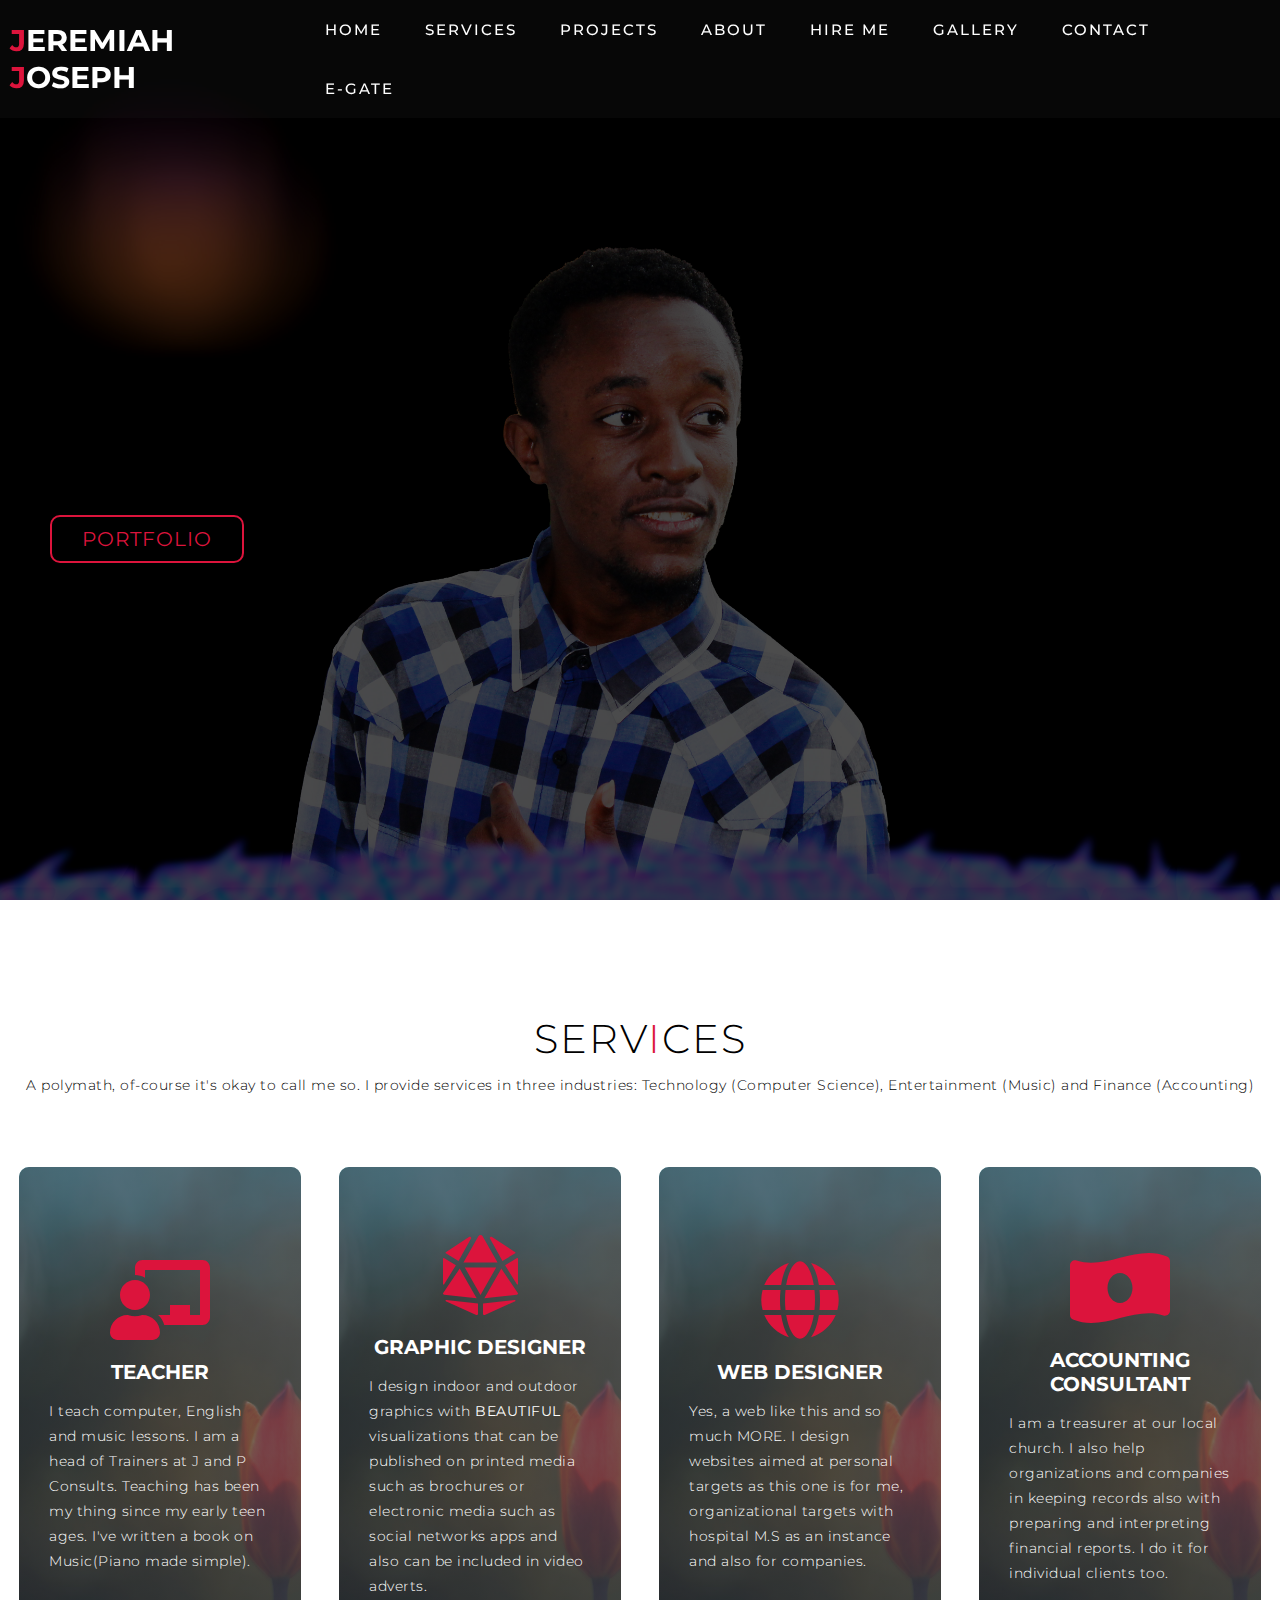
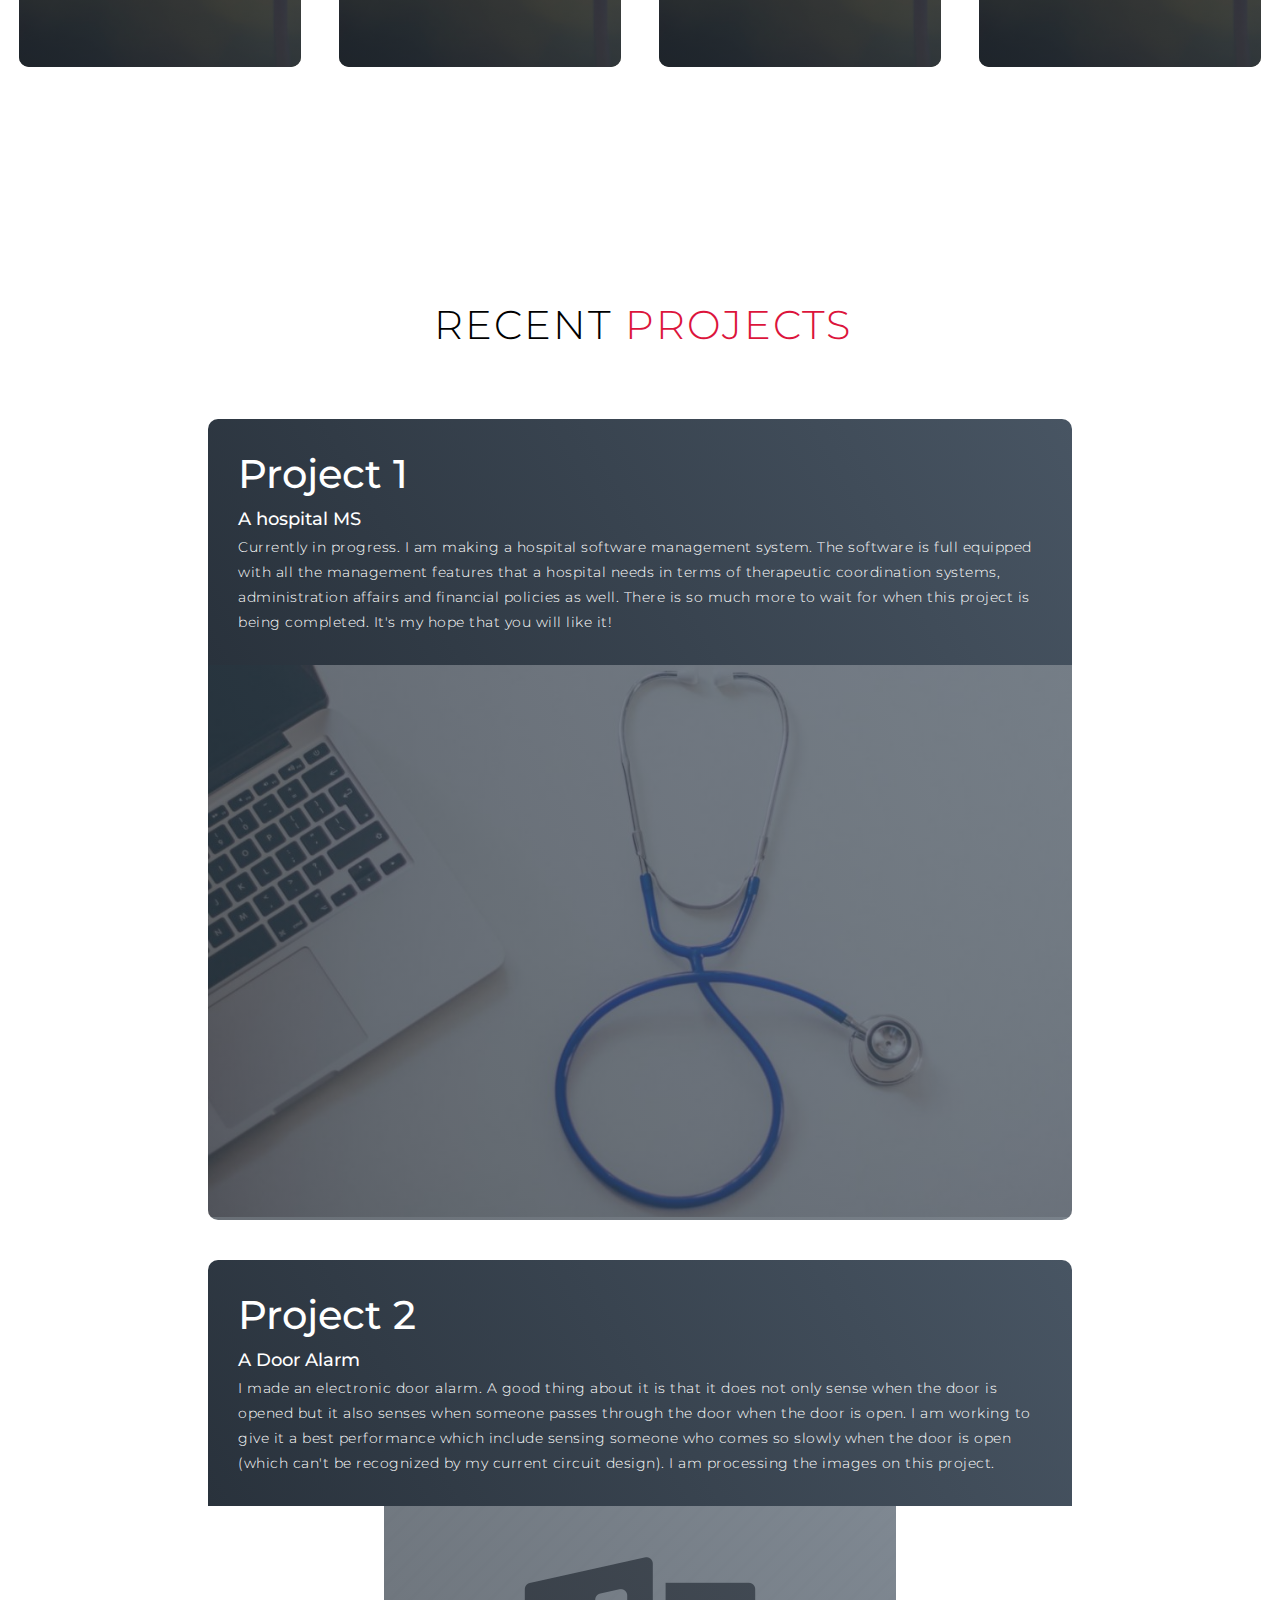
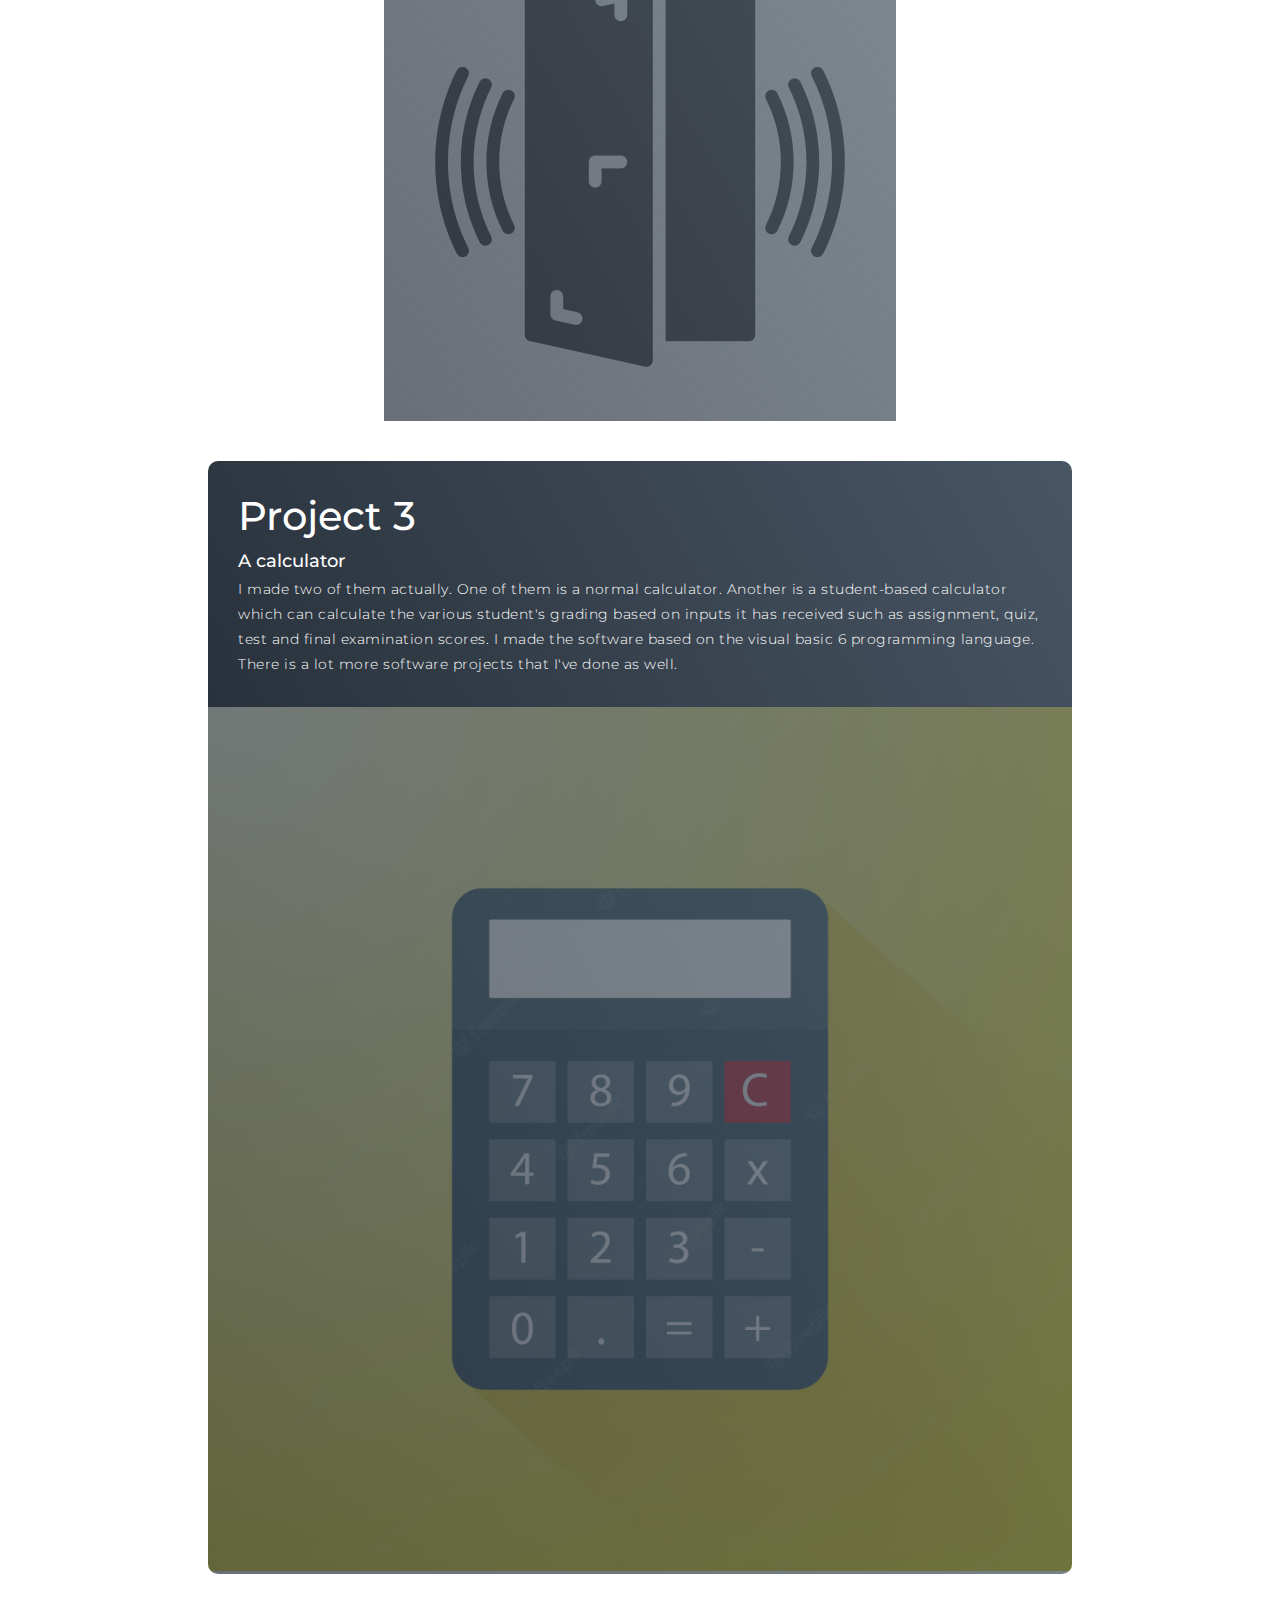
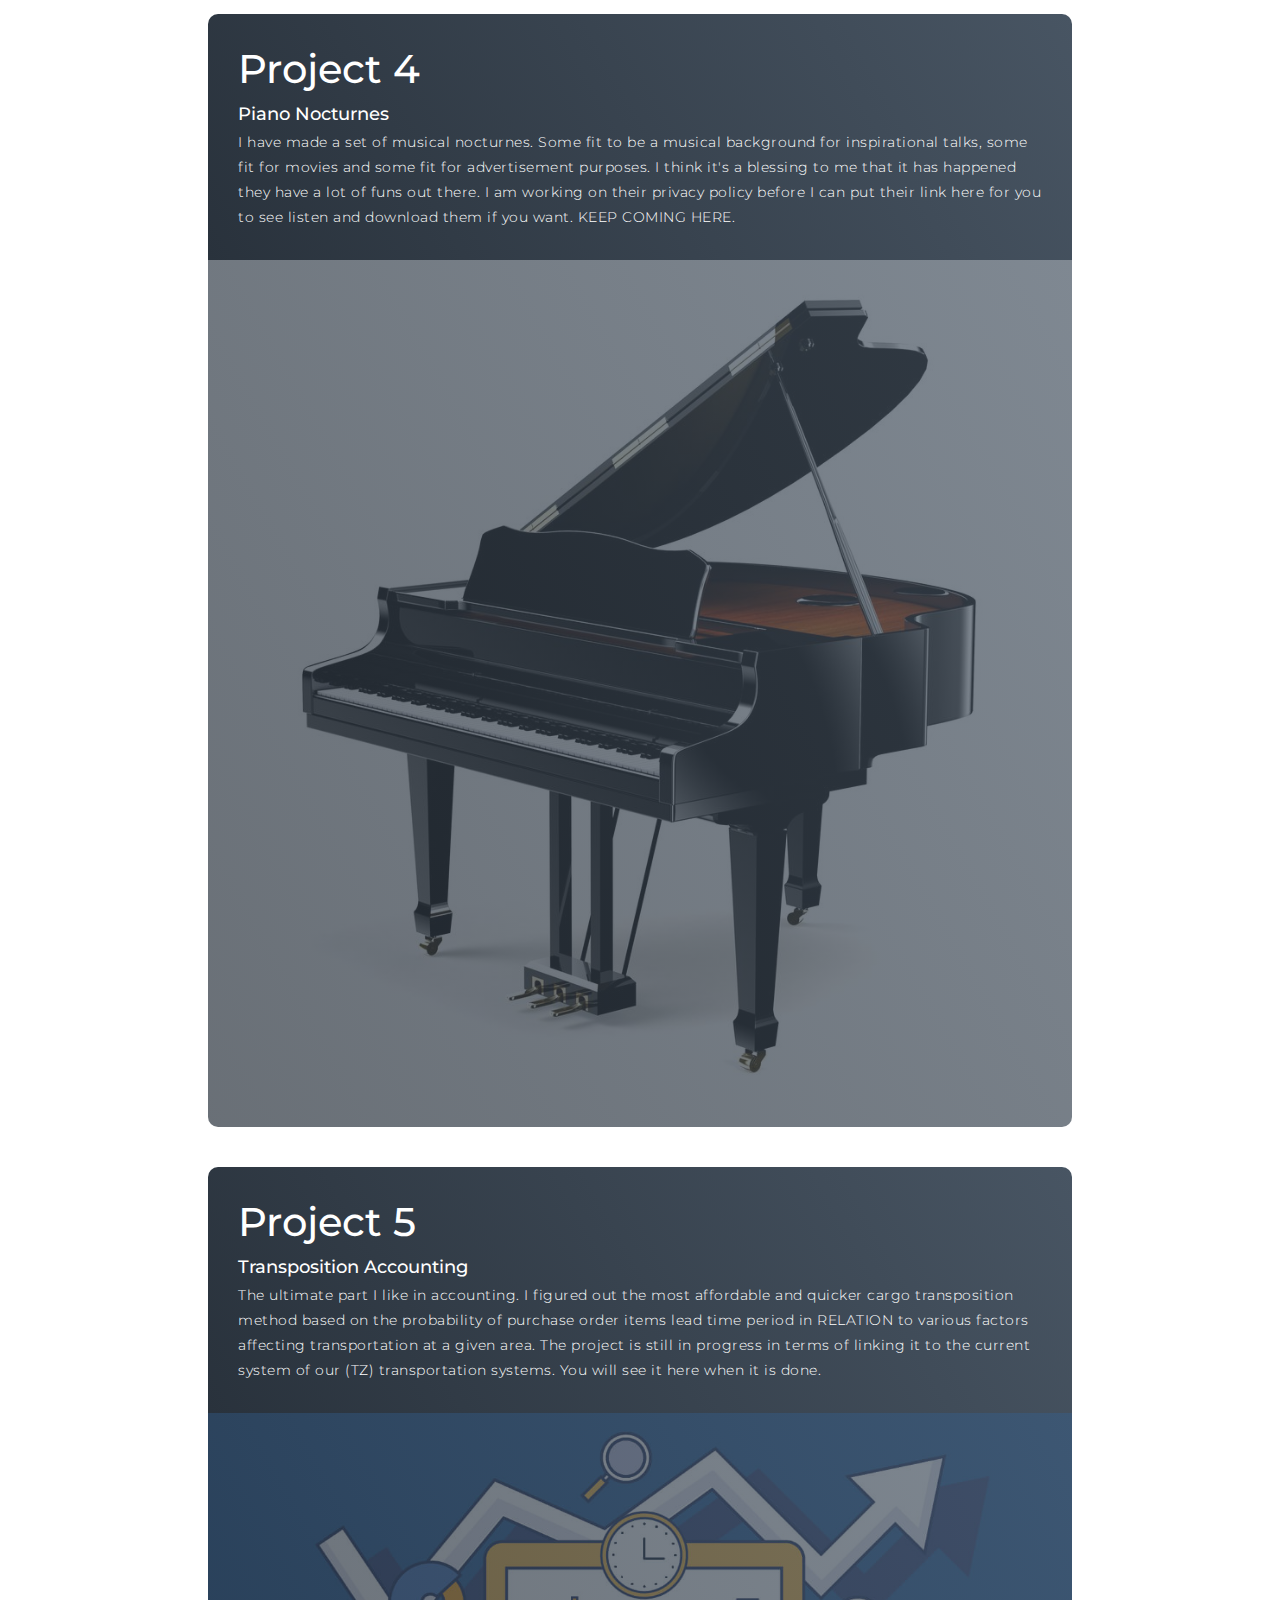
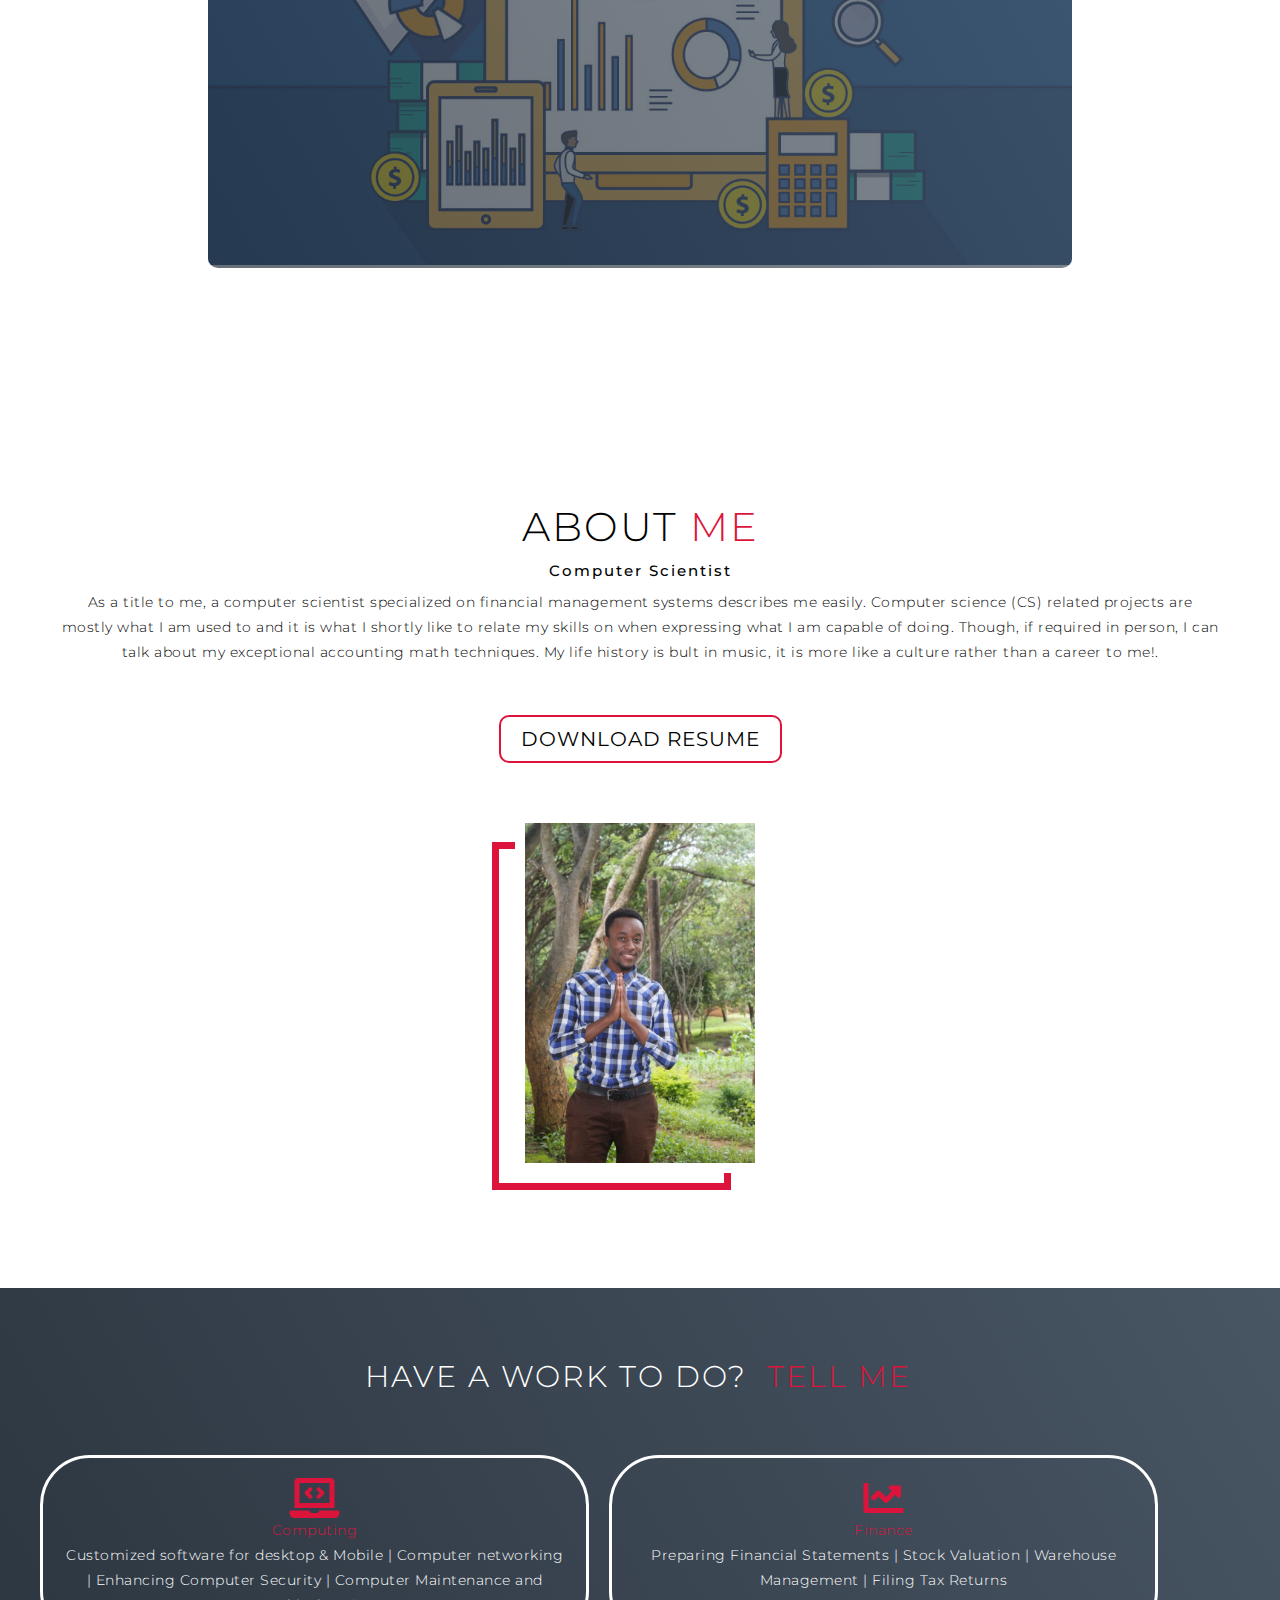
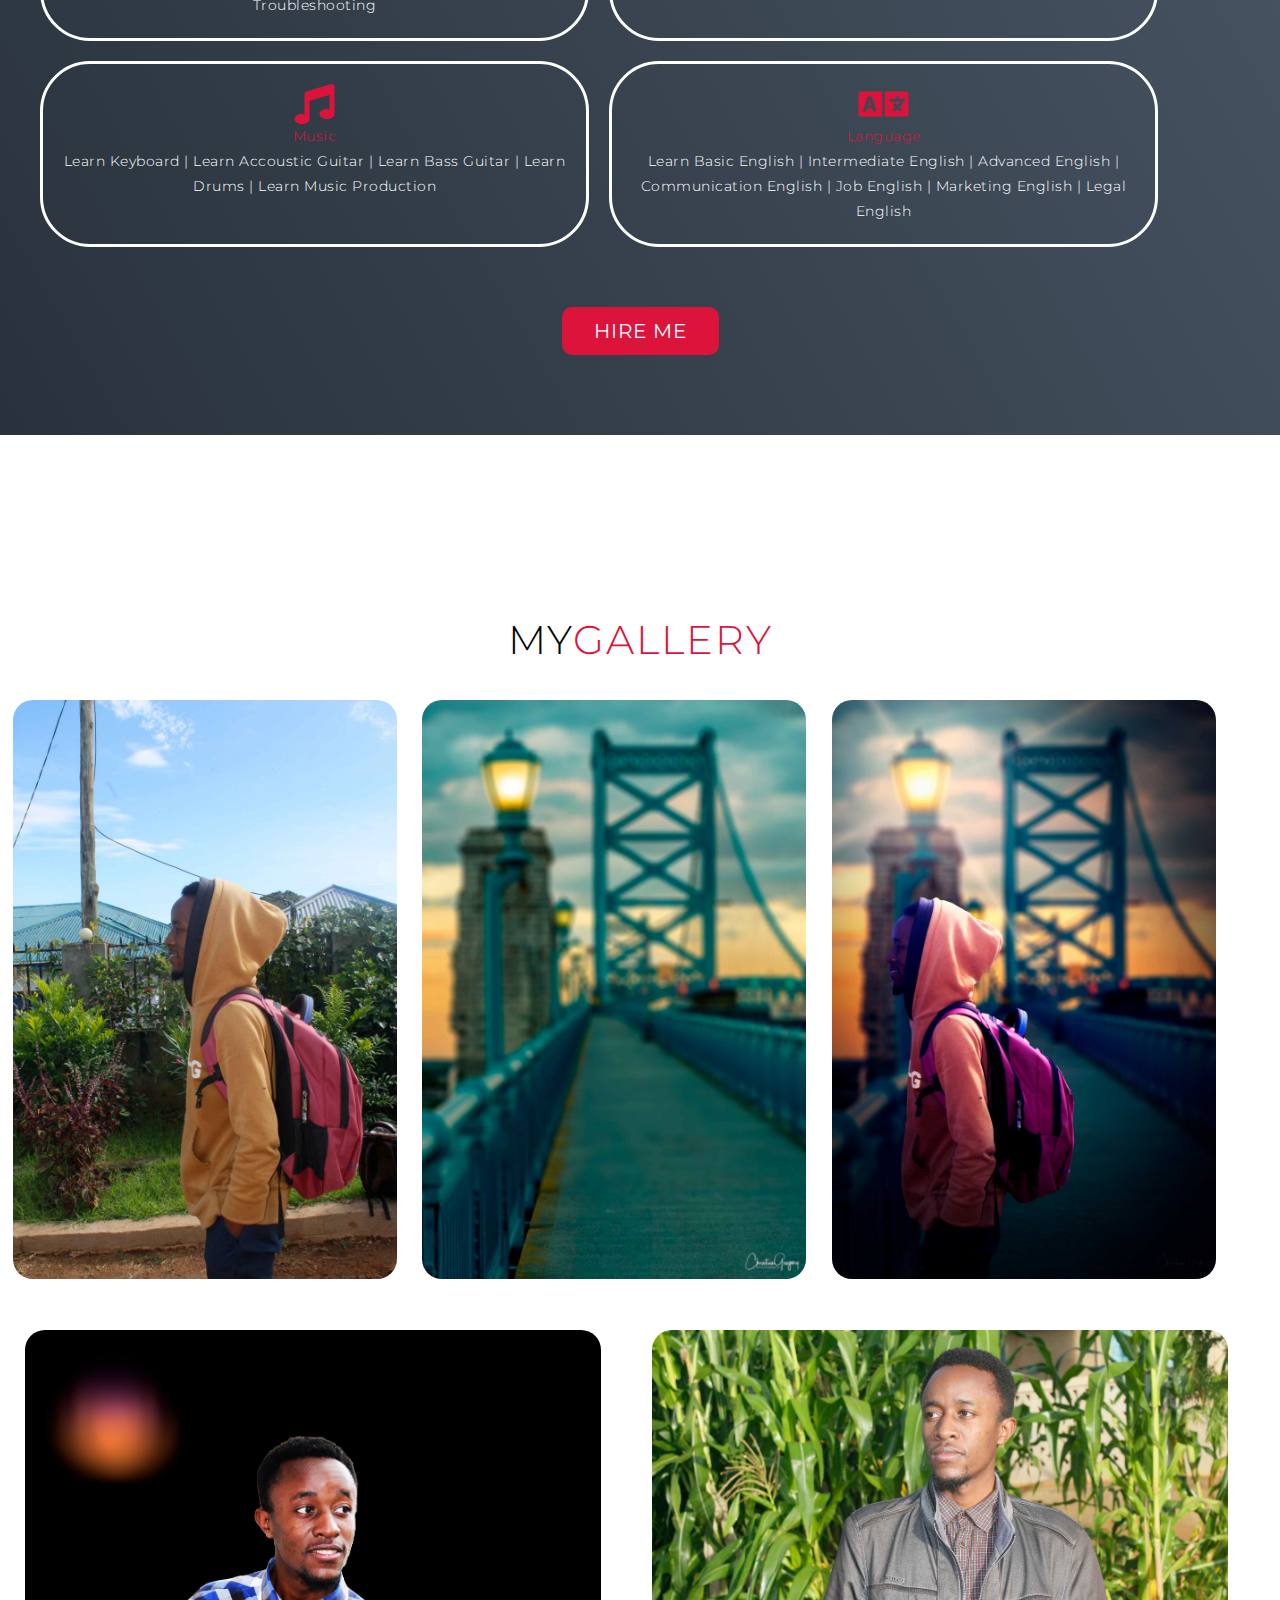
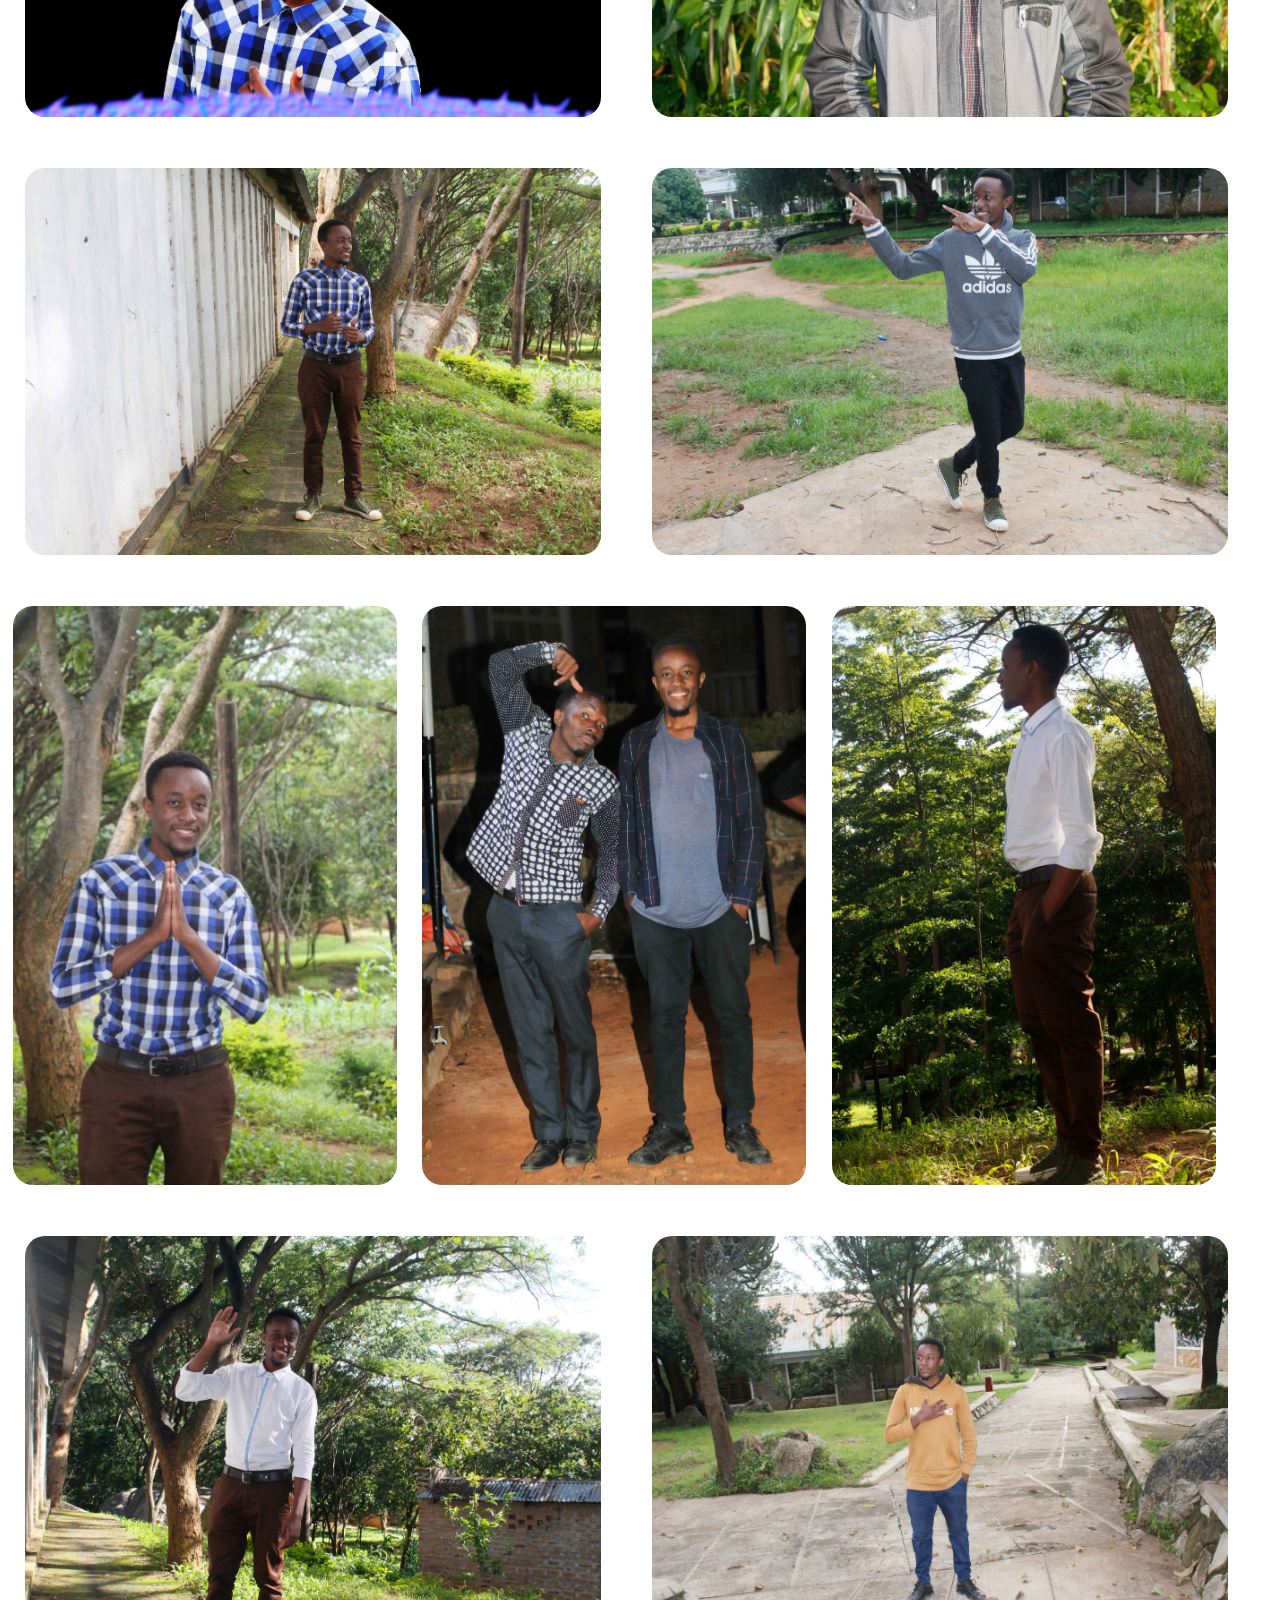
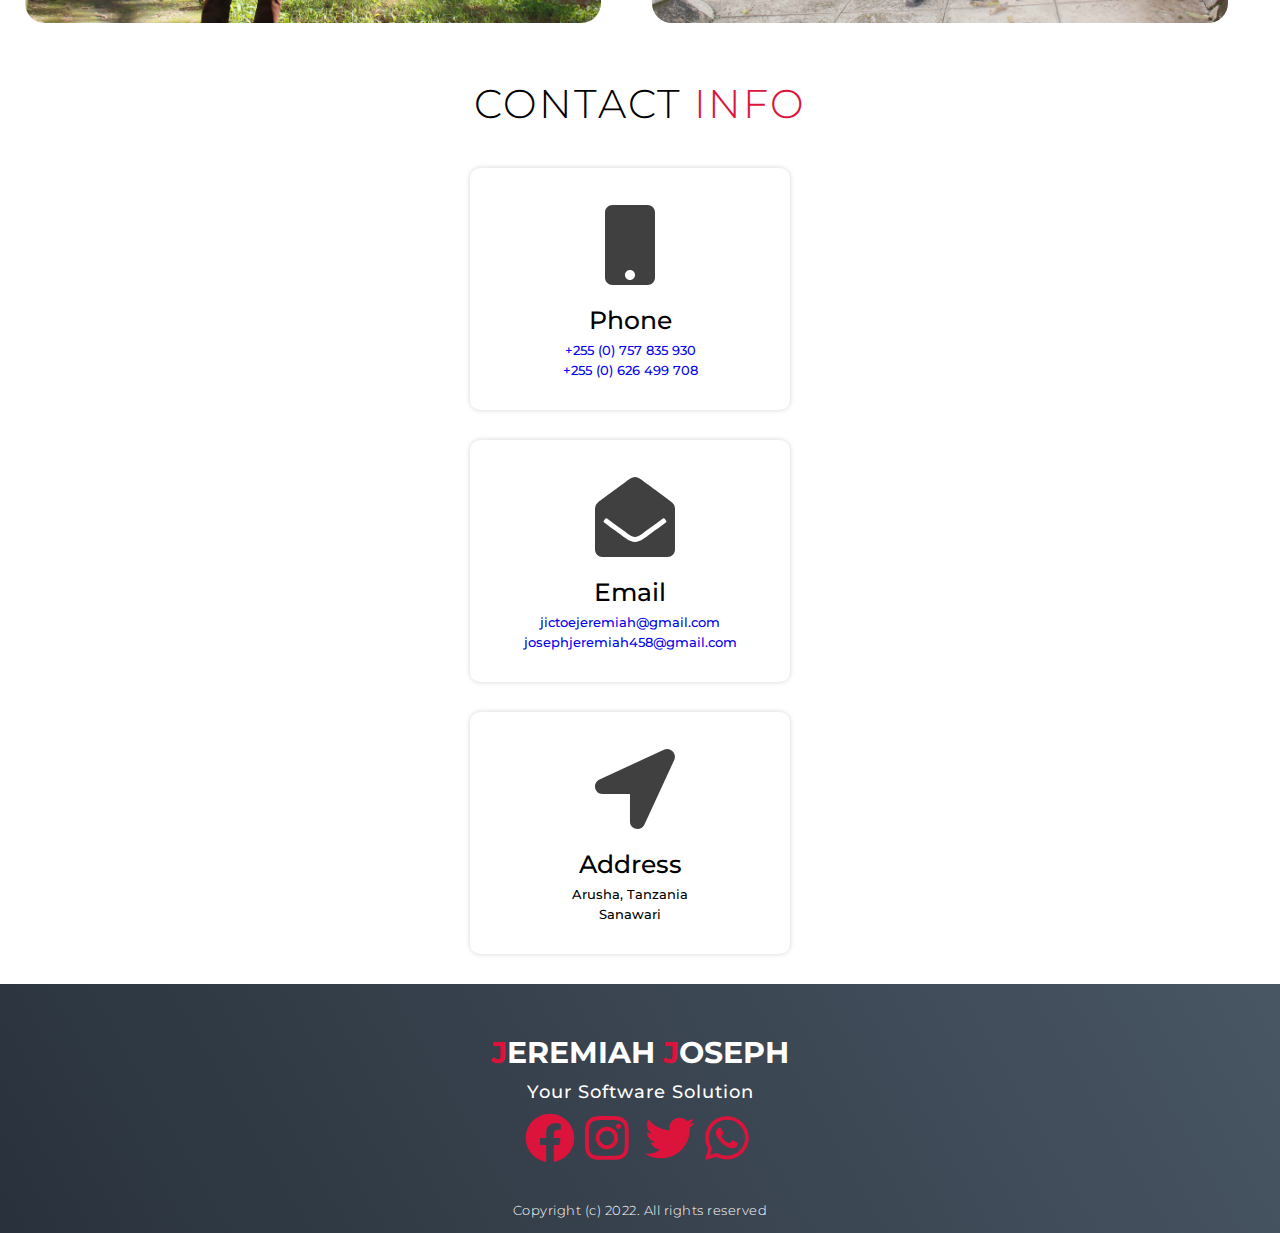
==== index.html @ 9cfe9cf3 "Add files via upload" ====
<!DOCTYPE html>
<html lang="en">

<head>
    <meta charset="UTF-8">
    <meta http-equiv="X-UA-Compatible" content="IE=edge">
    <meta name="viewport" content="width=device-width, initial-scale=1.0">
    <meta name="description" content="Jeremiah Joseph(famously known as kaka jere) is A polymath, of-course it's okay to call him so. He provides services in three industries: Technology
    (Computer Science), Entertainment (Music) and Finance (Accounting)">
    <meta name="keywords"
        content="kakajere, kaka jere, pp jere, graphic designer, web developer, software, computer hardware, software developer, teacher, accounting consultant">
    <meta name="author" content="Jeremiah Joseph">
    <link rel="stylesheet" href="style.css">
    <link rel="stylesheet" href="fontawasome5/css/all.css">
    <link rel="shortcut icon" href="images/icon2.png">
    <title>Kaka Jere</title>
</head>

<body onpageshow="removeUnwanted()" onload="removeUnwanted()">
    <!-- Gallery pic -->
    <div id="galleryPic">
        <div class="imgCont">
            <div id="objDesc" class="objDesc">
                <p class="descTxt">Nikiwa Tumaini</p>
                <a id="dnld" download><i class="icon2 fas fa-download"></i></a>
                <i class="icon fas fa-window-close" onclick="(hideThis())"></i>
            </div>
            <div id="objectt" class="object">
                <img id="imgBigg" src="images/pic2.JPG" alt="Jeremiah Joseph">
            </div>
        </div>
        <style>
            #galleryPic {
                display: none;
                position: fixed;
                top: 0;
                left: 0;
                height: 100vh;
                width: 100vw;
                backdrop-filter: blur(4px);
                z-index: 20000;
                color: white;
                justify-content: center;
                align-items: center;
                transition: all .3s ease;
                animation-name: appear;
                animation-fill-mode: forwards;
                animation-duration: .3s;
                animation-timing-function: ease-in-out;

            }

            #galleryPic .imgCont {
                height: 95vh;
                width: auto;
                border-radius: 7px;
                overflow: hidden;
            }

            #galleryPic .imgCont .object {
                height: 85%;
                min-width: 80%;
                object-fit: cover;
            }

            #galleryPic .imgCont .objDesc {
                display: flex;
                justify-content: space-between;
                align-items: center;
                padding: 3%;
                height: 15%;
                min-width: 80%;
                color: white;
                background-image: linear-gradient(60deg, #29323c 0%, #485563 100%);

            }

            #galleryPic .imgCont .objDesc .descTxt {
                font-size: 20px;
                color: white;

            }

            #galleryPic .imgCont .objDesc .icon {
                font-size: 40px;
                color: crimson;
            }

            #galleryPic .imgCont .objDesc .icon2 {
                font-size: 40px;
                color: green;
            }

            @keyframes appear {
                0% {
                    display: flex;
                    transform: scale(0.1);
                }

                50% {}

                100% {
                    transform: scale(1);
                }
            }

            @keyframes disappear {
                0% {}

                50% {}

                100% {
                    transform: scale(0);
                    display: none;
                }
            }
        </style>
        <script>
            var dlg = document.getElementById('galleryPic');
            var imgSrc = document.getElementById('imgBigg');
            function hideThis() {
                dlg.style.animationName = 'disappear';
            }
            function showThis(imgNow) {
                imgNowShow = $(imgNow).attr('src');
                imgToSet = $(imgSrc).attr('src');
                $(imgSrc).attr('src', imgNowShow);

                var hrfAt = $('#imgBigg').attr('src');
                $('#dnld').attr('href', hrfAt);

                dlg.style.display = 'flex';
                dlg.style.animationName = 'appear';
            }
        </script>
    </div>

    <!-- End gallery pic -->
    <div class="thankss" id="thankss">
        Thank you, you will receive a respose after a short period of time
    </div>
    <!-- Hire Me Dialog -->
    <div id="hireMeDialg">
        <div class="sendBox">
            <div id="heading" class="heading">
                <p class="descTxt">Describe your service request</p>
                <i class="icon fas fa-window-close" onclick="(hideThis2())"></i>
            </div>
            <form id="formm" action="https://formspree.io/f/xpznrdqk" method="POST" class="formm">
                <label for="servCat">Choose the category of the service you want</label>
                <select name="Service Category" id="servCat">
                    <option value="Computing">Computing</option>
                    <option value="Finance">Finance</option>
                    <option value="Music">Music</option>
                    <option value="Language">Language</option>
                </select>
                <label for="servDesc">Shortly describe the service you need</label>
                <input type="text" name="Service Description" id="servDesc"
                    placeholder="eg. I wanted computer networking">
                <label for="numberr">Provide your phone number</label>
                <input type="tel" name="Telephone Number" id="numberr" placeholder="eg. 0757835930" validate>
                <label for="email">Provide your email here</label>
                <input type="email" name="Email Address" id="email" placeholder="eg. someone@domain.com" validate>

                <button id="serReq" type="submit" onclick="sendReq()">Send Service Request</button>
            </form>
            <style>
                #hireMeDialg .sendBox #formm label {
                    margin-top: 20px;
                }

                #hireMeDialg .sendBox .formm input,
                #hireMeDialg .sendBox .formm select {
                    display: block;
                    width: 80%;
                    height: 30px;
                    align-self: center;
                    margin: 8px;
                    border-radius: 20px;
                    padding: 5px
                }

                #hireMeDialg .sendBox .formm select {
                    border-radius: 20px;
                    height: 35px;
                    accent-color: crimson;
                    padding-right: 5px;
                }

                #hireMeDialg .sendBox .formm select option {
                    accent-color: crimson;
                    accent-color: inherit;

                }

                #hireMeDialg .sendBox .formm button {
                    display: block;
                    width: 80%;
                    height: 50px;
                    align-self: center;
                    background-color: crimson;
                    border-radius: 20px;
                    margin-top: 20px;
                }
            </style>
        </div>
        <style>
            #hireMeDialg {
                display: none;
                position: fixed;
                top: 0;
                left: 0;
                height: 100vh;
                width: 100vw;
                backdrop-filter: blur(4px);
                z-index: 20000;
                color: white;
                justify-content: center;
                align-items: center;
                transition: all .3s ease;
                animation-name: appear;
                animation-fill-mode: forwards;
                animation-duration: .3s;
                animation-timing-function: ease-in-out;

            }

            #hireMeDialg .sendBox {
                height: 500px;
                width: 400px;
                border: 1px solid crimson;
                border-radius: 7px;
                overflow: hidden;
                background-color: black;
            }

            #hireMeDialg .sendBox .heading {
                height: 15%;
                min-width: 80%;
                background-image: linear-gradient(60deg, #29323c 0%, #485563 100%);
                display: flex;
                justify-content: space-between;
                align-items: center;
                padding: 3%;
            }

            #hireMeDialg .sendBox .heading p {
                font-size: 20px;
                color: white;
            }

            #hireMeDialg .sendBox .formm {
                height: 85%;
                min-width: 80%;
                object-fit: cover;
                background-image: white;
                font-size: 15px;
                color: white;
                display: flex;
                /* align-items: flex-start; */
                /* justify-content: center; */
                text-align: center;
                flex-direction: column;
            }

            #hireMeDialg .sendBox .heading .icon {
                font-size: 40px;
                color: crimson;
            }

            #hireMeDialg .sendBox .heading .icon:hover {
                font-size: 40px;
                color: red;
            }

            @keyframes thanks {
                0% {
                    display: flex;
                    transform: scale(0.2);
                }

                50% {
                    transform: scale(.7);

                }

                100% {
                    transform: scale(0);
                    display: none;
                }
            }

            #thankss {
                /* display: none; */
                width: fit-content;
                height: fit-content;
                padding: 50px;
                position: fixed;
                top: 0;
                left: 0;
                z-index: 9000000;
                background-color: rgba(220, 20, 60, .9);
                align-items: center;
                justify-content: center;
                color: white;
                border-radius: 20px;
                font-size: 30px;
                text-align: center;
                /* animation-name: thanks; */
                animation-duration: 2s;
                animation-fill-mode: forwards;
                transform: scale(0);
            }
        </style>
        <script>
            var dlg2 = document.getElementById('hireMeDialg');
            function hideThis2() {
                dlg2.style.animationName = 'disappear';
            }
            function showThisCust(cust) {
                dlg2.style.display = 'flex';
                dlg2.style.animationName = 'appear';
                removAnim()
            }
            function thanks() {
                document.getElementById('thankss').style.animationName = 'thanks';
            }
            function removAnim() {
                document.getElementById('thankss').style.animationName = '';
            }
            function sendReq() {
                thanks();
                hideThis2();

                seeAll()
            }
            function removeUnwanted() {
                document.getElementById('thankss').style.animationName = '';
            }
            function seeAll() {

                var subject = `Service request to Kaka Jere`;

                var serviceCat = document.getElementById('servCat').value;

                var descrptionss = document.getElementById('servDesc').value;

                var telNumber = document.getElementById('numberr').value;

                var emailAddress = document.getElementById('email').value; //client's address

                var myEmail = 'jictoejeremiah@gmail.com'; //receiver's address

                var emailSender = 'mkakajey@kakajere.me' //sender's address


            }

        </script>
    </div>
    <!-- End Hire Me Dialog -->



    <!-- Header -->
    <section id="header">
        <dic class="header container">
            <div class="nav-bar">
                <div class="brand">
                    <a href="#hero">
                        <h1><span>J</span>eremiah <span>J</span>oseph</h1>
                    </a>
                </div>
                <div class="nav-list">
                    <div class="hamburger" style="user-select: none;">
                        <div class="bar"></div>
                    </div>
                    <ul>
                        <li><a href="#hero" data-after="Home">Home</a></li>
                        <li><a href="#services" data-after="Services">Services</a></li>
                        <li><a href="#projects" data-after="Projects">Projects</a></li>
                        <li><a href="#about" data-after="About">About</a></li>
                        <li><a href="#hireMe" data-after="Hire_Me">Hire Me</a></li>
                        <li><a href="#gallery" data-after="Gallery">Gallery</a></li>
                        <li><a href="#contact" data-after="Contact">Contact</a></li>
                        <li><a href="gallery.html" data-after="E_Gate" target="_blank">E-Gate</a></li>
                    </ul>
                </div>
            </div>
        </dic>
    </section>

    <!-- End Header -->
    <!-- Hero Section -->
    <section id="hero">
        <div class="hero container">
            <div>
                <h2>Hello,<span></span></h2>
                <h2>my name is<span></span></h2>
                <h2>Jeremiah<span></span></h2>
                <a href="#projects" type="button" class="cta">Portfolio</a>
                <!-- <a href="#" type="button" class="cta">Portfolio</a> -->
            </div>
        </div>
    </section>
    <!-- End Hero Section -->
    <!-- Service Section -->
    <section id="services">
        <div class="services container">
            <div class="service-top">
                <h2 class="section-title">Serv<span>i</span>ces</h2>
                <p>A polymath, of-course it's okay to call me so. I provide services in three industries: Technology
                    (Computer Science), Entertainment (Music) and Finance (Accounting)</p>
            </div>
            <div class="service-bottom">
                <div class="service-item">
                    <div class="icon"><i class="fa fa-chalkboard-teacher"></i></div>
                    <h3>Teacher</h3>
                    <p>I teach computer, English and music lessons. I am a head of Trainers at J and P Consults.
                        Teaching has been my thing since my early teen ages. I've written a book on Music(Piano made
                        simple).
                    </p>
                </div>
                <div class="service-item">
                    <div class="icon"> <i class="fa fa-dice-d20"></i> </div>
                    <h3>Graphic Designer</h3>
                    <p>I design indoor and outdoor graphics with <b>BEAUTIFUL</b> visualizations that can be published
                        on printed media such as brochures or electronic media such as social networks apps and also can
                        be included in video adverts.
                    </p>
                </div>
                <div class="service-item">
                    <div class="icon"> <i class="fa fa-globe"></i> </div>
                    <h3>Web Designer</h3>
                    <p>Yes, a web like this and so much MORE. I design websites aimed at personal targets as this one is
                        for me, organizational targets with hospital M.S as an instance and also for companies.
                    </p>
                </div>
                <div class="service-item">
                    <div class="icon"> <i class="fa fa-money-bill-wave-alt"></i> </div>
                    <h3>Accounting consultant</h3>
                    <p>I am a treasurer at our local church. I also help organizations and companies in keeping records
                        also with preparing and interpreting financial reports. I do it for individual clients too.
                    </p>
                </div>
            </div>
        </div>
    </section>
    <!-- End Service Section -->
    <!-- Project Section -->
    <section id="projects">
        <div class="projects container">
            <div class="projects-header">
                <h2 class="section-title" style="margin-left: 5px">Recent <span>Projects</span></h2>
            </div>
            <div class="all-projects">
                <div class="project-item">
                    <div class="project-info">
                        <h2>Project 1</h2>
                        <h3>A hospital MS</h3>
                        <p>
                            Currently in progress. I am making a hospital software management system. The software is
                            full equipped with all the management features that a hospital needs in terms of therapeutic
                            coordination systems, administration affairs and financial policies as well. There is so
                            much more to wait for when this project is being completed. It's my hope that you will like
                            it!
                        </p>
                    </div>
                    <div class="project-img">
                        <img src="images/hospitalMS.jpeg" alt="hospital MS">
                    </div>
                </div>
                <div class="project-item">
                    <div class="project-info">
                        <h2>Project 2</h2>
                        <h3>A Door Alarm</h3>
                        <p>I made an electronic door alarm. A good thing about it is that it does not only sense when
                            the door is opened but it also senses when someone passes through the door when the door is
                            open. I am working to give it a best performance which include sensing someone who comes so
                            slowly when the door is open (which can't be recognized by my current circuit design). I am
                            processing the images on this project.
                        </p>
                    </div>
                    <div class="project-img">
                        <img src="images/doorAlarm.png" alt="door alarm">
                    </div>
                </div>
                <div class="project-item">
                    <div class="project-info">
                        <h2>Project 3</h2>
                        <h3>A calculator</h3>
                        <p>I made two of them actually. One of them is a normal calculator. Another is a student-based
                            calculator which can calculate the various student's grading based on inputs it has received
                            such as assignment, quiz, test and final examination scores. I made the software based on
                            the visual basic 6 programming language. There is a lot more software projects that I've
                            done as well.
                        </p>
                    </div>
                    <div class="project-img">
                        <img src="images/calculator.png" alt="calculator">
                    </div>
                </div>
                <div class="project-item">
                    <div class="project-info">
                        <h2>Project 4</h2>
                        <h3>Piano Nocturnes</h3>
                        <p>
                            I have made a set of musical nocturnes. Some fit to be a musical background for
                            inspirational talks, some fit for movies and some fit for advertisement purposes. I think
                            it's a blessing to me that it has happened they have a lot of funs out there. I am working
                            on their privacy policy before I can put their link here for you to see listen and download
                            them if you want. KEEP COMING HERE.
                        </p>
                    </div>
                    <div class="project-img">
                        <img src="images/piano.jpg" alt="piano">
                    </div>
                </div>
                <div class="project-item">
                    <div class="project-info">
                        <h2>Project 5</h2>
                        <h3>Transposition Accounting</h3>
                        <p>
                            The ultimate part I like in accounting. I figured out the most affordable and quicker cargo
                            transposition method based on the probability of purchase order items lead time period in
                            RELATION to various factors affecting transportation at a given area. The project is still
                            in progress in terms of linking it to the current system of our (TZ) transportation systems.
                            You will see it here when it is done.
                        </p>
                    </div>
                    <div class="project-img">
                        <img src="images/accounting.jpg" alt="accounting">
                    </div>
                </div>
            </div>
        </div>
    </section>
    <!-- End Project Section -->
    <!-- About Section -->
    <section id="about">
        <div class="about container">
            <div class="col-left">
                <div class="about-img">
                    <img src="images/pic2.JPG" alt="Jeremiah Joseph">
                </div>
            </div>
            <div class="col-right">
                <h2 class="section-title">About <span>me</span></h2>
                <h3>Computer Scientist</h3>
                <p>As a title to me, a computer scientist specialized on financial management systems describes me
                    easily. Computer science (CS) related projects are mostly what I am used to and it is what I shortly
                    like to relate my skills on when expressing what I am capable of doing. Though, if required in
                    person, I can talk about my exceptional accounting math techniques. My life history is bult in
                    music, it is more like a culture rather than a career to me!.
                </p>
                <a href="Documents/jeremiah-cv.pdf" class="cta" download>Download Resume</a>
            </div>
        </div>
    </section>
    <!-- End About Section -->

    <!-- Hire Me Section -->
    <section id="hireMe">
        <h2 class="section-title" style="margin-left: 5px">Have a work to do? <span>Tell Me</span></h2>
        <div class="hire">
            <p onclick="document.getElementById('hireMeCta').click()"><i class="icon fas fa-laptop-code"></i>
                <span>Computing</span> Customized software for desktop &
                Mobile |
                Computer networking |
                Enhancing Computer Security | Computer Maintenance and Troubleshooting</p>
            <p onclick="document.getElementById('hireMeCta').click()"><i class="icon fas fa-chart-line"></i>
                <span>Finance</span> Preparing Financial Statements | Stock
                Valuation | Warehouse Management
                | Filing Tax Returns </p>
            <p onclick="document.getElementById('hireMeCta').click()"> <i class="icon fas fa-music"></i>
                <span>Music</span>Learn Keyboard | Learn Accoustic Guitar | Learn
                Bass
                Guitar | Learn
                Drums | Learn Music Production</p>
            <p onclick="document.getElementById('hireMeCta').click()"> <i class="icon fas fa-language"></i>
                <span>Language</span>Learn Basic English | Intermediate English
                |
                Advanced English |
                Communication English | Job English | Marketing English | Legal English
            </p>
        </div>
        <a id="hireMeCta" class="cta" style="text-align: center" onclick="showThisCust(this)">Hire me</a>
    </section>
    <style>
        #hireMe {
            width: 100%;
            display: flex;
            justify-content: center;
            align-items: center;
            text-align: center;
            flex-direction: column;
            padding: 70px 30px;
            background-image: linear-gradient(60deg, #29323c 0%, #485563 100%);
            margin-bottom: 100px;
        }

        #hireMe h2 {
            font-size: 3rem;
            color: white;
            margin-bottom: 50px;
        }

        #hireMe h2 span {
            padding: 10px !important;
        }

        #hireMe p {
            color: white;
            border: 3px solid white;
            padding: 20px;
            width: 95%;
            border-radius: 50px 0 50px 0;
            margin-bottom: 30px;
            cursor: pointer;
        }

        #hireMe p:hover {
            box-shadow: 0 0 30px crimson;
        }

        #hireMe p .icon {
            color: crimson;
            display: block;
            font-size: 40px;
            width: 100%;
        }

        #hireMe p span {
            color: crimson;
            display: block;
            width: 100%;
        }

        #hireMe .cta {
            width: fit-content;
            align-self: center;
            margin: 50px 10px 10px 10px;
            color: white;
            background-color: crimson;

        }

        #hireMe .cta:hover {
            color: black;
            background-color: white;

        }

        @media only screen and (min-width: 768px) {
            #hireMe {
                flex-direction: column;
            }

            #hireMe .hire {
                display: flex;
                flex-direction: row;
                flex-wrap: wrap;
            }

            #hireMe h2 {
                display: block;
                font-size: 3rem;
                color: white;

            }

            #hireMe p:nth-child(even) {
                color: white;
                border: 3px solid white;
                padding: 20px;
                width: 45%;
                border-radius: 0 50px 50px 0;
                margin: 10px;
            }

            #hireMe p:nth-child(odd) {
                color: white;
                border: 3px solid white;
                padding: 20px;
                width: 45%;
                border-radius: 50px 0 0 50px;
                margin: 10px;
            }
        }

        @media only screen and (min-width: 1200px) {
            #hireMe {
                flex-direction: column;
            }

            #hireMe .hire {
                display: flex;
                flex-direction: row;
                flex-wrap: wrap;
            }

            #hireMe h2 {
                display: block;
                font-size: 3rem;
                color: white;

            }

            #hireMe p:nth-child(even) {
                color: white;
                border: 3px solid white;
                padding: 20px;
                width: 45%;
                border-radius: 50px;
                margin: 10px;
            }

            #hireMe p:nth-child(odd) {
                color: white;
                border: 3px solid white;
                padding: 20px;
                width: 45%;
                border-radius: 50px;
                margin: 10px;
            }

            #thankss {
                display: flex;
                width: fit-content;
                height: fit-content;
                padding: 50px;
                position: fixed;
                top: 0;
                left: 0;
                margin: 50vh;
                /* top: 40%;
                left: 22.12%; */
                z-index: 9000000;
                background-color: rgba(220, 20, 60, .9);
                align-items: center;
                align-content: center;
                align-self: center;
                justify-content: center;
                color: white;
                border-radius: 20px;
                font-size: 30px;
                text-align: center;
                /* animation-name: thanks; */
                animation-duration: 7s;
                animation-fill-mode: forwards;
                transform: scale(0);
            }
        }
    </style>
    <!-- End of hire Me Section -->

    <!-- About Section -->
    <section id="gallery" style="margin-bottom: 30px">
        <h2 id="heree" class="section-title">My<span>Gallery</span></h2>

        <div class="galleryy">
            <div data-src="./images/Commit1/Jere (1)" class="my-img portrait">
                <img src="./images/Commit1/Jere (1).jpg" alt="Jeremiah Joseph" onclick="showThis(this)">
            </div>
            <div data-src="./images/Commit1/Jere (2)" class="my-img portrait">
                <img src="./images/Commit1/Jere (2).jpg" alt="Jeremiah Joseph" onclick="showThis(this)">
            </div>
            <div data-src="./images/Commit1/Jere (3).jpg" class="my-img portrait">
                <img src="./images/Commit1/Jere (3).jpg" alt="Jeremiah Joseph" onclick="showThis(this)">
            </div>

            <div data-src="images/pic1.jpg" class="my-img  landscape" onclick="showThis(this)">
                <img src="images/pic1.jpg" alt="Jeremiah Joseph" onclick="showThis(this)">
            </div>
            <div data-src="images/Commit1/Jere_Land (3).jpg" class="my-img  landscape" onclick="showThis(this)">
                <img src="images/Commit1/Jere_Land (3).jpg" alt="Jeremiah Joseph" onclick="showThis(this)">
            </div>
            <div data-src="images/Commit1/Jere_Land (4).jpg" class="my-img  landscape" onclick="showThis(this)">
                <img src="images/Commit1/Jere_Land (4).jpg" alt="Jeremiah Joseph" onclick="showThis(this)">
            </div>
            <div data-src="images/Commit1/Jere_Land (1).jpg" class="my-img  landscape" onclick="showThis(this)">
                <img src="images/Commit1/Jere_Land (1).jpg" alt="Jeremiah Joseph" onclick="showThis(this)">
            </div>
            <div data-src="images/pic2.JPG" class="my-img portrait">
                <img src="images/pic2.JPG" alt="Jeremiah Joseph" onclick="showThis(this)">
            </div>
            <div data-src="images/Commit1/Jere_Port (1).jpg" class="my-img portrait">
                <img src="images/Commit1/Jere_Port (1).jpg" alt="Jeremiah Joseph" onclick="showThis(this)">
            </div>
            <div data-src="images/Commit1/Jere_Port (2).jpg" class="my-img portrait">
                <img src="images/Commit1/Jere_Port (2).jpg" alt="Jeremiah Joseph" onclick="showThis(this)">
            </div>

            <div data-src="images/Commit1/Jere_Land (5).jpg" class="my-img  landscape" onclick="showThis(this)">
                <img src="images/Commit1/Jere_Land (5).jpg" alt="Jeremiah Joseph" onclick="showThis(this)">
            </div>
            <div data-src="images/Commit1/Jere_Land (2).jpg" class="my-img  landscape" onclick="showThis(this)">
                <img src="images/Commit1/Jere_Land (2).jpg" alt="Jeremiah Joseph" onclick="showThis(this)">
            </div>
            <style>
                #gallery {
                    padding-top: 80px;
                    min-height: 100vh;
                    display: flex;
                    flex-direction: column;
                    align-content: center;
                }

                #gallery h2 {
                    text-align: center;
                }

                #gallery .galleryy {
                    display: flex;
                    flex-wrap: wrap;
                    align-content: flex-start;
                }

                #gallery .portrait {
                    width: 30%;
                    margin: 2% 1%;
                    padding: 0;
                }

                #gallery .landscape {
                    width: 45%;
                    margin: 2% 1.99%;
                }

                #gallery img {
                    border-radius: 20px;
                }
            </style>
        </div>
    </section>
    <!-- End About Section -->

    <!-- Contact Section -->
    <section id="contact">
        <div class="contact container">
            <div>
                <h2 class="section-title">Contact <span>Info</span></h2>
            </div>
            <div class="contact-items">
                <div class="contact-item">
                    <div class="icon"> <i class="fas fa-mobile"></i> </div>
                    <div class="contact-info">
                        <h2>Phone</h2>
                        <h3><a href="tel:+255757835930">+255 (0) 757 835 930</a></h3>
                        <h3><a href="tel:+255626499708">+255 (0) 626 499 708</a></h3>
                    </div>
                </div>
                <div class="contact-item">
                    <div class="icon"> <i id="mailE" class="fa fa-envelope-open"></i> </div>
                    <div class="contact-info">
                        <h2>Email</h2>
                        <h3><a href="mailto:jictoejeremiah@gmail.com">jictoejeremiah@gmail.com</a></h3>
                        <h3><a href="mailto:josephjeremiah458@gmail.com">josephjeremiah458@gmail.com</a></h3>
                    </div>
                </div>
                <div class="contact-item">
                    <div class="icon"> <i class="fa fa-location-arrow"></i> </div>
                    <div class="contact-info">
                        <h2>Address</h2>
                        <h3>Arusha, Tanzania</h3>
                        <h3>Sanawari</h3>
                    </div>
                </div>
            </div>
        </div>
    </section>
    <!-- End Contact Section -->

    <!-- Footer Section -->
    <section id="footer">
        <div class="footer container">
            <div class="brand">
                <h2><span>J</span>eremiah <span>J</span>oseph</h2>
            </div>
            <h3>Your Software Solution</h3>
            <div class="social-icon">
                <div class="social-item">
                    <a target="_blank" href="https://www.facebook.com/profile.php?id=100008888056910"> <i id="faIcon1"
                            class="fab fa-facebook"></i> </a>
                </div>
                <div class="social-item">
                    <a target="_blank" href="https://www.instagram.com/josephjeremiah54"> <i id="faIcon2"
                            class="fab fa-instagram"></i> </a>
                </div>
                <div class="social-item">
                    <a target="_blank" href="https://mobile.twitter.com/JictoeJ"><i id="faIcon3"
                            class="fab fa-twitter"></i> </a>
                </div>
                <div class="social-item">
                    <a target="_blank"
                        href="https://api.whatsapp.com/send?phone=255713446429&text=Hello kakajere, I've liked your service titled">
                        <i id="faIcon4" class="fab fa-whatsapp"></i> </a>
                </div>
            </div>
            <p>Copyright (c) 2022. All rights reserved</p>
        </div>
    </section>

    <!-- dialog boxes -->

    <!-- End dialog boxes -->
    <!-- End Footer Section -->
    <script src="./app.js"></script>
    <script src="fontawasome5/js/all.js"></script>
    <script src="./jquery-3.6.0.js"></script>
</body>

</html>
---- style.css ----
@import url('https://fonts.googleapis.com/css2?family=Montserrat:wght@300;400;700&display=swap');

* {
    margin: 0;
    padding: 0;
    box-sizing: border-box;
}

html:not(.fa, .fas) {
    font-size: 10px;
    font-family: 'Montserrat', sans-serif;
}

body::-webkit-scrollbar {
    background: rgba(31, 30, 30, 0.24);
    width: 8px;
    border-radius: 10px;

}

body::-webkit-scrollbar-thumb {
    background: crimson;
    border-radius: 5px;
    height: 20px;
    border: 1px solid white;
}



html .fa,
html .fas {
    font-size: 80px;
}

html {
    scroll-behavior: smooth;
}


a {
    text-decoration: none;
}

.container {
    min-height: 100vh;
    width: 100%;
    display: flex;
    align-items: center;
    justify-content: center;
}

img {
    height: 100%;
    width: 100%;
    object-fit: cover;
}

p {
    font-size: 1.4rem;
    margin-top: 5px;
    line-height: 2.5rem;
    font-weight: 300;
    letter-spacing: .05rem;
    color: black;
}

.section-title {
    font-size: 4rem;
    font-weight: 300;
    color: black;
    margin-bottom: 10px;
    text-transform: uppercase;
    letter-spacing: .2rem;

}

.section-title span {
    color: crimson;
}

.cta {
    display: inline-block;
    padding: 10px 30px;
    color: crimson;
    background-color: transparent;
    border: 2px solid crimson;
    border-radius: 10px;
    font-size: 2rem;
    text-transform: uppercase;
    letter-spacing: .1rem;
    margin-top: 30px;
    transition: .3s ease;
    transition-property: background-color, color;
}

.cta:hover {
    background-color: crimson;
    color: white;
}

.brand h1 {
    font-size: 3rem;
    text-transform: uppercase;
    color: white;
}

.brand h1 span {
    color: crimson;
}

.brand h2 {
    font-size: 3rem;
    text-transform: uppercase;
    color: white;
}

.brand h2 span {
    color: crimson;
}

/* Header Section*/

#header {
    position: fixed;
    z-index: 1000;
    left: 0;
    top: 0;
    width: 100vw;
    height: auto;
}

#header .header {
    min-height: 8vh;
    background-color: rgba(31, 30, 30, 0.24);
    transition: .9s ease background-color;
}

#header .nav-bar {
    display: flex;
    align-items: center;
    justify-content: space-between;
    width: 100%;
    height: 100%;
    max-width: 1300px;
    padding: 0 10px;
}

#header .nav-list ul {
    list-style: none;
    position: absolute;
    background-color: rgb(31, 30, 30);
    width: 100vw;
    height: 100vh;
    /* left: 100%; */
    left: 100%;
    top: 0;
    display: flex;
    align-items: center;
    justify-content: center;
    flex-direction: column;
    z-index: 1;
    overflow-x: hidden;
    transition: .5s ease left;
}

#header .nav-list ul a {
    font-size: 2.5rem;
    font-weight: 500;
    letter-spacing: .2rem;
    text-decoration: none;
    color: white;
    text-transform: uppercase;
    padding: 20px;
    display: block;
}

#header .nav-list ul a::after {
    content: attr(data-after);
    position: absolute;
    top: 50%;
    left: 50%;
    transform: translate(-50%, -50%) scale(0);
    color: rgba(240, 248, 255, 0.021);
    font-size: 13rem;
    letter-spacing: 50px;
    z-index: -1;
    transition: .3s ease letter-spacing;
}

#header .nav-list ul li:hover a::after {
    transform: translate(-50%, -50%) scale(1);
    letter-spacing: initial;
}

#header .nav-list ul li:hover a {
    color: crimson;
}

#header .hamburger {
    height: 60px;
    width: 60px;
    display: inline-block;
    border: 3px solid white;
    border-radius: 50%;
    position: relative;
    display: flex;
    align-items: center;
    justify-content: center;
    z-index: 100;
    cursor: pointer;
    transform: scale(.8);
    margin-right: -7px;
    user-select: none;
}

#header .hamburger:after {
    position: absolute;
    content: '';
    height: inherit;
    width: inherit;
    border-radius: inherit;
    border: 1px solid white;
    animation: hamburger_puls 1s infinite;
    user-select: none;
}

#header .hamburger .bar {
    height: 2px;
    width: 30px;
    position: relative;
    background-color: white;
    z-index: -1;
    user-select: none;
}

#header .hamburger .bar::after,
#header .hamburger .bar::before {
    content: '';
    position: absolute;
    background: white;
    width: inherit;
    height: inherit;
    left: 0;
    transition: .3s ease;
    transition-property: top, bottom;
    user-select: none;

}

#header .hamburger .bar::after {
    top: 8px;
}

#header .hamburger .bar::before {
    bottom: 8px;
}

#header .hamburger.active .bar::after {
    top: 0;
}

#header .hamburger.active .bar::before {
    bottom: 0;
}

#header .nav-bar .nav-list ul.active {
    left: 0%;
}

/* End Header Section*/

/* Hero section */
#hero {
    background-image: url(images/pic1.jpg);
    background-size: cover;
    background-position: center;
    position: relative;
    z-index: 2;
}

#hero::after {
    position: absolute;
    left: 0%;
    top: 0%;
    height: 100%;
    width: 100%;
    content: '';
    background-color: black;
    opacity: .7;
    z-index: -1;
}

.hero {
    max-width: 1200;
    margin: 0 auto;
    padding: 0 50px;
    justify-content: flex-start;
}

#hero h2 {
    display: block;
    width: fit-content;
    font-size: 4rem;
    position: relative;
    color: transparent;
    animation: text_reveal 0.5s ease forwards;
    animation-delay: 1.5s;
}

#hero h2:nth-child(1) {
    animation-delay: 1s;
}

#hero h2:nth-child(2) {
    animation-delay: 2s;
}

#hero h2:nth-child(3) {
    animation: text_reveal_name 0.5s ease forwards;
    animation-delay: 3s;
}

#hero h2 span {
    position: absolute;
    left: 0;
    top: 0;
    height: 100%;
    width: 0%;
    background-color: crimson;
    animation: text_reveal_box 1s ease;
    animation-delay: 1s;
}

#hero h2:nth-child(1) span {
    animation-delay: .5s;
}

#hero h2:nth-child(2) span {
    animation-delay: 1.5s;
}

#hero h2:nth-child(3) span {
    animation-delay: 2.5s;
}



/* End Hero section */

/* Services Section */
#services .services {
    flex-direction: column;
    text-align: center;
    max-width: 1500px;
    margin: 0 auto;
    padding: 100px 0;
}

#services .service-top p {}

#services .service-bottom p {
    color: white;
    text-align: left;
}

#services .service-bottom {
    display: flex;
    align-items: center;
    justify-content: center;
    flex-wrap: wrap;
    margin-top: 50px;
}

#services .service-item {
    flex-basis: 80%;
    display: flex;
    align-items: flex-start;
    justify-content: center;
    flex-direction: column;
    padding: 30px;
    border-radius: 10px;
    background-image: url(images/img10.jpg);
    background-size: cover;
    margin: 10px 5%;
    position: relative;
    z-index: 1;
    overflow: hidden;
}

#services .service-item::after {
    position: absolute;
    top: 0;
    left: 0;
    width: 100%;
    height: 100%;
    background-image: linear-gradient(60deg, #29323c 0%, #485563 100%);
    /* border-radius: inherit; */
    content: '';
    opacity: 0.7;
    z-index: -1;
}

#services .service-bottom .icon {
    height: 80px;
    width: 100%;
    margin-bottom: 20px;
    display: flex;
    align-items: center;
    justify-content: center;
    color: crimson;
    font-size: 8rem;
}

#services .service-item h3 {
    font-size: 2rem;
    color: white;
    margin-bottom: 10px;
    text-transform: uppercase;
    /* text-align: center; */
    align-self: center;
}

/* #services .service-item p {
    color: white;
    text-align: left;
    font-size: 1.4rem;
    line-height: 1.9rem;
} */

/* End Services Section */

/* Projects Section */
#projects .projects {
    flex-direction: column;
    max-width: 1200px;
    margin: auto;
    padding: 100px 0;
}

#projects .projects-header h2 {
    margin-bottom: 50px;
}

#projects .all-projects {
    display: flex;
    align-items: center;
    justify-content: center;
    flex-direction: column;
}

#projects .project-item {
    display: flex;
    align-items: center;
    justify-content: center;
    flex-direction: column;
    width: 80%;
    margin: 20px auto;
    overflow: hidden;
    border-radius: 10px;
}

#projects .project-info {
    padding: 30px;
    flex-basis: 50%;
    background-color: white;
    height: 100%;
    display: flex;
    align-items: flex-start;
    justify-content: center;
    flex-direction: column;
    background-image: linear-gradient(60deg, #29323c 0%, #485563 100%);
    color: white;
}

#projects .project-info h2 {
    font-size: 4rem;
    font-weight: 500;
}

#projects .project-info h3 {
    font-size: 1.8rem;
    font-weight: 500;
    margin-top: 10px;
}

#projects .project-info p {
    color: white;
}

#projects .project-img {
    flex-basis: 50%;
    height: 300px;
    overflow: hidden;
    position: relative;
}

#projects .project-img::after {
    content: '';
    position: absolute;
    left: 0;
    top: 0;
    width: 100%;
    height: 100%;
    background-image: linear-gradient(60deg, #29323c 0%, #485563 100%);
    opacity: .7;
}

#projects .project-img img {
    transition: .3s ease transform;
}

#projects .project-item:hover .project-img img {
    transform: scale(1.1);
}

/* End Projects Section */

/* About Section */
#about .about {
    flex-direction: column-reverse;
    max-width: 1200px;
    margin: 0 auto;
    padding: 100px 20px;
}

#about .col-left {
    width: 250px;
    height: 360px;
}

#about .col-right {
    width: 100%;
    text-align: center;
}

#about .col-right h3 {
    font-size: 1.5rem;
    font-weight: 500;
    letter-spacing: .2rem;
    margin-bottom: 10px;
}

#about .col-right p {
    margin-bottom: 20px;
}

#about .cta {
    color: black;
    margin-bottom: 50px;
    padding: 10px 20px;
}

#about .col-left .about-img {
    height: 100%;
    width: 100%;
    position: relative;
    border: 10px solid white
}

#about .col-left .about-img::after {
    content: '';
    position: absolute;
    left: -33px;
    top: 19px;
    height: 98%;
    width: 98%;
    border: 7px solid crimson;
    z-index: -1;

}

/* End About Section */

/* Contact Section */
#contact .contact {
    flex-direction: column;
    max-width: 1200px;
    margin: 0 auto;
}

#contact .contact-items {
    width: 400px;
}

#contact .contact-item {
    width: 80%;
    padding: 20px;
    text-align: center;
    border-radius: 10px;
    padding: 30px;
    margin: 30px;
    display: flex;
    justify-content: center;
    align-items: center;
    box-shadow: 0px 0px 5px 0px #0000002c;
    flex-direction: column;
    transition: .3 ease box-shadow;
}

#contact .contact-item:hover {
    box-shadow: 0px 0px 18px 5px #0000002c;
}

#contact .icon {
    width: 70px;
    margin: 0 auto;
    margin-bottom: 10px;
    color: rgba(31, 30, 30, 0.85);
    font-size: 8rem;
}

#contact .contact-info h2 {
    font-size: 2.5rem;
    font-weight: 500;
    margin-bottom: 5px;
}

#contact .contact-info h3 {
    font-size: 1.3rem;
    line-height: 2rem;
    font-weight: 500;
}

/* End Contact Section */

/* Footer Section */
#footer {
    background-image: linear-gradient(60deg, #29323c 0%, #485563 100%);
}

#footer .footer {
    min-height: 200px;
    flex-direction: column;
    padding-top: 50px;
    padding-bottom: 10px;
}

.footer h3 {
    color: white;
    font-weight: 500;
    font-size: 1.8rem;
    letter-spacing: .1rem;
    margin-top: 10px;
    margin-bottom: 10px;
    width: 100%;
    justify-content: center;
    display: flex;
}

#footer .social-icon {
    display: flex;
    margin-bottom: 30px;
}

#footer .social-item {
    height: 50px;
    width: 50px;
    margin: 0 5px;
}

#footer .social-item img {
    filter: grayscale(1);
    transition: .3s ease filter;
}

#footer .social-item img:hover {
    filter: grayscale(0);
}

#footer p {
    color: white;
    font-size: 1.3rem;
}

/* End Footer Section */
/* Keyframes */
@keyframes text_reveal_box {

    /* 0% {
        left: 50%;
    } */
    50% {
        width: 100%;
        left: 0%;
    }

    100% {
        width: 0;
        left: 100%;
    }
}

@keyframes text_reveal {
    100% {
        color: white;
    }
}

@keyframes text_reveal_name {
    100% {
        color: crimson;
        font-weight: 500;
    }
}

/* End Keyframes */

/* hamburger_puls */
@keyframes hamburger_puls {
    0% {
        opacity: 1;
        transform: scale(1);
    }

    100% {
        opacity: 0;
        transform: scale(1.3);
    }
}

/* hamburger_puls */

/* Media Query For Tablet */
@media only screen and (min-width: 768px) and (max-width: 1024px) {
    .cta {
        font-size: 2.5rem;
        padding: 20px 60px;
    }

    h2.section-title {
        font-size: 5rem;
    }

    /* Hero */
    #hero h2 {
        font-size: 5rem;
    }

    /* End Hero */
    /* Service */
    #services .service-bottom .service-item {
        flex-basis: 45%;
        margin: 2.5%;
    }

    /* #services .service-item {
        height: 100%;
        margin: 0;
    }  */


    /* End Service */

    /* Project */
    #projects .project-item {
        flex-direction: row;
    }

    #projects .project-item:nth-child(even) {
        flex-direction: row-reverse;
    }

    #projects .project-item {
        height: 400px;
        margin: 0;
        width: 100%;
        border-radius: 0;
    }

    #projects .all-projects .project-info {
        height: 100%;
    }

    #projects .all-projects .project-img {
        height: 100%;
    }

    /* End Project */
    /* About */
    #about .about {
        flex-direction: row;
    }

    #about .col-left {
        width: 600px;
        height: 400px;
        padding-left: 60px;
    }

    #about .about .col-left .about-img::after {
        left: -45px;
        top: 34px;
        height: 98%;
        width: 98%;
        border: 10px solid crimson;
    }

    #about .col-right {
        text-align: left;
        padding: 30px;
    }

    #about .col-right h2 {
        text-align: left;
    }

    /* End About */

    /* Contact */
    #contact .contact {
        flex-direction: column;
        padding: 100px 0;
        align-items: center;
        justify-content: center;
        min-height: 20vh;
    }

    #contact .contact-items {
        width: 100%;
        display: flex;
        flex-direction: row;
        flex-wrap: wrap;
    }

    #contact .contact-item {
        width: 250px;
        flex-basis: 30%;
        margin: 1.5%;
        /* margin: 20px; */
        flex-direction: row;
    }

    #contact .contact-item .icon {
        height: 100px;
        width: 100px;
    }

    #contact .contact-item .icon img {
        object-fit: contain;
    }

    #contact .contact-item .icon .contact-info {
        width: 100%;
        text-align: left;
        padding-left: 20px;
    }

    #contact .contact-items {
        display: flex;
        align-items: center;
        justify-content: space-around;
        flex-wrap: nowrap;
        margin: 0;

    }

    #contact .contact-items .contact-item {
        width: 30%;
    }

    #contact .icon {
        width: 70px;
        margin: 0 auto;
        margin-bottom: 10px;
        color: rgba(31, 30, 30, 0.85);
        font-size: 7rem;
        padding-right: 0;
        display: flex;
        align-items: center;
        justify-content: center;
    }

    /* End Contact */
}

/* End Media Query For Tablet */

/* Media Query For Desktop */
@media only screen and (min-width: 1024px) {

    #header .hamburger {
        display: none;
    }

    #header .nav-list ul {
        position: initial;
        background-color: transparent;
        height: auto;
        display: block;
        width: fit-content;
    }

    #header .nav-list ul li {
        display: inline-block;
    }

    #header .nav-list ul li a {
        font-size: 1.5rem;
    }

    #header .nav-list ul li a::after {
        display: none;
    }

    html {
        font-size: 12.5px;
        /* font-size: 17.5px; */
    }

    h2.section-title {
        font-size: 4rem;
    }

    /* Hero */
    #hero h2 {
        font-size: 4rem;
    }

    .cta {
        font-size: 2rem;
    }


    /* Services */
    #services .service-item {
        height: 500px;
    }

    #services .services .service-bottom .service-item {
        flex-basis: 22%;
        margin: 1.5%;
    }

    /* End Services */
    /* Projects */
    #projects .projects .all-projects {
        margin: 0 5%;
    }


    /* End Projects */

}

/* End Media Query For Desktop */


/* extra */
#faIcon1,
#faIcon2,
#faIcon3,
#faIcon4 {
    align-items: center;
    justify-content: center;
    color: crimson;
    font-size: 50px;
}




/* end extra */
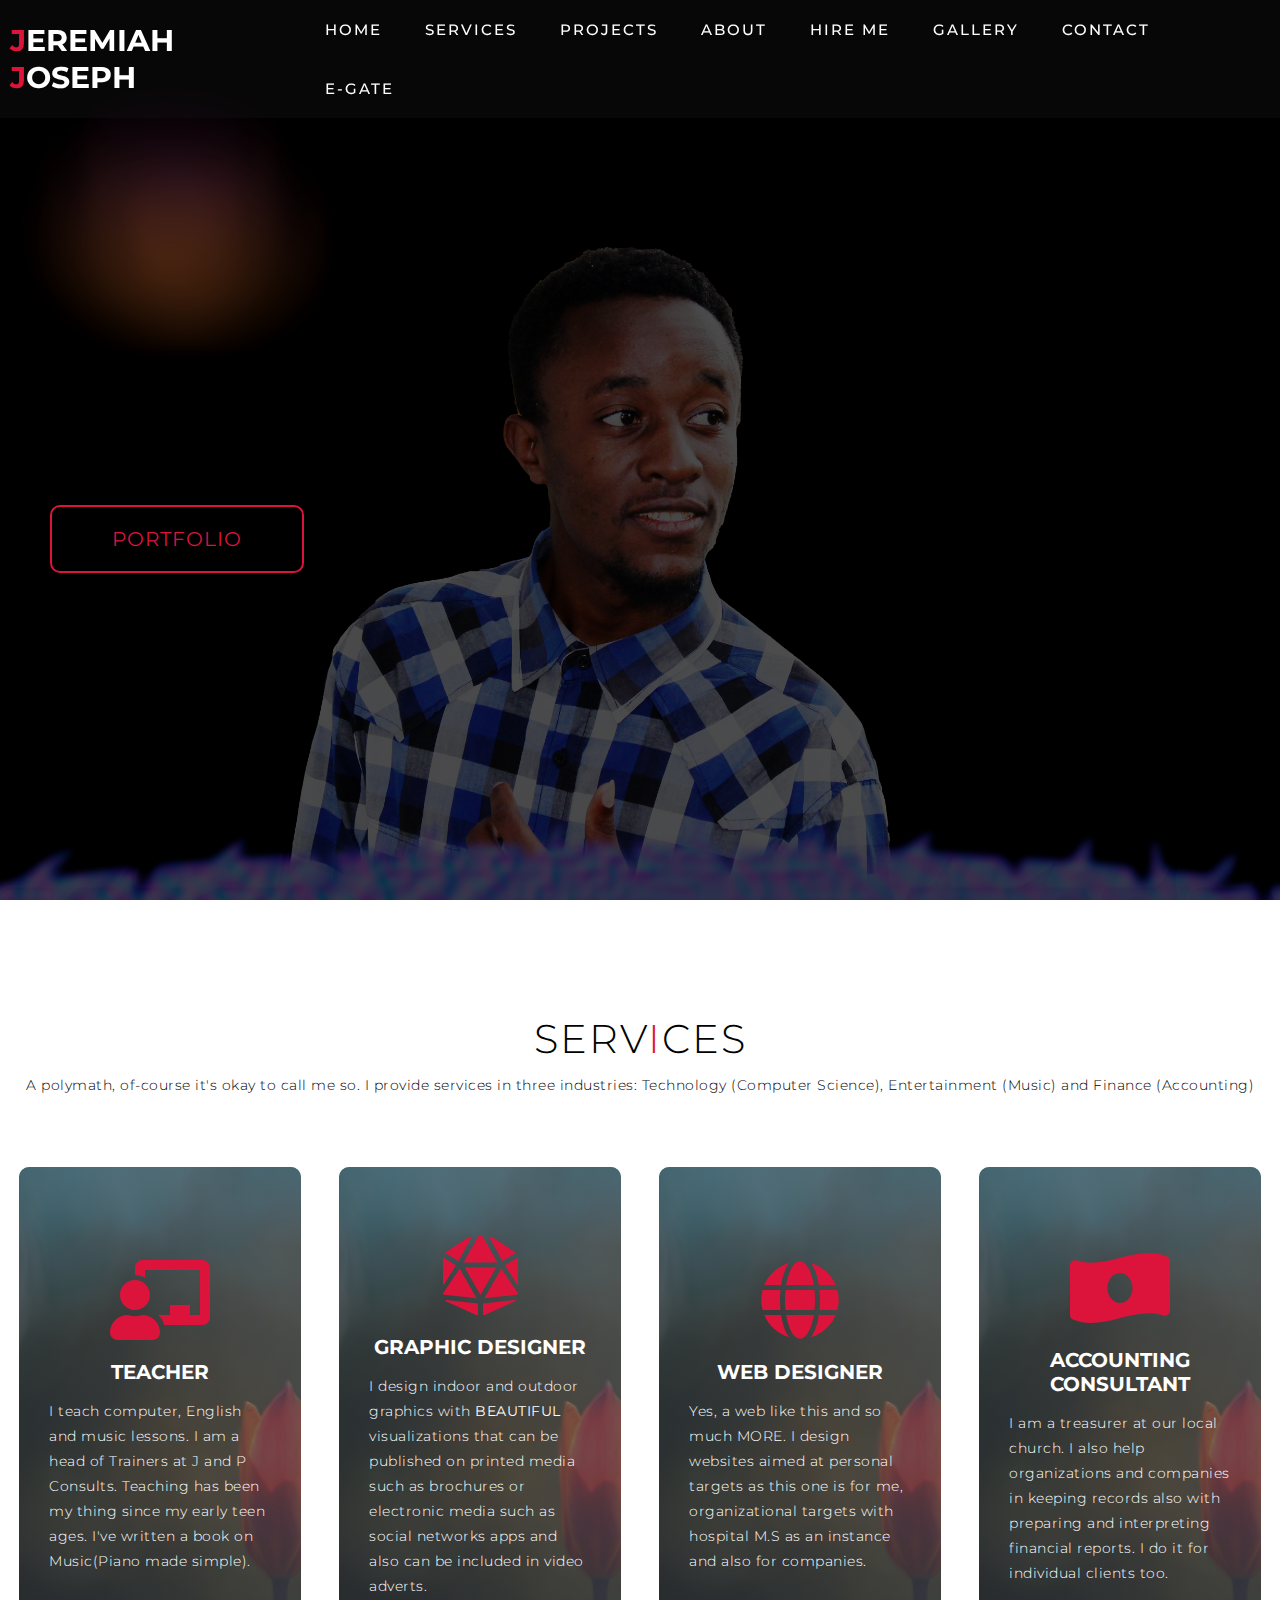
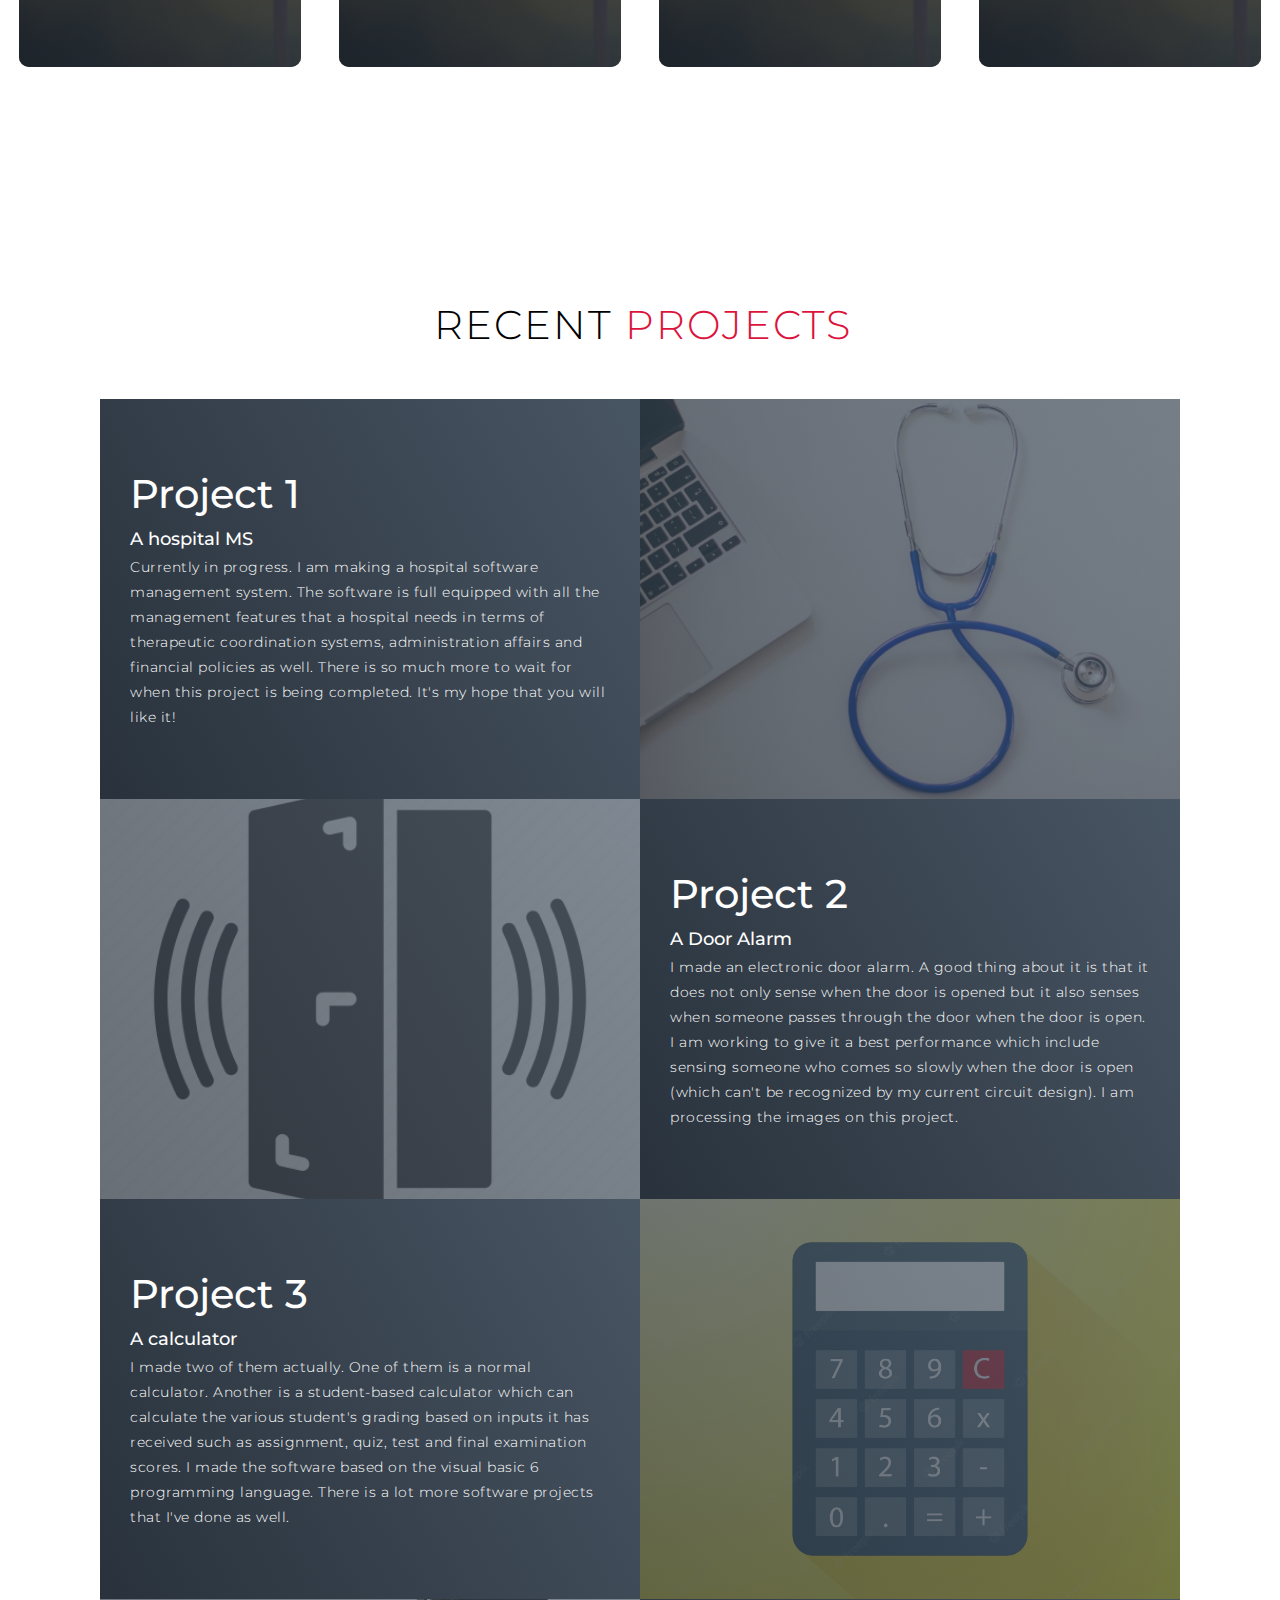
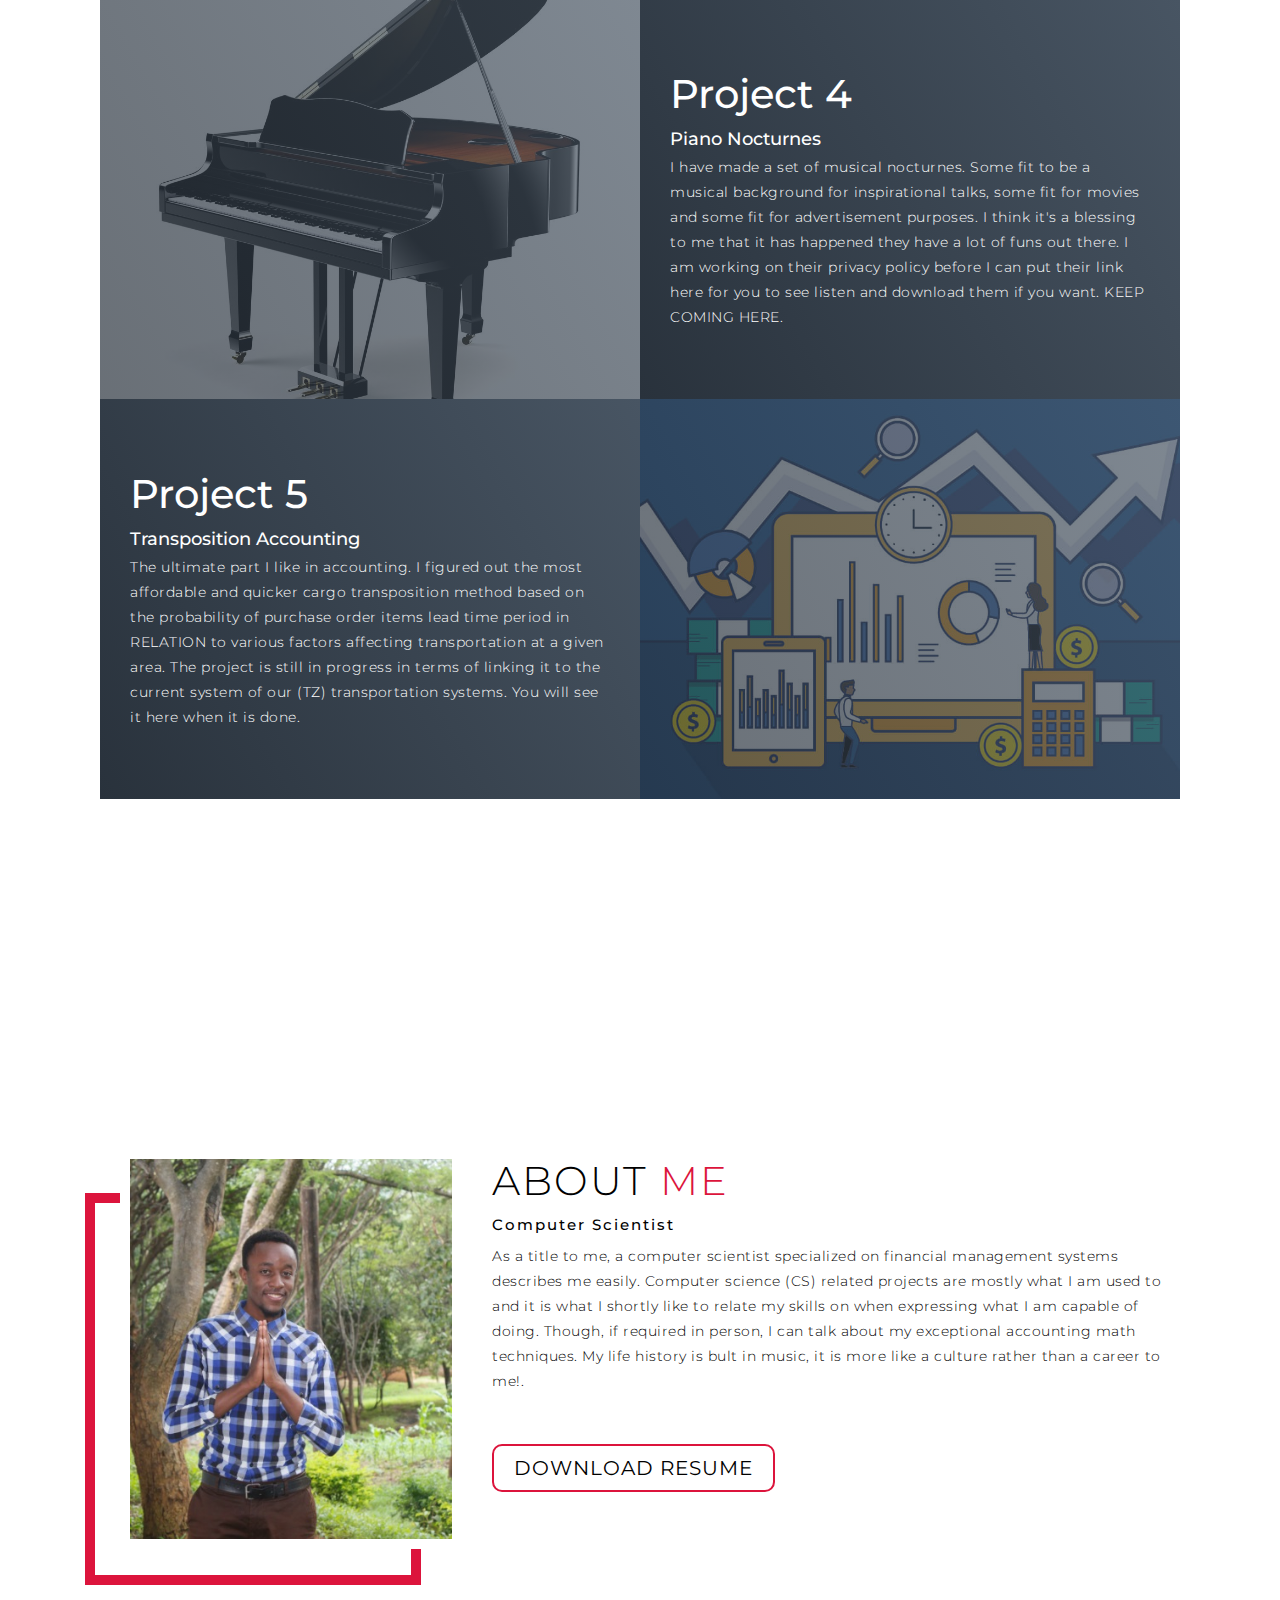
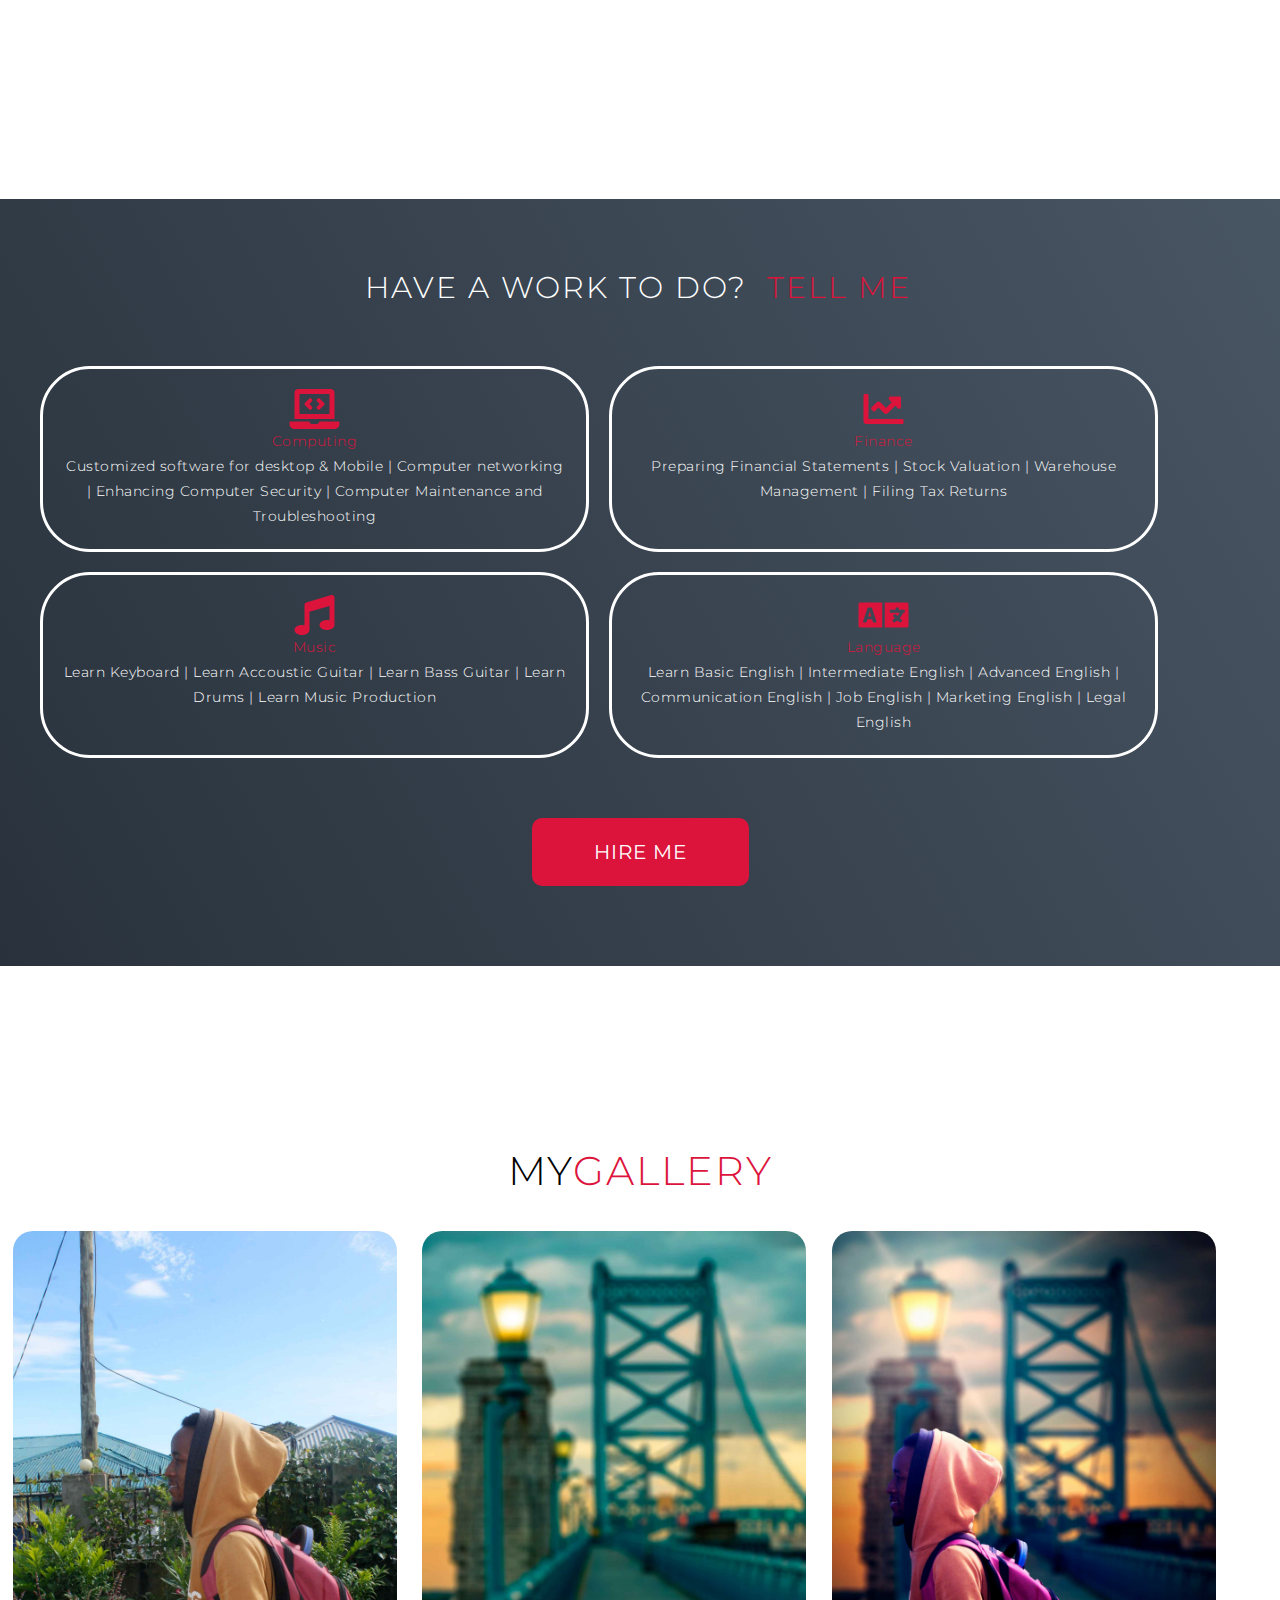
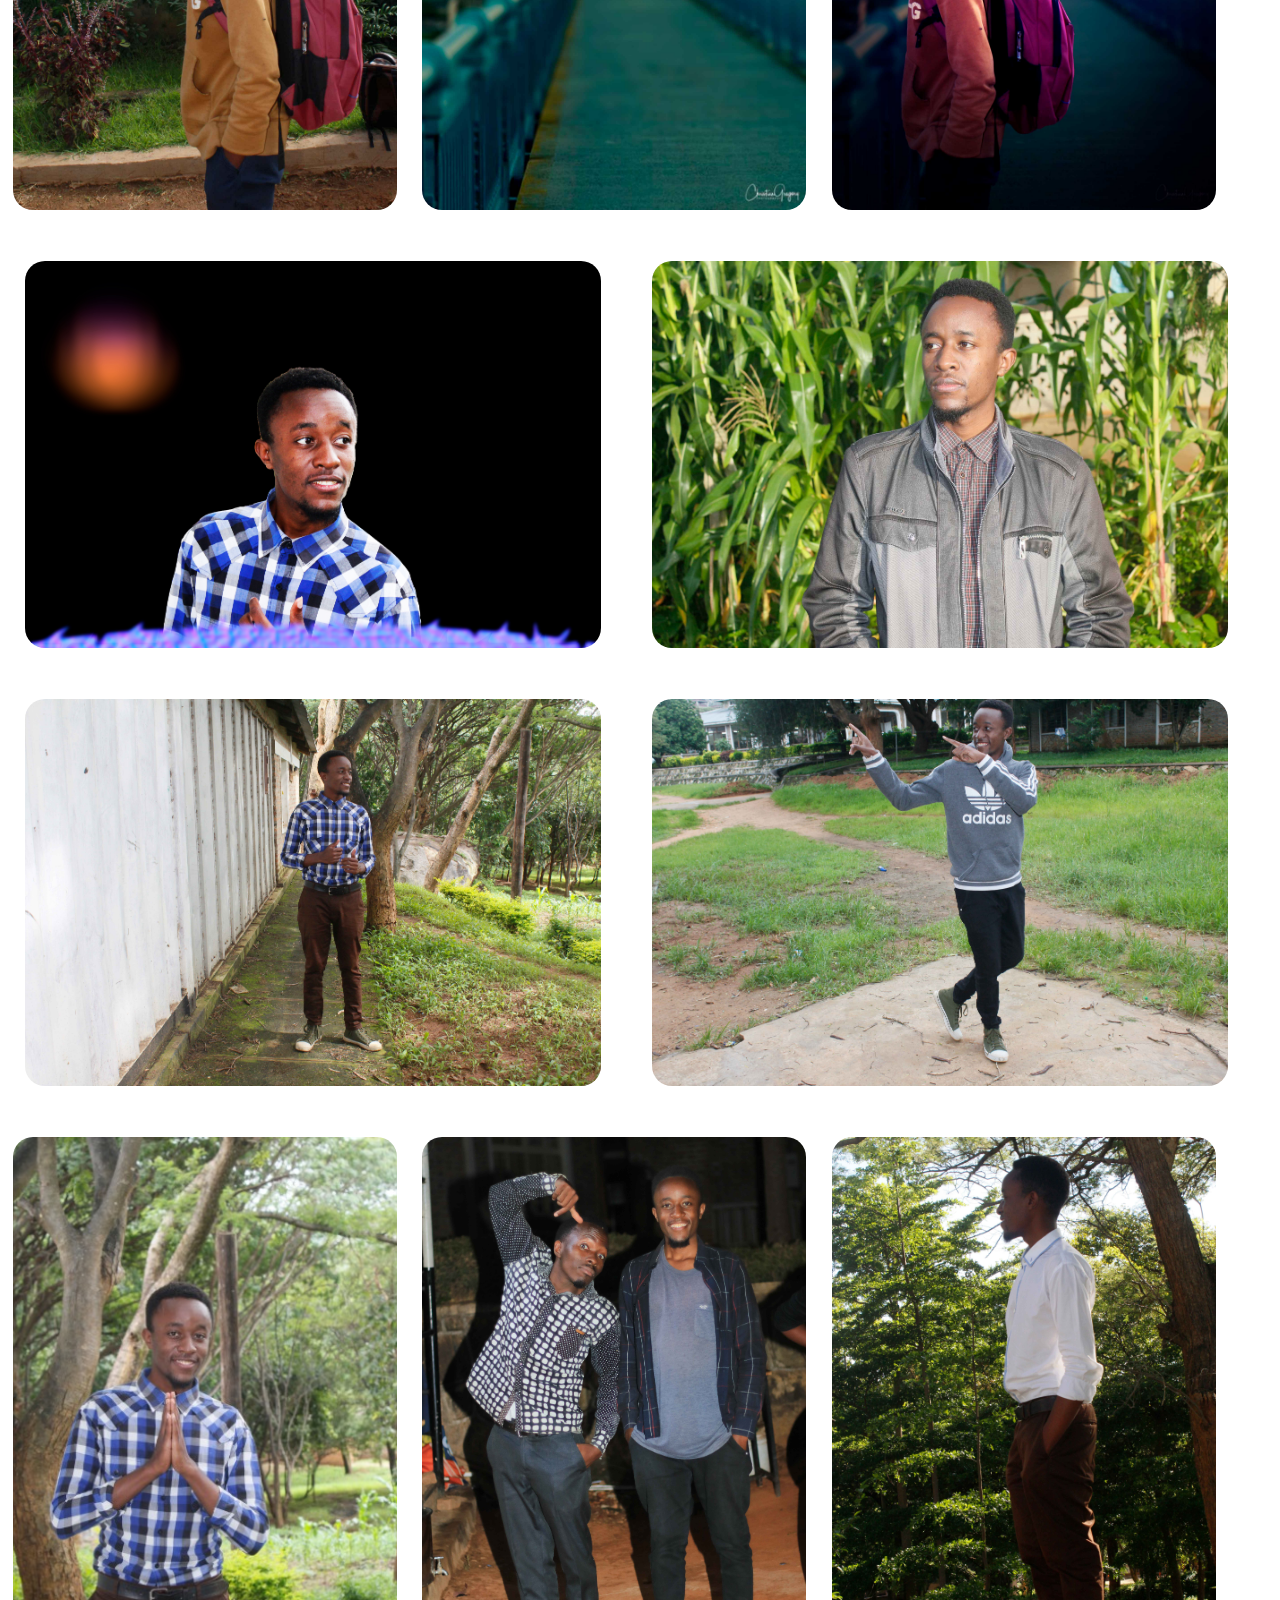
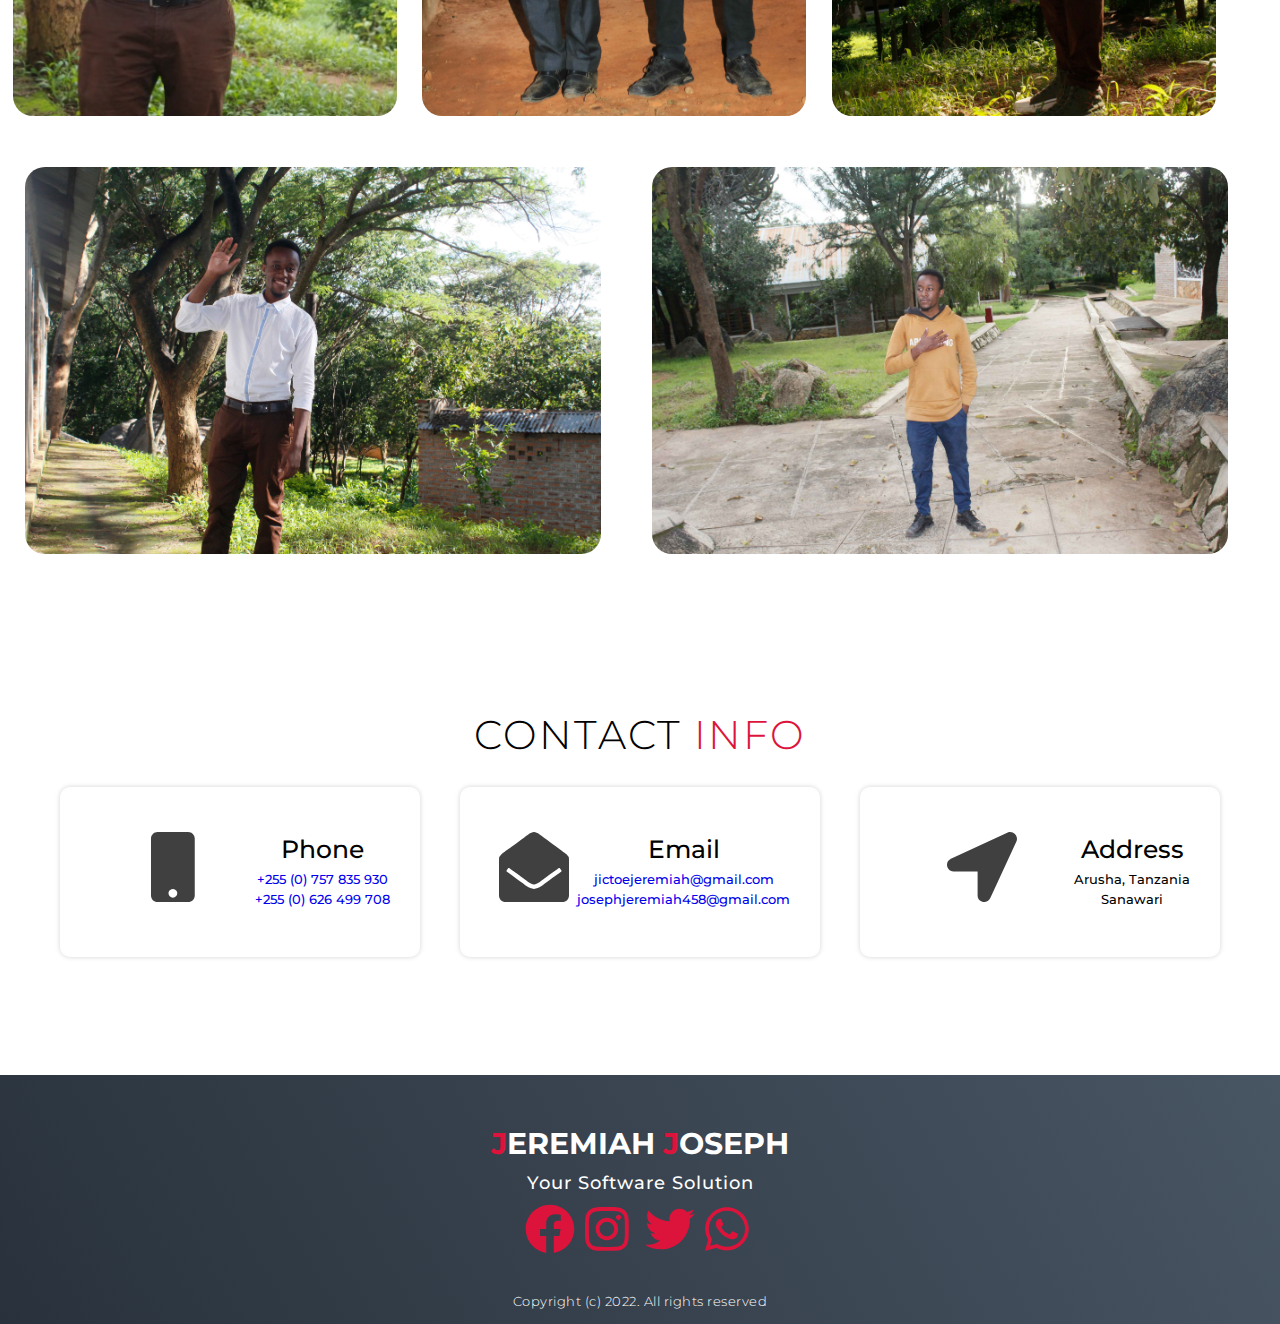
==== commit e52d7036: "Add files via upload" ====
--- a/index.html
+++ b/index.html
@@ -642,6 +642,7 @@
             margin: 50px 10px 10px 10px;
             color: white;
             background-color: crimson;
+            cursor: pointer;
 
         }
 
@@ -760,42 +761,42 @@
 
         <div class="galleryy">
             <div data-src="./images/Commit1/Jere (1)" class="my-img portrait">
-                <img src="./images/Commit1/Jere (1).jpg" alt="Jeremiah Joseph" onclick="showThis(this)">
+                <img src="./images/Commit1/Jere (1).jpg" alt="Kaka Jere" onclick="showThis(this)">
             </div>
             <div data-src="./images/Commit1/Jere (2)" class="my-img portrait">
-                <img src="./images/Commit1/Jere (2).jpg" alt="Jeremiah Joseph" onclick="showThis(this)">
+                <img src="./images/Commit1/Jere (2).jpg" alt="Kaka Jere" onclick="showThis(this)">
             </div>
             <div data-src="./images/Commit1/Jere (3).jpg" class="my-img portrait">
-                <img src="./images/Commit1/Jere (3).jpg" alt="Jeremiah Joseph" onclick="showThis(this)">
+                <img src="./images/Commit1/Jere (3).jpg" alt="Kaka Jere" onclick="showThis(this)">
             </div>
 
             <div data-src="images/pic1.jpg" class="my-img  landscape" onclick="showThis(this)">
-                <img src="images/pic1.jpg" alt="Jeremiah Joseph" onclick="showThis(this)">
+                <img src="images/pic1.jpg" alt="Kaka Jere" onclick="showThis(this)">
             </div>
             <div data-src="images/Commit1/Jere_Land (3).jpg" class="my-img  landscape" onclick="showThis(this)">
-                <img src="images/Commit1/Jere_Land (3).jpg" alt="Jeremiah Joseph" onclick="showThis(this)">
+                <img src="images/Commit1/Jere_Land (3).jpg" alt="Kaka Jere" onclick="showThis(this)">
             </div>
             <div data-src="images/Commit1/Jere_Land (4).jpg" class="my-img  landscape" onclick="showThis(this)">
-                <img src="images/Commit1/Jere_Land (4).jpg" alt="Jeremiah Joseph" onclick="showThis(this)">
+                <img src="images/Commit1/Jere_Land (4).jpg" alt="Kaka Jere" onclick="showThis(this)">
             </div>
             <div data-src="images/Commit1/Jere_Land (1).jpg" class="my-img  landscape" onclick="showThis(this)">
-                <img src="images/Commit1/Jere_Land (1).jpg" alt="Jeremiah Joseph" onclick="showThis(this)">
+                <img src="images/Commit1/Jere_Land (1).jpg" alt="Kaka Jere" onclick="showThis(this)">
             </div>
             <div data-src="images/pic2.JPG" class="my-img portrait">
-                <img src="images/pic2.JPG" alt="Jeremiah Joseph" onclick="showThis(this)">
+                <img src="images/pic2.JPG" alt="Kaka Jere" onclick="showThis(this)">
             </div>
             <div data-src="images/Commit1/Jere_Port (1).jpg" class="my-img portrait">
-                <img src="images/Commit1/Jere_Port (1).jpg" alt="Jeremiah Joseph" onclick="showThis(this)">
+                <img src="images/Commit1/Jere_Port (1).jpg" alt="Kaka Jere" onclick="showThis(this)">
             </div>
             <div data-src="images/Commit1/Jere_Port (2).jpg" class="my-img portrait">
-                <img src="images/Commit1/Jere_Port (2).jpg" alt="Jeremiah Joseph" onclick="showThis(this)">
+                <img src="images/Commit1/Jere_Port (2).jpg" alt="Kaka Jere" onclick="showThis(this)">
             </div>
 
             <div data-src="images/Commit1/Jere_Land (5).jpg" class="my-img  landscape" onclick="showThis(this)">
-                <img src="images/Commit1/Jere_Land (5).jpg" alt="Jeremiah Joseph" onclick="showThis(this)">
+                <img src="images/Commit1/Jere_Land (5).jpg" alt="Kaka Jere" onclick="showThis(this)">
             </div>
             <div data-src="images/Commit1/Jere_Land (2).jpg" class="my-img  landscape" onclick="showThis(this)">
-                <img src="images/Commit1/Jere_Land (2).jpg" alt="Jeremiah Joseph" onclick="showThis(this)">
+                <img src="images/Commit1/Jere_Land (2).jpg" alt="Kaka Jere" onclick="showThis(this)">
             </div>
             <style>
                 #gallery {
--- a/style.css
+++ b/style.css
@@ -4,6 +4,11 @@
     margin: 0;
     padding: 0;
     box-sizing: border-box;
+}
+
+:root {
+    font-size: 10px;
+    font-family: 'Montserrat', sans-serif;
 }
 
 html:not(.fa, .fas) {
@@ -721,7 +726,7 @@
 /* hamburger_puls */
 
 /* Media Query For Tablet */
-@media only screen and (min-width: 768px) and (max-width: 1024px) {
+@media only screen and (min-width: 768px) {
     .cta {
         font-size: 2.5rem;
         padding: 20px 60px;
@@ -876,7 +881,7 @@
 /* End Media Query For Tablet */
 
 /* Media Query For Desktop */
-@media only screen and (min-width: 1024px) {
+@media only screen and (min-width: 1200px) {
 
     #header .hamburger {
         display: none;
@@ -958,5 +963,4 @@
 
 
 
-
-/* end extra */+/* end extra */
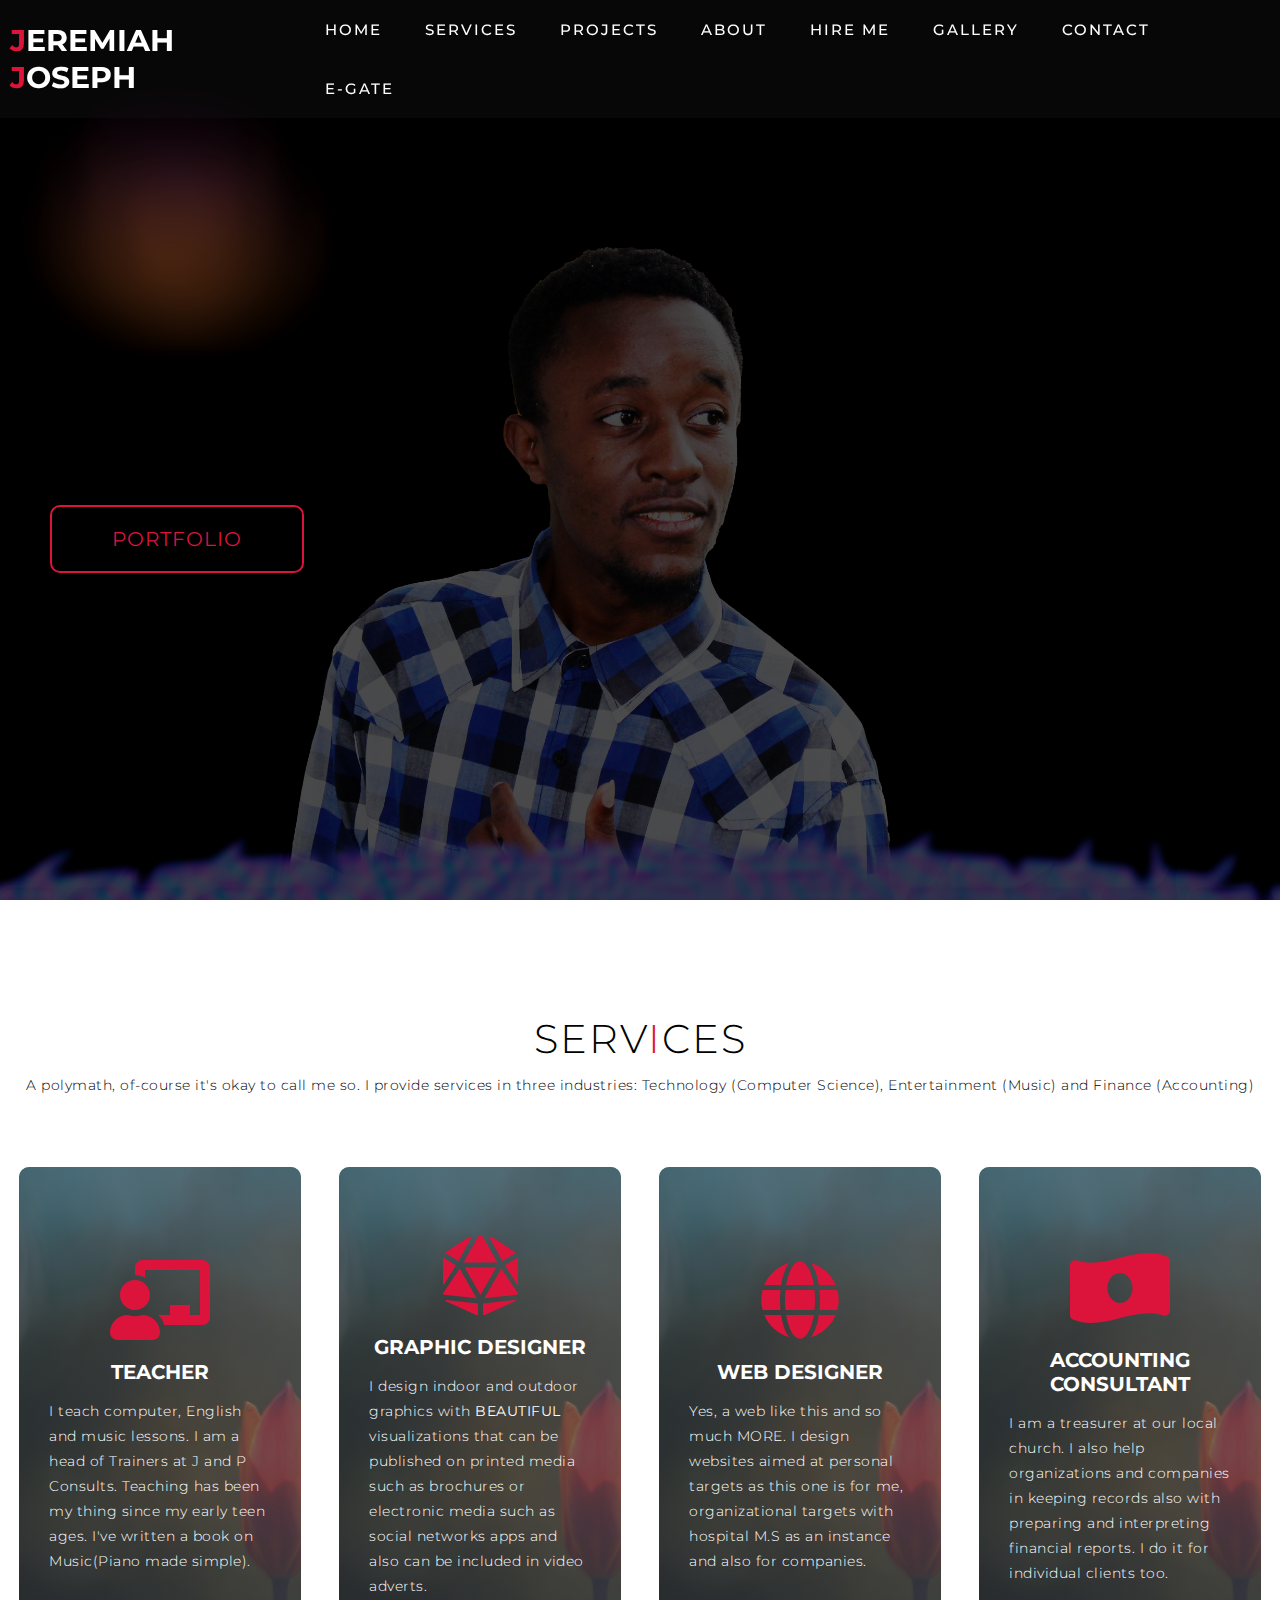
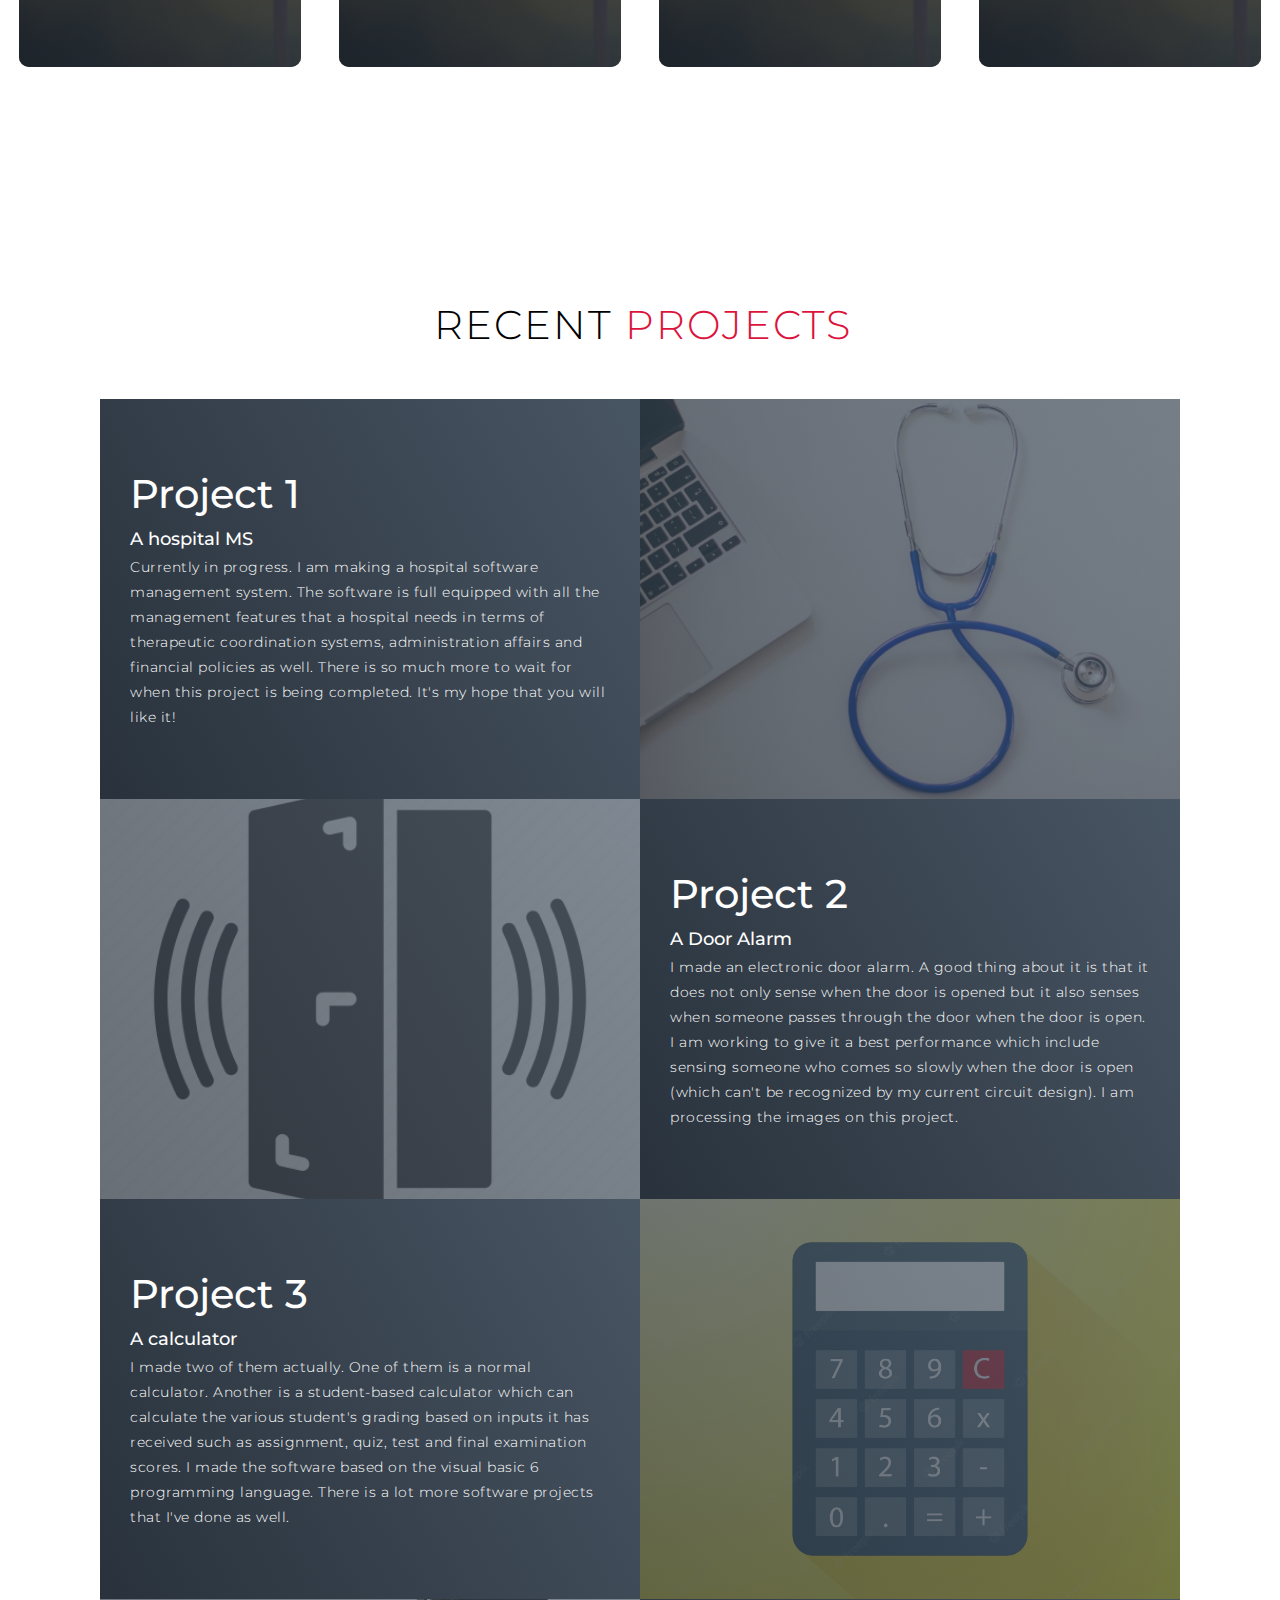
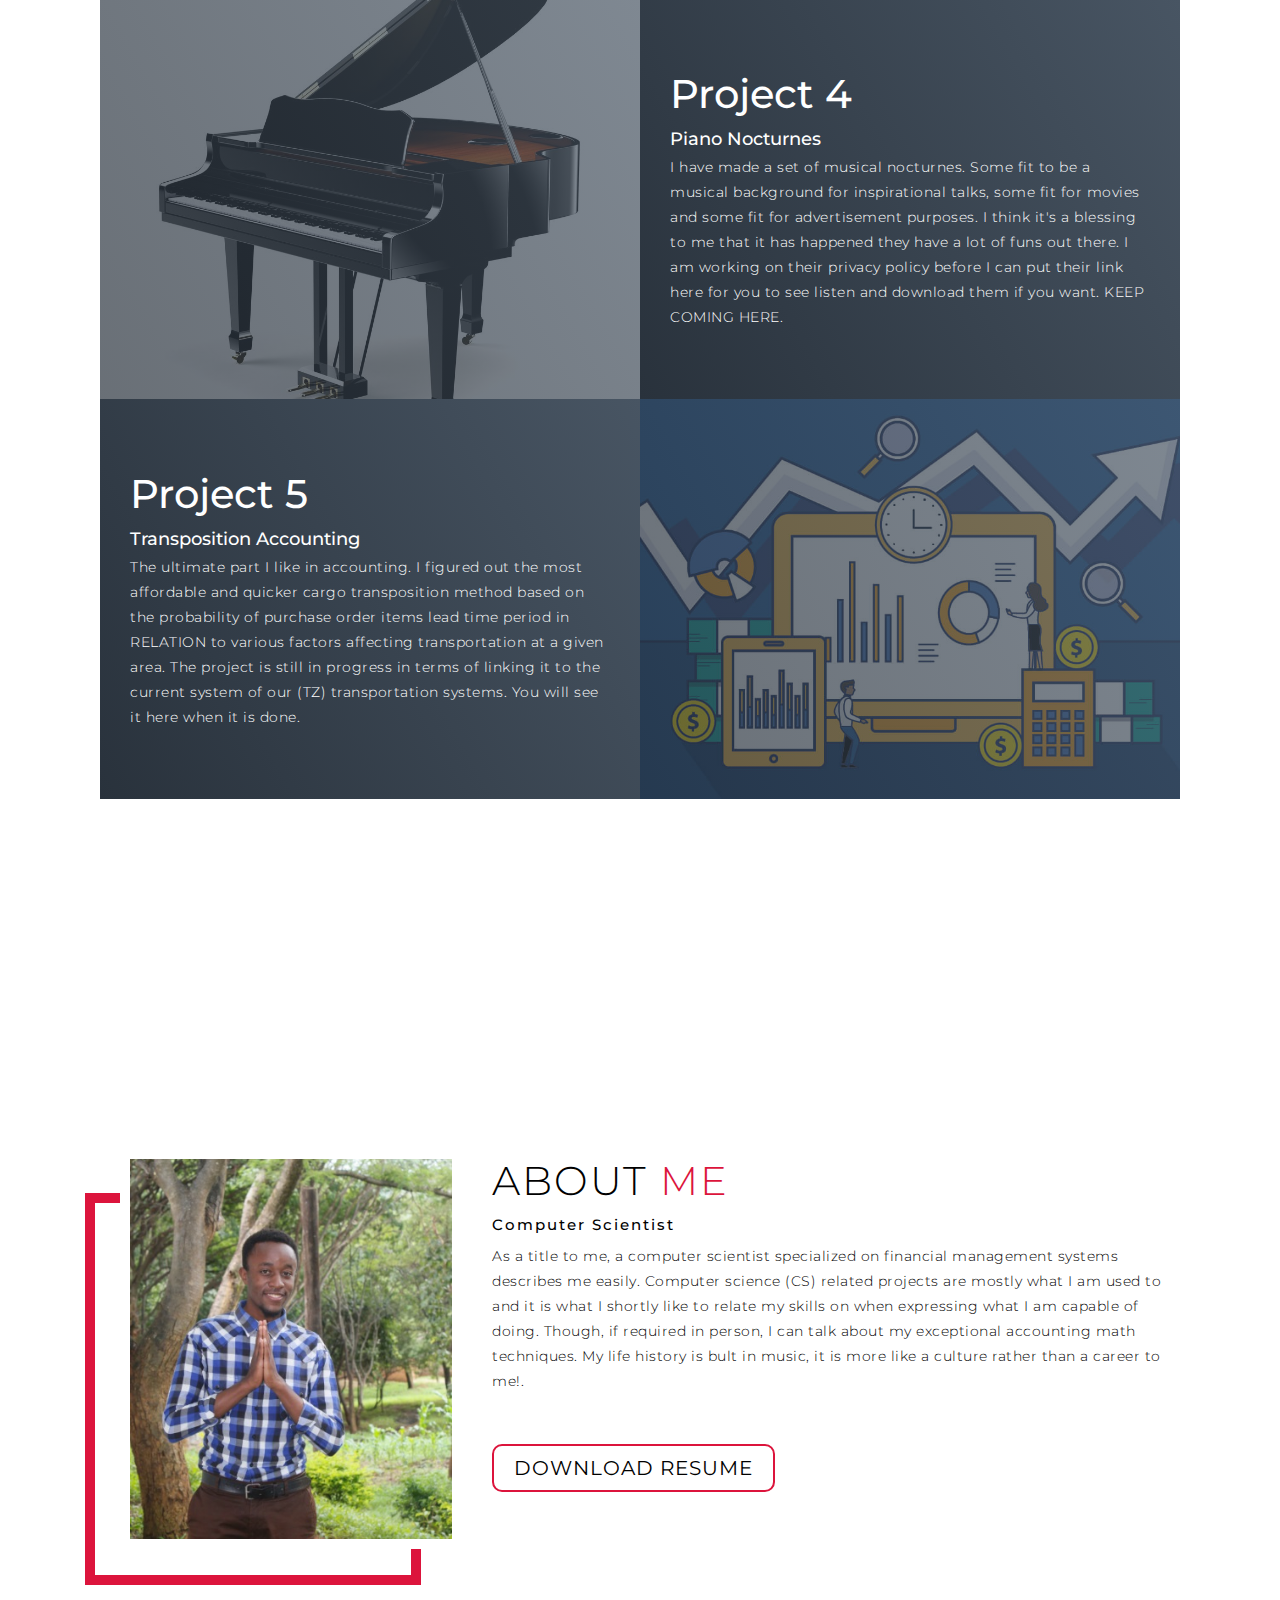
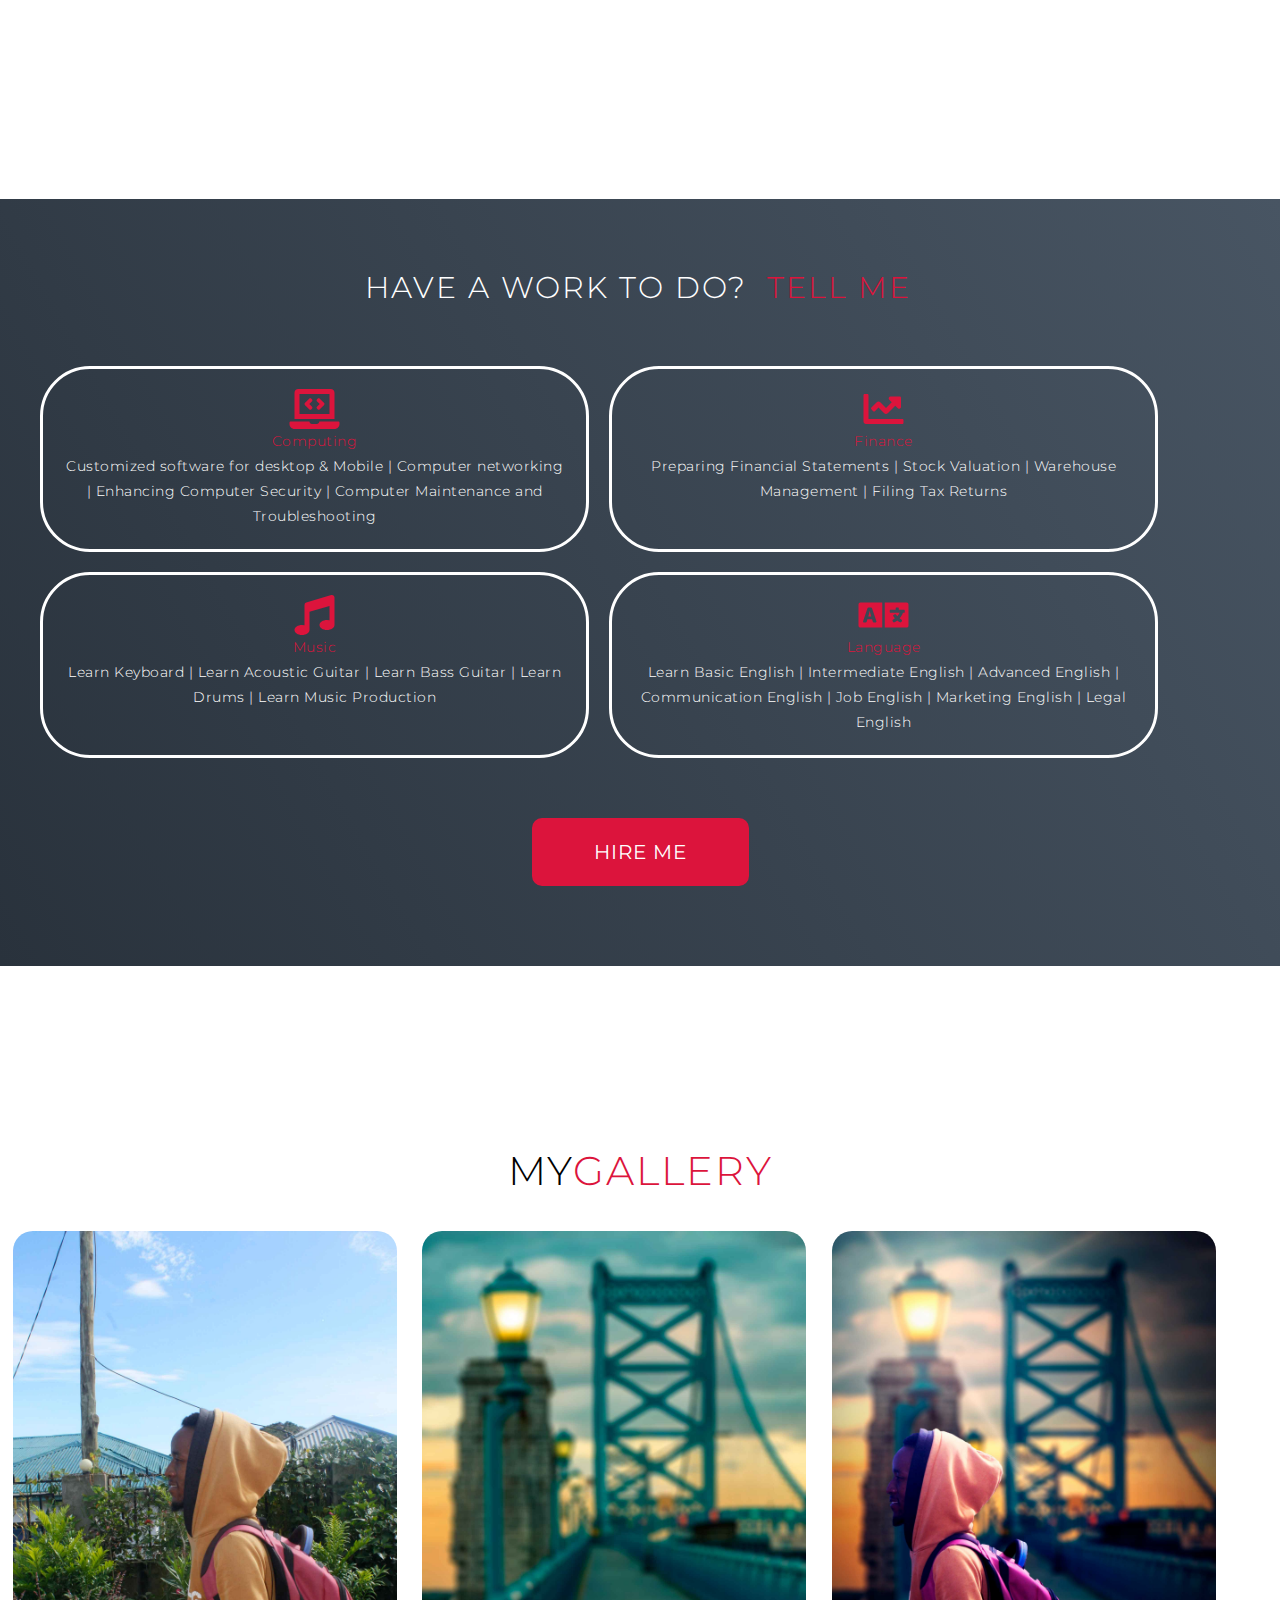
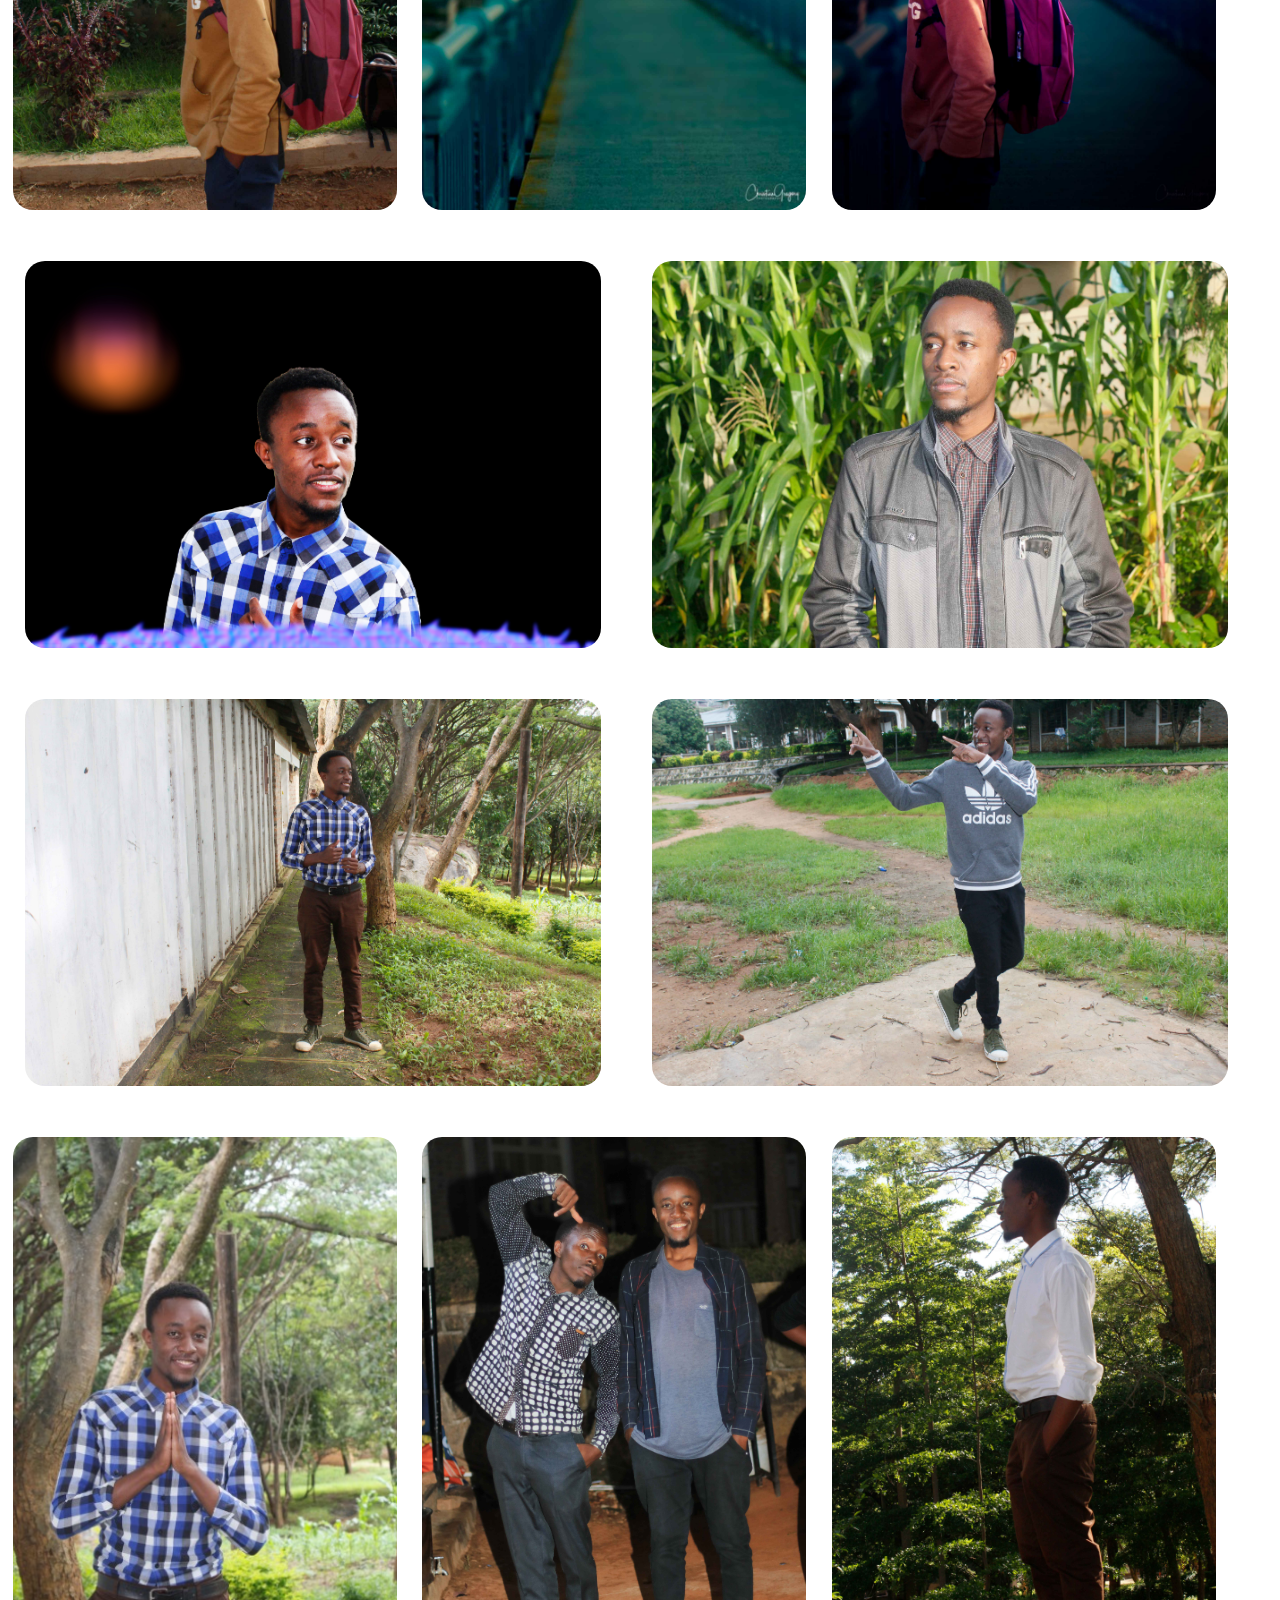
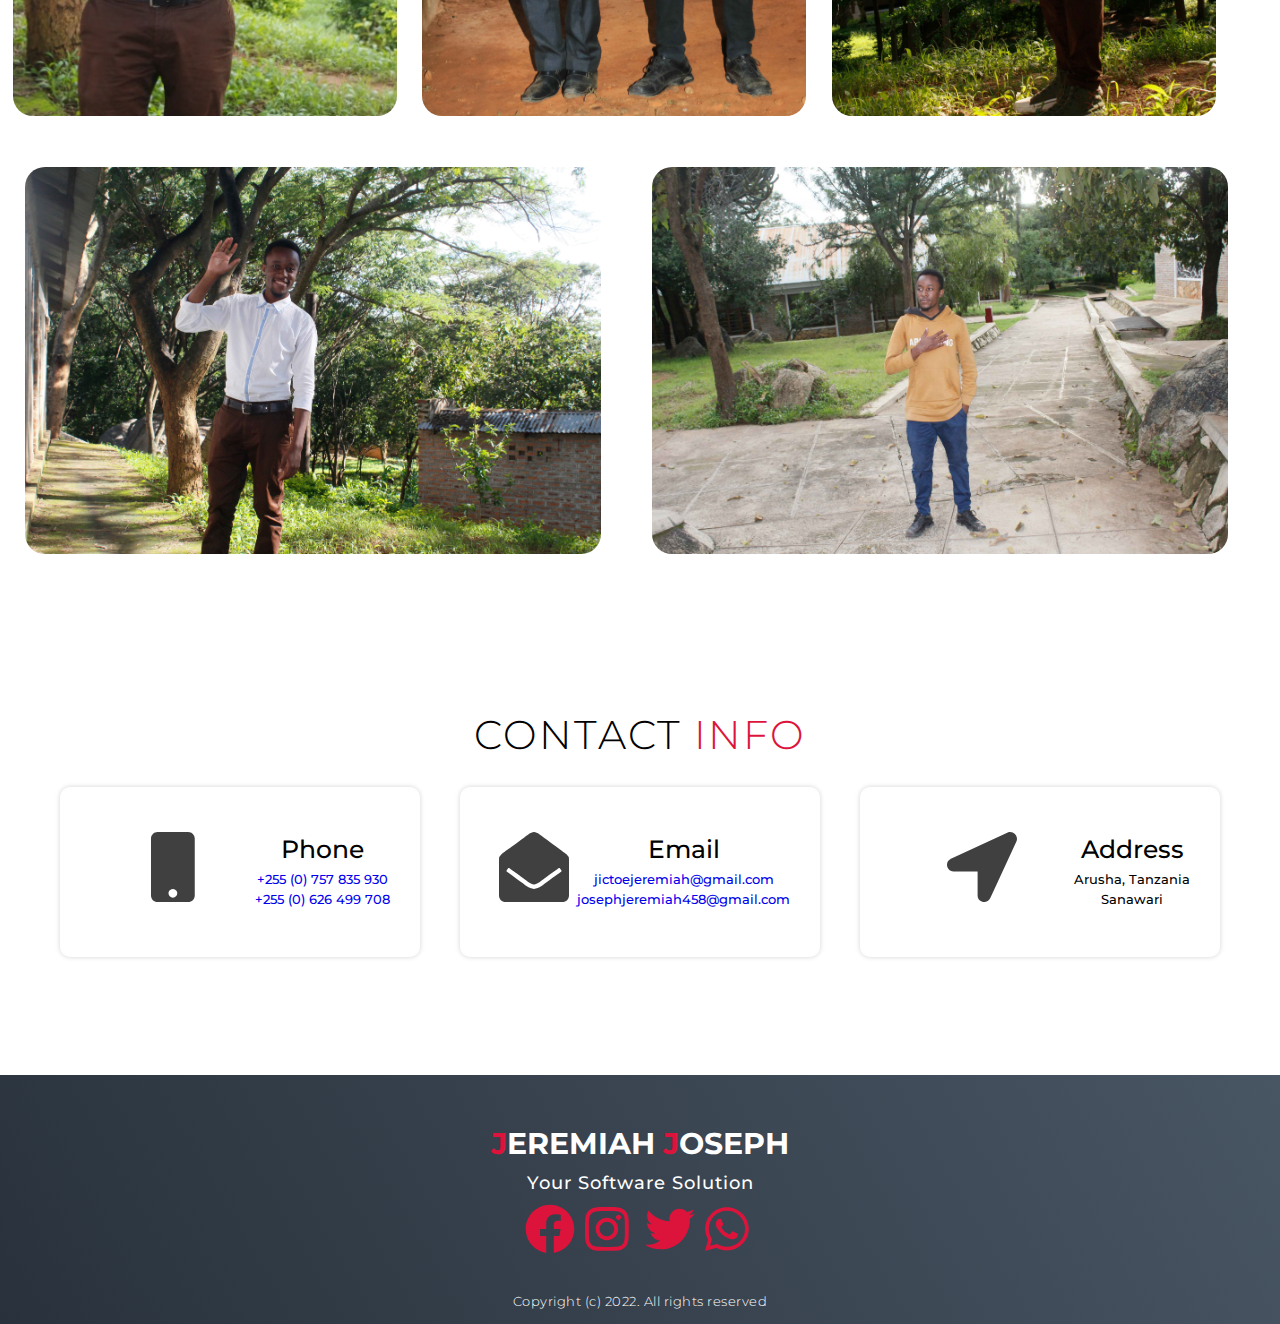
==== commit 32ddd0d7: "Update index.html" ====
--- a/index.html
+++ b/index.html
@@ -573,7 +573,7 @@
                 Valuation | Warehouse Management
                 | Filing Tax Returns </p>
             <p onclick="document.getElementById('hireMeCta').click()"> <i class="icon fas fa-music"></i>
-                <span>Music</span>Learn Keyboard | Learn Accoustic Guitar | Learn
+                <span>Music</span>Learn Keyboard | Learn Acoustic Guitar | Learn
                 Bass
                 Guitar | Learn
                 Drums | Learn Music Production</p>
@@ -911,4 +911,4 @@
     <script src="./jquery-3.6.0.js"></script>
 </body>
 
-</html>+</html>
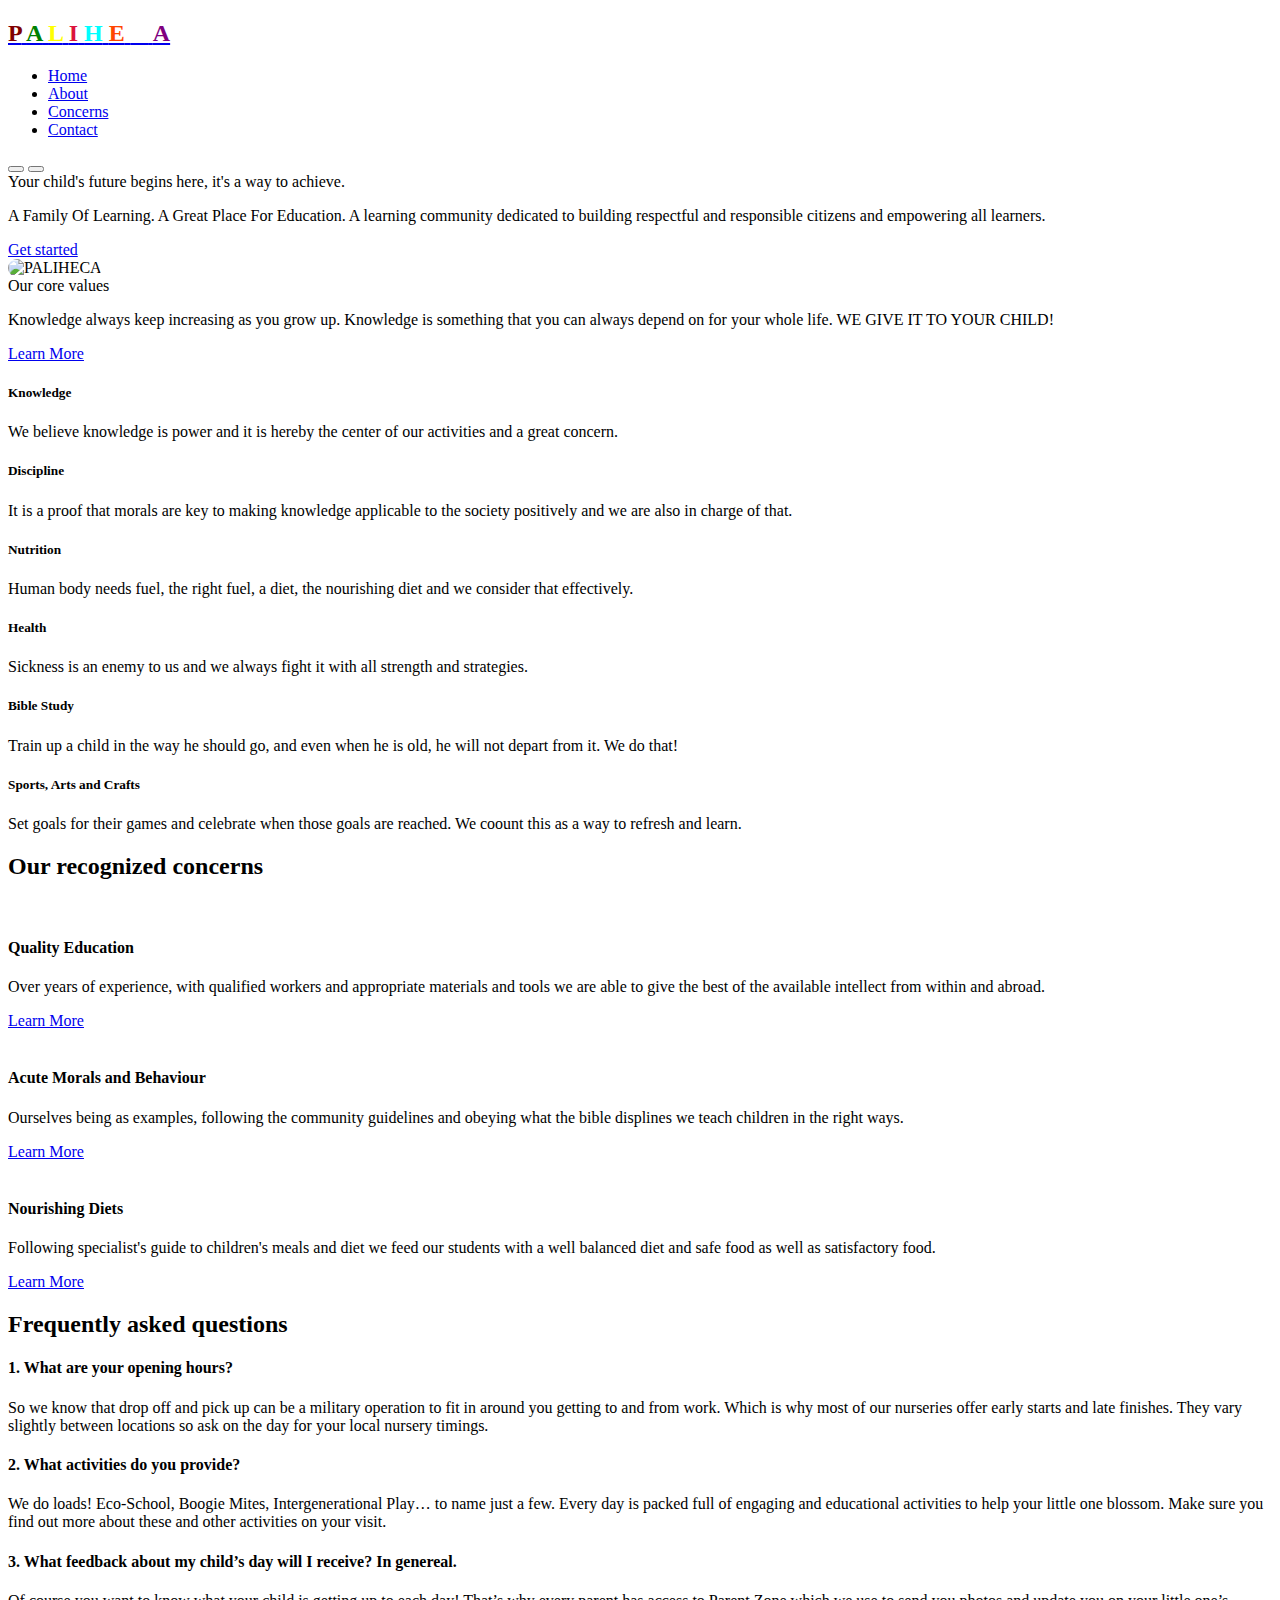
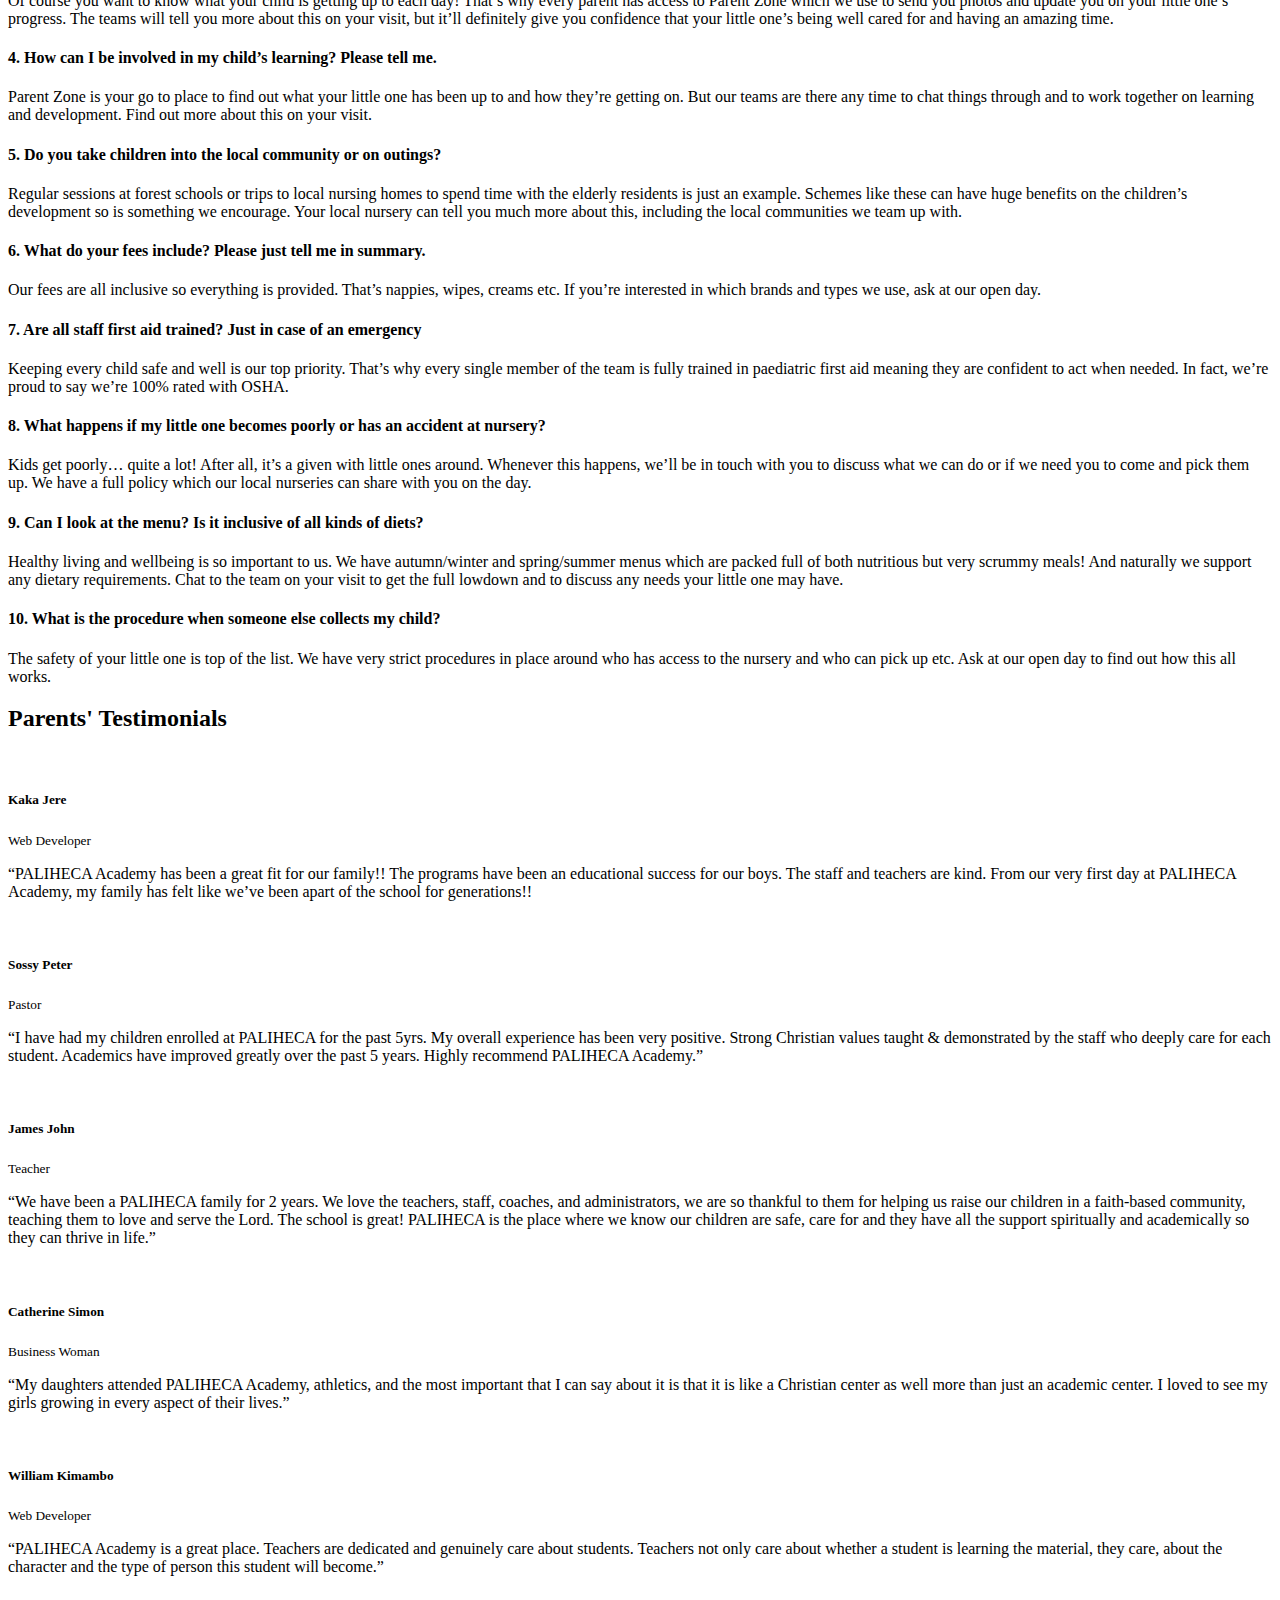
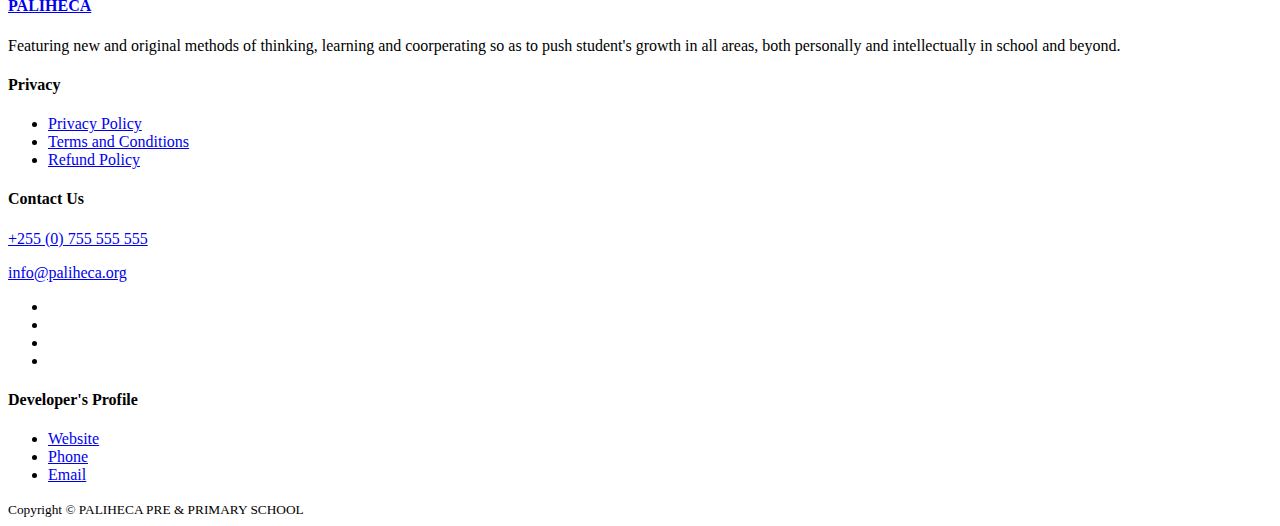
==== commit 60cbdd2b: "Add files via upload" ====
--- a/index.html
+++ b/index.html
@@ -5,910 +5,502 @@
     <meta charset="UTF-8">
     <meta http-equiv="X-UA-Compatible" content="IE=edge">
     <meta name="viewport" content="width=device-width, initial-scale=1.0">
-    <meta name="description" content="Jeremiah Joseph(famously known as kaka jere) is A polymath, of-course it's okay to call him so. He provides services in three industries: Technology
-    (Computer Science), Entertainment (Music) and Finance (Accounting)">
-    <meta name="keywords"
-        content="kakajere, kaka jere, pp jere, graphic designer, web developer, software, computer hardware, software developer, teacher, accounting consultant">
-    <meta name="author" content="Jeremiah Joseph">
-    <link rel="stylesheet" href="style.css">
-    <link rel="stylesheet" href="fontawasome5/css/all.css">
-    <link rel="shortcut icon" href="images/icon2.png">
-    <title>Kaka Jere</title>
+    <title>PALIHECA PRE & PRIMARY SCHOOL</title>
+
+    <!-- ICONSCOUT CDN -->
+    <link rel="stylesheet" href="https://unicons.iconscout.com/release/v2.1.6/css/unicons.css">
+
+    <!-- font-awesome sheet-->
+    <link rel="stylesheet" href="./css/fontawasome5/css/all.css">
+
+    <!-- swiper sheet-->
+    <link rel="stylesheet" href="./swiper-bundle.min.css">
+
+    <!-- GOOGLE FONTS (MONTSERRAT) -->
+    <link rel="preconnect" href="https://fonts.googleapis.com">
+    <link rel="preconnect" href="https://fonts.gstatic.com" crossorigin>
+    <link href="https://fonts.googleapis.com/css2?family=Montserrat:wght@300;400;500;600;700;800;900&display=swap"
+        rel="stylesheet">
+
+    <link rel="stylesheet" href="./css/style.css">
+
+    <style>
+        body {
+            background-image: url(./imagesPlc/pal.jpg);
+        }
+    </style>
 </head>
 
-<body onpageshow="removeUnwanted()" onload="removeUnwanted()">
-    <!-- Gallery pic -->
-    <div id="galleryPic">
-        <div class="imgCont">
-            <div id="objDesc" class="objDesc">
-                <p class="descTxt">Nikiwa Tumaini</p>
-                <a id="dnld" download><i class="icon2 fas fa-download"></i></a>
-                <i class="icon fas fa-window-close" onclick="(hideThis())"></i>
-            </div>
-            <div id="objectt" class="object">
-                <img id="imgBigg" src="images/pic2.JPG" alt="Jeremiah Joseph">
-            </div>
-        </div>
-        <style>
-            #galleryPic {
-                display: none;
-                position: fixed;
-                top: 0;
-                left: 0;
-                height: 100vh;
-                width: 100vw;
-                backdrop-filter: blur(4px);
-                z-index: 20000;
-                color: white;
-                justify-content: center;
-                align-items: center;
-                transition: all .3s ease;
-                animation-name: appear;
-                animation-fill-mode: forwards;
-                animation-duration: .3s;
-                animation-timing-function: ease-in-out;
-
-            }
-
-            #galleryPic .imgCont {
-                height: 95vh;
-                width: auto;
-                border-radius: 7px;
-                overflow: hidden;
-            }
-
-            #galleryPic .imgCont .object {
-                height: 85%;
-                min-width: 80%;
-                object-fit: cover;
-            }
-
-            #galleryPic .imgCont .objDesc {
-                display: flex;
-                justify-content: space-between;
-                align-items: center;
-                padding: 3%;
-                height: 15%;
-                min-width: 80%;
-                color: white;
-                background-image: linear-gradient(60deg, #29323c 0%, #485563 100%);
-
-            }
-
-            #galleryPic .imgCont .objDesc .descTxt {
-                font-size: 20px;
-                color: white;
-
-            }
-
-            #galleryPic .imgCont .objDesc .icon {
-                font-size: 40px;
-                color: crimson;
-            }
-
-            #galleryPic .imgCont .objDesc .icon2 {
-                font-size: 40px;
-                color: green;
-            }
-
-            @keyframes appear {
-                0% {
-                    display: flex;
-                    transform: scale(0.1);
-                }
-
-                50% {}
-
-                100% {
-                    transform: scale(1);
+<body>
+    <!-- ================================= NAV BAR ========================================== -->
+
+    <nav>
+        <div class="container nav__container">
+            <a href="index.html">
+                <h2>
+                    <span style="color: maroon;">P</span>
+                    <span style="color: green;">A</span>
+                    <span style="color: yellow;">L</span>
+                    <span style="color: crimson;">I</span>
+                    <span style="color: cyan;">H</span>
+                    <span style="color: orangered;">E</span>
+                    <span style="color: white;">C</span>
+                    <span style="color: purple;">A</span>
+                </h2>
+            </a>
+            <ul class="nav__menu">
+                <li><a href="index.html">Home</a></li>
+                <li><a href="about.html">About</a></li>
+                <li><a href="concerns.html">Concerns</a></li>
+                <li><a href="contact.html">Contact</a></li>
+            </ul>
+            <button id="open-menu-btn"> <i class="fas fa-list"></i></button>
+            <button id="close-menu-btn"> <i class="fas fa-window-close"></i></button>
+        </div>
+    </nav>
+    <!-- =================================END NAV BAR ========================================== -->
+
+    <!-- ================================= HEADER ========================================== -->
+    <header>
+        <div class="container header__container">
+            <div class="header__left">
+                <span class="h1">Your child's future begins here, it's a way to achieve.</span>
+                <p>
+                    A Family Of Learning. A Great Place For Education. A learning community dedicated to building
+                    respectful and responsible citizens and empowering all learners.
+                </p>
+                <a href="concerns.html" class="btn btn-primary">Get started</a>
+            </div>
+            <div class="header__right">
+                <div class="header__right-image">
+                    <img src="imagesPlc/nus4.jpg" alt="PALIHECA" style="border-radius: 1rem;">
+                </div>
+            </div>
+        </div>
+    </header>
+
+    <!-- ================================= END OF HEADER ========================================== -->
+
+    <!-- ================================= CATEGORIES ========================================== -->
+    <section class="categories">
+        <!-- <h2>Our core values</h2> -->
+
+        <div class="container categories__container">
+            <div class="categories__left">
+                <span class="h1">Our core values</span>
+                <!-- <span class="h1">Your Child, Our Student</span> -->
+                <p>
+                    Knowledge always keep increasing as you grow up. Knowledge is something that you can always depend
+                    on for your whole life. WE GIVE IT TO YOUR CHILD!
+                </p>
+                <a href="concerns.html" class="btn">Learn More</a>
+            </div>
+            <!-- <h2 style="margin: 0; padding: 0; position: absolute;">Our core values</h2> -->
+            <div class="categories__right">
+                <article class="category">
+                    <span class="category__icon"> <i class="fas fa-brain"></i> </span>
+                    <h5>Knowledge</h5>
+                    <p>We believe knowledge is power and it is hereby the center of our activities and a great concern.
+                    </p>
+                </article>
+                <article class="category">
+                    <span class="category__icon"> <i class="fas fa-thumbs-up"></i> </span>
+                    <h5>Discipline</h5>
+                    <p>It is a proof that morals are key to making knowledge applicable to the society positively and we
+                        are also in charge of that.</p>
+                </article>
+                <article class="category">
+                    <span class="category__icon"> <i class="fas fa-hamburger"></i> </span>
+                    <h5>Nutrition</h5>
+                    <p>Human body needs fuel, the right fuel, a diet, the nourishing diet and we consider that
+                        effectively.
+                    </p>
+                    <!-- <p>Lorem ipsum, dolor sit amet consectetur adipisicing elit. Autem, neque.</p> -->
+                </article>
+                <article class="category">
+                    <span class="category__icon"> <i class="fas fa-heartbeat"></i> </span>
+                    <h5>Health</h5>
+                    <p>Sickness is an enemy to us and we always fight it with all strength and strategies.</p>
+                    <!-- <p>Lorem ipsum, dolor sit amet consectetur adipisicing elit. Autem, neque.</p> -->
+                </article>
+                <article class="category">
+                    <span class="category__icon"> <i class="fas fa-bible"></i> </span>
+                    <h5>Bible Study</h5>
+                    <p>Train up a child in the way he should go, and even when he is old, he will not depart from it. We
+                        do that!</p>
+                </article>
+                <article class="category">
+                    <span class="category__icon"> <i class="fas fa-basketball-ball"></i> </span>
+                    <h5>Sports, Arts and Crafts</h5>
+                    <p>
+                        <!-- Let them pick which sport they want to play. Take an interest and play the sport with them.  -->
+                        Set goals for their games and celebrate when those goals are reached. We coount this as a way to
+                        refresh and learn.
+                    </p>
+                </article>
+            </div>
+        </div>
+    </section>
+    <!-- =================================END OF CATEGORIES ========================================== -->
+
+    <!-- ================================= COURSES ========================================== -->
+
+    <section class="courses">
+        <h2>Our recognized concerns</h2>
+        <div class="container courses__container">
+            <article class="course">
+                <div class="course__image">
+                    <img src="imagesPlc/nus5.png" alt="">
+                </div>
+                <div class="course__info">
+                    <h4>Quality Education</h4>
+                    <p>Over years of experience, with qualified workers and appropriate materials and tools we are able
+                        to give the best of the available intellect from within and abroad.
+                    </p>
+                    <a href="concerns.html" class="btn btn-primary">Learn More</a>
+                </div>
+            </article>
+            <article class="course">
+                <div class="course__image">
+                    <img src="imagesPlc/nus6.jpg" alt="">
+                </div>
+                <div class="course__info">
+                    <h4>Acute Morals and Behaviour</h4>
+                    <p>Ourselves being as examples, following the community guidelines and obeying what the bible
+                        displines we teach children in the right ways.
+                    </p>
+                    <a href="concerns.html" class="btn btn-primary">Learn More</a>
+                </div>
+            </article>
+            <article class="course">
+                <div class="course__image">
+                    <img src="imagesPlc/nus15.jpg" alt="">
+                </div>
+                <div class="course__info">
+                    <h4>Nourishing Diets</h4>
+                    <p>Following specialist's guide to children's meals and diet we feed our students with a well
+                        balanced diet and safe food as well as satisfactory food.
+                    </p>
+                    <a href="concerns.html" class="btn btn-primary">Learn More</a>
+                </div>
+            </article>
+        </div>
+    </section>
+
+
+    <!-- =================================END OF COURSES ========================================== -->
+
+    <!-- ================================= FAQs ========================================== -->
+
+    <section class="faqs">
+        <h2>Frequently asked questions</h2>
+        <div class="container faqs__container">
+            <article class="faq">
+                <div class="faq__icon"> <i class="fas fa-plus"></i> </div>
+                <div class="question__answer">
+                    <h4>1. What are your opening hours?</h4>
+                    <p>
+                        So we know that drop off and pick up can be a military operation to fit in around you getting to
+                        and from work. Which is why most of our nurseries offer early starts and late finishes. They
+                        vary slightly between locations so ask on the day for your local nursery timings.
+                    </p>
+                </div>
+            </article>
+            <article class="faq">
+                <div class="faq__icon"> <i class="fas fa-plus"></i> </div>
+                <div class="question__answer">
+                    <h4>2. What activities do you provide?</h4>
+                    <p>
+                        We do loads! Eco-School, Boogie Mites, Intergenerational Play… to name just a few. Every day is
+                        packed full of engaging and educational activities to help your little one blossom. Make sure
+                        you find out more about these and other activities on your visit.
+                    </p>
+                </div>
+            </article>
+            <article class="faq">
+                <div class="faq__icon"> <i class="fas fa-plus"></i> </div>
+                <div class="question__answer">
+                    <h4>3. What feedback about my child’s day will I receive? In genereal.</h4>
+                    <p>
+                        Of course you want to know what your child is getting up to each day! That’s why every parent
+                        has access to Parent Zone which we use to send you photos and update you on your little one’s
+                        progress. The teams will tell you more about this on your visit, but it’ll definitely give you
+                        confidence that your little one’s being well cared for and having an amazing time.
+                    </p>
+                </div>
+            </article>
+            <article class="faq">
+                <div class="faq__icon"> <i class="fas fa-plus"></i> </div>
+                <div class="question__answer">
+                    <h4>4. How can I be involved in my child’s learning? Please tell me.</h4>
+                    <p>
+                        Parent Zone is your go to place to find out what your little one has been up to and how they’re
+                        getting on. But our teams are there any time to chat things through and to work together on
+                        learning and development. Find out more about this on your visit.
+                    </p>
+                </div>
+            </article>
+            <article class="faq">
+                <div class="faq__icon"> <i class="fas fa-plus"></i> </div>
+                <div class="question__answer">
+                    <h4>5. Do you take children into the local community or on outings?</h4>
+                    <p>
+                        Regular sessions at forest schools or trips to local nursing homes to spend time with the
+                        elderly residents is just an example. Schemes like these can have huge benefits on the
+                        children’s development so is something we encourage. Your local nursery can tell you much more
+                        about this, including the local communities we team up with.
+                    </p>
+                </div>
+            </article>
+            <article class="faq">
+                <div class="faq__icon"> <i class="fas fa-plus"></i> </div>
+                <div class="question__answer">
+                    <h4>6. What do your fees include? Please just tell me in summary.</h4>
+                    <p>
+                        Our fees are all inclusive so everything is provided. That’s nappies, wipes, creams etc. If
+                        you’re interested in which brands and types we use, ask at our open day.
+                    </p>
+                </div>
+            </article>
+            <article class="faq">
+                <div class="faq__icon"> <i class="fas fa-plus"></i> </div>
+                <div class="question__answer">
+                    <h4>7. Are all staff first aid trained? Just in case of an emergency</h4>
+                    <p>
+                        Keeping every child safe and well is our top priority. That’s why every single member of the
+                        team is fully trained in paediatric first aid meaning they are confident to act when needed. In
+                        fact, we’re proud to say we’re 100% rated with OSHA.
+                    </p>
+                </div>
+            </article>
+            <article class="faq">
+                <div class="faq__icon"> <i class="fas fa-plus"></i> </div>
+                <div class="question__answer">
+                    <h4>8. What happens if my little one becomes poorly or has an accident at nursery?</h4>
+                    <p>
+                        Kids get poorly… quite a lot! After all, it’s a given with little ones around. Whenever this
+                        happens, we’ll be in touch with you to discuss what we can do or if we need you to come and pick
+                        them up. We have a full policy which our local nurseries can share with you on the day.
+                    </p>
+                </div>
+            </article>
+            <article class="faq">
+                <div class="faq__icon"> <i class="fas fa-plus"></i> </div>
+                <div class="question__answer">
+                    <h4>9. Can I look at the menu? Is it inclusive of all kinds of diets?</h4>
+                    <p>
+                        Healthy living and wellbeing is so important to us. We have autumn/winter and spring/summer
+                        menus which are packed full of both nutritious but very scrummy meals! And naturally we support
+                        any dietary requirements. Chat to the team on your visit to get the full lowdown and to discuss
+                        any needs your little one may have.
+                    </p>
+                </div>
+            </article>
+            <article class="faq">
+                <div class="faq__icon"> <i class="fas fa-plus"></i> </div>
+                <div class="question__answer">
+                    <h4>10. What is the procedure when someone else collects my child?</h4>
+                    <p>
+                        The safety of your little one is top of the list. We have very strict procedures in place around
+                        who has access to the nursery and who can pick up etc. Ask at our open day to find out how this
+                        all works.
+                    </p>
+                </div>
+            </article>
+
+        </div>
+    </section>
+
+    <!-- ================================= END OF FAQs ========================================== -->
+
+    <!-- ================================= TESTIMONIALS ========================================== -->
+
+    <section class="container testimonials__container mySwiper">
+        <h2>Parents' Testimonials</h2>
+        <div class="swiper-wrapper">
+            <artical class="testimonial swiper-slide">
+                <div class="avatar">
+                    <img src="./images/0013.png" alt="">
+                </div>
+                <div class="testimonial__info">
+                    <h5>Kaka Jere</h5>
+                    <small>Web Developer</small>
+                </div>
+                <div class="testimonial__body">
+                    <p>
+                        “PALIHECA Academy has been a great fit for our family!! The programs have been an educational
+                        success for our boys. The staff and teachers are kind. From our very first day at PALIHECA
+                        Academy, my family has felt like we’ve been apart of the school for generations!!
+                    </p>
+                </div>
+            </artical>
+            <artical class="testimonial swiper-slide">
+                <div class="avatar">
+                    <img src="./images/0026.jpg" alt="">
+                </div>
+                <div class="testimonial__info">
+                    <h5>Sossy Peter</h5>
+                    <small>Pastor</small>
+                </div>
+                <div class="testimonial__body">
+                    <p>
+                        “I have had my children enrolled at PALIHECA for the past 5yrs. My overall experience has been
+                        very positive. Strong Christian values taught & demonstrated by the staff who deeply care for
+                        each student. Academics have improved greatly over the past 5 years. Highly recommend PALIHECA
+                        Academy.”
+                    </p>
+                </div>
+            </artical>
+            <artical class="testimonial swiper-slide">
+                <div class="avatar">
+                    <img src="./images/0015.jpg" alt="">
+                </div>
+                <div class="testimonial__info">
+                    <h5>James John</h5>
+                    <small>Teacher</small>
+                </div>
+                <div class="testimonial__body">
+                    <p>
+                        “We have been a PALIHECA family for 2 years. We love the teachers, staff, coaches, and
+                        administrators, we are so thankful to them for helping us raise our children in a faith-based
+                        community, teaching them to love and serve the Lord. The school is great! PALIHECA is the place
+                        where we know our children are safe, care for and they have all the support spiritually and
+                        academically so they can thrive in life.”
+                    </p>
+                </div>
+            </artical>
+            <artical class="testimonial swiper-slide">
+                <div class="avatar">
+                    <img src="./images/0018.jpg" alt="">
+                </div>
+                <div class="testimonial__info">
+                    <h5>Catherine Simon</h5>
+                    <small>Business Woman</small>
+                </div>
+                <div class="testimonial__body">
+                    <p>
+                        “My daughters attended PALIHECA Academy, athletics, and the most important that I can say about
+                        it is that it is like a Christian center as well more than just an academic center. I loved to
+                        see my girls growing in every aspect of their lives.”
+                    </p>
+                </div>
+            </artical>
+            <artical class="testimonial swiper-slide">
+                <div class="avatar">
+                    <img src="./images/0017.jpg" alt="">
+                </div>
+                <div class="testimonial__info">
+                    <h5>William Kimambo</h5>
+                    <small>Web Developer</small>
+                </div>
+                <div class="testimonial__body">
+                    <p>
+                        “PALIHECA Academy is a great place. Teachers are dedicated and genuinely care about students.
+                        Teachers not only care about whether a student is learning the material, they care, about the
+                        character and the type of person this student will become.”
+                    </p>
+                </div>
+            </artical>
+
+        </div>
+        <div class="swiper-pagination"></div>
+    </section>
+
+
+    <!-- ================================= END OF TESTIMONIAL ========================================== -->
+
+    <!-- FOOTER -->
+    <footer class="footer">
+        <div class="container footer__container">
+            <div class="footer__1">
+                <a href="index.html" class="footer__logo">
+                    <h4>PALIHECA</h4>
+                </a>
+                <p>
+                    Featuring new and original methods of thinking, learning and coorperating so as to push student's
+                    growth in all areas, both personally and intellectually in school and beyond.
+                </p>
+            </div>
+            <div class="footer__3">
+                <h4>Privacy</h4>
+                <ul class="privacy">
+                    <li><a href="./documents/PALIHECA's Privacy Policy English.pdf" download>Privacy Policy</a></li>
+                    <li><a href="./documents/PALIHECA's Privacy Policy English.pdf" download>Terms and Conditions</a>
+                    </li>
+                    <li><a href="./documents/PALIHECA's Privacy Policy English.pdf" download>Refund Policy</a></li>
+                </ul>
+            </div>
+            <div class="footer__4">
+                <h4>Contact Us</h4>
+                <div>
+                    <p> <i class="icon fas fa-phone fa-rotate-90"> </i><a href="tel:+255755555555">+255 (0) 755 555
+                            555</a></p>
+                    <p> <i class="icon fas fa-envelope"> </i><a href="mailto:info@paliheca.org">info@paliheca.org</a>
+                    </p>
+                </div>
+                <ul class="footer__socials">
+                    <li><a href="#"> <i class="fab fa-facebook"></i> </a></li>
+                    <li><a href="#"> <i class="fab fa-instagram"></i> </a></li>
+                    <li><a href="#"> <i class="fab fa-twitter"></i> </a></li>
+                    <li><a href="#"> <i class="fab fa-linkedin"></i> </a></li>
+                </ul>
+            </div>
+            <div class="footer__2">
+                <h4>Developer's Profile</h4>
+                <ul class="permalinks">
+                    <li> <i class="iconJere fas fa-globe"></i> <a href="https://kakajere.me">Website</a></li>
+                    <li> <i class="iconJere fas fa-phone fa-rotate-90"></i> <a href="tel:+255757835930">Phone</a></li>
+                    <li> <i class="iconJere fas fa-envelope"></i> <a href="mailto:josephjeremiah@kakajere.me">Email</a>
+                    </li>
+                </ul>
+            </div>
+
+        </div>
+        <div class="footer__copyright">
+            <small>Copyright &copy; PALIHECA PRE & PRIMARY SCHOOL</small>
+        </div>
+    </footer>
+    <!-- END OF FOOTER -->
+
+    <!-- font awesome script -->
+    <script src="./css/fontawasome5/js/all.js"></script>
+
+    <!-- main.js script -->
+    <script src="./main.js"></script>
+
+    <!-- swiper.js script -->
+    <script src="./swiper-bundle.min.js"></script>
+
+    <!-- jquery.js script -->
+    <script src="./jquery-3.6.0.js"></script>
+
+
+
+    <!-- Initialize Swiper -->
+    <script>
+        var swiper = new Swiper(".mySwiper", {
+            slidesPerView: 1,
+            spaceBetween: 30,
+            loop: true,
+            speed: 50000,
+            autoplay: {
+                enabled: true,
+                delay: 1,
+            },
+            pagination: {
+                el: ".swiper-pagination",
+                clickable: true,
+            },
+
+            //when window width is >=600px
+            breakpoints: {
+                600: {
+                    slidesPerView: 2,
                 }
             }
-
-            @keyframes disappear {
-                0% {}
-
-                50% {}
-
-                100% {
-                    transform: scale(0);
-                    display: none;
-                }
-            }
-        </style>
-        <script>
-            var dlg = document.getElementById('galleryPic');
-            var imgSrc = document.getElementById('imgBigg');
-            function hideThis() {
-                dlg.style.animationName = 'disappear';
-            }
-            function showThis(imgNow) {
-                imgNowShow = $(imgNow).attr('src');
-                imgToSet = $(imgSrc).attr('src');
-                $(imgSrc).attr('src', imgNowShow);
-
-                var hrfAt = $('#imgBigg').attr('src');
-                $('#dnld').attr('href', hrfAt);
-
-                dlg.style.display = 'flex';
-                dlg.style.animationName = 'appear';
-            }
-        </script>
-    </div>
-
-    <!-- End gallery pic -->
-    <div class="thankss" id="thankss">
-        Thank you, you will receive a respose after a short period of time
-    </div>
-    <!-- Hire Me Dialog -->
-    <div id="hireMeDialg">
-        <div class="sendBox">
-            <div id="heading" class="heading">
-                <p class="descTxt">Describe your service request</p>
-                <i class="icon fas fa-window-close" onclick="(hideThis2())"></i>
-            </div>
-            <form id="formm" action="https://formspree.io/f/xpznrdqk" method="POST" class="formm">
-                <label for="servCat">Choose the category of the service you want</label>
-                <select name="Service Category" id="servCat">
-                    <option value="Computing">Computing</option>
-                    <option value="Finance">Finance</option>
-                    <option value="Music">Music</option>
-                    <option value="Language">Language</option>
-                </select>
-                <label for="servDesc">Shortly describe the service you need</label>
-                <input type="text" name="Service Description" id="servDesc"
-                    placeholder="eg. I wanted computer networking">
-                <label for="numberr">Provide your phone number</label>
-                <input type="tel" name="Telephone Number" id="numberr" placeholder="eg. 0757835930" validate>
-                <label for="email">Provide your email here</label>
-                <input type="email" name="Email Address" id="email" placeholder="eg. someone@domain.com" validate>
-
-                <button id="serReq" type="submit" onclick="sendReq()">Send Service Request</button>
-            </form>
-            <style>
-                #hireMeDialg .sendBox #formm label {
-                    margin-top: 20px;
-                }
-
-                #hireMeDialg .sendBox .formm input,
-                #hireMeDialg .sendBox .formm select {
-                    display: block;
-                    width: 80%;
-                    height: 30px;
-                    align-self: center;
-                    margin: 8px;
-                    border-radius: 20px;
-                    padding: 5px
-                }
-
-                #hireMeDialg .sendBox .formm select {
-                    border-radius: 20px;
-                    height: 35px;
-                    accent-color: crimson;
-                    padding-right: 5px;
-                }
-
-                #hireMeDialg .sendBox .formm select option {
-                    accent-color: crimson;
-                    accent-color: inherit;
-
-                }
-
-                #hireMeDialg .sendBox .formm button {
-                    display: block;
-                    width: 80%;
-                    height: 50px;
-                    align-self: center;
-                    background-color: crimson;
-                    border-radius: 20px;
-                    margin-top: 20px;
-                }
-            </style>
-        </div>
-        <style>
-            #hireMeDialg {
-                display: none;
-                position: fixed;
-                top: 0;
-                left: 0;
-                height: 100vh;
-                width: 100vw;
-                backdrop-filter: blur(4px);
-                z-index: 20000;
-                color: white;
-                justify-content: center;
-                align-items: center;
-                transition: all .3s ease;
-                animation-name: appear;
-                animation-fill-mode: forwards;
-                animation-duration: .3s;
-                animation-timing-function: ease-in-out;
-
-            }
-
-            #hireMeDialg .sendBox {
-                height: 500px;
-                width: 400px;
-                border: 1px solid crimson;
-                border-radius: 7px;
-                overflow: hidden;
-                background-color: black;
-            }
-
-            #hireMeDialg .sendBox .heading {
-                height: 15%;
-                min-width: 80%;
-                background-image: linear-gradient(60deg, #29323c 0%, #485563 100%);
-                display: flex;
-                justify-content: space-between;
-                align-items: center;
-                padding: 3%;
-            }
-
-            #hireMeDialg .sendBox .heading p {
-                font-size: 20px;
-                color: white;
-            }
-
-            #hireMeDialg .sendBox .formm {
-                height: 85%;
-                min-width: 80%;
-                object-fit: cover;
-                background-image: white;
-                font-size: 15px;
-                color: white;
-                display: flex;
-                /* align-items: flex-start; */
-                /* justify-content: center; */
-                text-align: center;
-                flex-direction: column;
-            }
-
-            #hireMeDialg .sendBox .heading .icon {
-                font-size: 40px;
-                color: crimson;
-            }
-
-            #hireMeDialg .sendBox .heading .icon:hover {
-                font-size: 40px;
-                color: red;
-            }
-
-            @keyframes thanks {
-                0% {
-                    display: flex;
-                    transform: scale(0.2);
-                }
-
-                50% {
-                    transform: scale(.7);
-
-                }
-
-                100% {
-                    transform: scale(0);
-                    display: none;
-                }
-            }
-
-            #thankss {
-                /* display: none; */
-                width: fit-content;
-                height: fit-content;
-                padding: 50px;
-                position: fixed;
-                top: 0;
-                left: 0;
-                z-index: 9000000;
-                background-color: rgba(220, 20, 60, .9);
-                align-items: center;
-                justify-content: center;
-                color: white;
-                border-radius: 20px;
-                font-size: 30px;
-                text-align: center;
-                /* animation-name: thanks; */
-                animation-duration: 2s;
-                animation-fill-mode: forwards;
-                transform: scale(0);
-            }
-        </style>
-        <script>
-            var dlg2 = document.getElementById('hireMeDialg');
-            function hideThis2() {
-                dlg2.style.animationName = 'disappear';
-            }
-            function showThisCust(cust) {
-                dlg2.style.display = 'flex';
-                dlg2.style.animationName = 'appear';
-                removAnim()
-            }
-            function thanks() {
-                document.getElementById('thankss').style.animationName = 'thanks';
-            }
-            function removAnim() {
-                document.getElementById('thankss').style.animationName = '';
-            }
-            function sendReq() {
-                thanks();
-                hideThis2();
-
-                seeAll()
-            }
-            function removeUnwanted() {
-                document.getElementById('thankss').style.animationName = '';
-            }
-            function seeAll() {
-
-                var subject = `Service request to Kaka Jere`;
-
-                var serviceCat = document.getElementById('servCat').value;
-
-                var descrptionss = document.getElementById('servDesc').value;
-
-                var telNumber = document.getElementById('numberr').value;
-
-                var emailAddress = document.getElementById('email').value; //client's address
-
-                var myEmail = 'jictoejeremiah@gmail.com'; //receiver's address
-
-                var emailSender = 'mkakajey@kakajere.me' //sender's address
-
-
-            }
-
-        </script>
-    </div>
-    <!-- End Hire Me Dialog -->
-
-
-
-    <!-- Header -->
-    <section id="header">
-        <dic class="header container">
-            <div class="nav-bar">
-                <div class="brand">
-                    <a href="#hero">
-                        <h1><span>J</span>eremiah <span>J</span>oseph</h1>
-                    </a>
-                </div>
-                <div class="nav-list">
-                    <div class="hamburger" style="user-select: none;">
-                        <div class="bar"></div>
-                    </div>
-                    <ul>
-                        <li><a href="#hero" data-after="Home">Home</a></li>
-                        <li><a href="#services" data-after="Services">Services</a></li>
-                        <li><a href="#projects" data-after="Projects">Projects</a></li>
-                        <li><a href="#about" data-after="About">About</a></li>
-                        <li><a href="#hireMe" data-after="Hire_Me">Hire Me</a></li>
-                        <li><a href="#gallery" data-after="Gallery">Gallery</a></li>
-                        <li><a href="#contact" data-after="Contact">Contact</a></li>
-                        <li><a href="gallery.html" data-after="E_Gate" target="_blank">E-Gate</a></li>
-                    </ul>
-                </div>
-            </div>
-        </dic>
-    </section>
-
-    <!-- End Header -->
-    <!-- Hero Section -->
-    <section id="hero">
-        <div class="hero container">
-            <div>
-                <h2>Hello,<span></span></h2>
-                <h2>my name is<span></span></h2>
-                <h2>Jeremiah<span></span></h2>
-                <a href="#projects" type="button" class="cta">Portfolio</a>
-                <!-- <a href="#" type="button" class="cta">Portfolio</a> -->
-            </div>
-        </div>
-    </section>
-    <!-- End Hero Section -->
-    <!-- Service Section -->
-    <section id="services">
-        <div class="services container">
-            <div class="service-top">
-                <h2 class="section-title">Serv<span>i</span>ces</h2>
-                <p>A polymath, of-course it's okay to call me so. I provide services in three industries: Technology
-                    (Computer Science), Entertainment (Music) and Finance (Accounting)</p>
-            </div>
-            <div class="service-bottom">
-                <div class="service-item">
-                    <div class="icon"><i class="fa fa-chalkboard-teacher"></i></div>
-                    <h3>Teacher</h3>
-                    <p>I teach computer, English and music lessons. I am a head of Trainers at J and P Consults.
-                        Teaching has been my thing since my early teen ages. I've written a book on Music(Piano made
-                        simple).
-                    </p>
-                </div>
-                <div class="service-item">
-                    <div class="icon"> <i class="fa fa-dice-d20"></i> </div>
-                    <h3>Graphic Designer</h3>
-                    <p>I design indoor and outdoor graphics with <b>BEAUTIFUL</b> visualizations that can be published
-                        on printed media such as brochures or electronic media such as social networks apps and also can
-                        be included in video adverts.
-                    </p>
-                </div>
-                <div class="service-item">
-                    <div class="icon"> <i class="fa fa-globe"></i> </div>
-                    <h3>Web Designer</h3>
-                    <p>Yes, a web like this and so much MORE. I design websites aimed at personal targets as this one is
-                        for me, organizational targets with hospital M.S as an instance and also for companies.
-                    </p>
-                </div>
-                <div class="service-item">
-                    <div class="icon"> <i class="fa fa-money-bill-wave-alt"></i> </div>
-                    <h3>Accounting consultant</h3>
-                    <p>I am a treasurer at our local church. I also help organizations and companies in keeping records
-                        also with preparing and interpreting financial reports. I do it for individual clients too.
-                    </p>
-                </div>
-            </div>
-        </div>
-    </section>
-    <!-- End Service Section -->
-    <!-- Project Section -->
-    <section id="projects">
-        <div class="projects container">
-            <div class="projects-header">
-                <h2 class="section-title" style="margin-left: 5px">Recent <span>Projects</span></h2>
-            </div>
-            <div class="all-projects">
-                <div class="project-item">
-                    <div class="project-info">
-                        <h2>Project 1</h2>
-                        <h3>A hospital MS</h3>
-                        <p>
-                            Currently in progress. I am making a hospital software management system. The software is
-                            full equipped with all the management features that a hospital needs in terms of therapeutic
-                            coordination systems, administration affairs and financial policies as well. There is so
-                            much more to wait for when this project is being completed. It's my hope that you will like
-                            it!
-                        </p>
-                    </div>
-                    <div class="project-img">
-                        <img src="images/hospitalMS.jpeg" alt="hospital MS">
-                    </div>
-                </div>
-                <div class="project-item">
-                    <div class="project-info">
-                        <h2>Project 2</h2>
-                        <h3>A Door Alarm</h3>
-                        <p>I made an electronic door alarm. A good thing about it is that it does not only sense when
-                            the door is opened but it also senses when someone passes through the door when the door is
-                            open. I am working to give it a best performance which include sensing someone who comes so
-                            slowly when the door is open (which can't be recognized by my current circuit design). I am
-                            processing the images on this project.
-                        </p>
-                    </div>
-                    <div class="project-img">
-                        <img src="images/doorAlarm.png" alt="door alarm">
-                    </div>
-                </div>
-                <div class="project-item">
-                    <div class="project-info">
-                        <h2>Project 3</h2>
-                        <h3>A calculator</h3>
-                        <p>I made two of them actually. One of them is a normal calculator. Another is a student-based
-                            calculator which can calculate the various student's grading based on inputs it has received
-                            such as assignment, quiz, test and final examination scores. I made the software based on
-                            the visual basic 6 programming language. There is a lot more software projects that I've
-                            done as well.
-                        </p>
-                    </div>
-                    <div class="project-img">
-                        <img src="images/calculator.png" alt="calculator">
-                    </div>
-                </div>
-                <div class="project-item">
-                    <div class="project-info">
-                        <h2>Project 4</h2>
-                        <h3>Piano Nocturnes</h3>
-                        <p>
-                            I have made a set of musical nocturnes. Some fit to be a musical background for
-                            inspirational talks, some fit for movies and some fit for advertisement purposes. I think
-                            it's a blessing to me that it has happened they have a lot of funs out there. I am working
-                            on their privacy policy before I can put their link here for you to see listen and download
-                            them if you want. KEEP COMING HERE.
-                        </p>
-                    </div>
-                    <div class="project-img">
-                        <img src="images/piano.jpg" alt="piano">
-                    </div>
-                </div>
-                <div class="project-item">
-                    <div class="project-info">
-                        <h2>Project 5</h2>
-                        <h3>Transposition Accounting</h3>
-                        <p>
-                            The ultimate part I like in accounting. I figured out the most affordable and quicker cargo
-                            transposition method based on the probability of purchase order items lead time period in
-                            RELATION to various factors affecting transportation at a given area. The project is still
-                            in progress in terms of linking it to the current system of our (TZ) transportation systems.
-                            You will see it here when it is done.
-                        </p>
-                    </div>
-                    <div class="project-img">
-                        <img src="images/accounting.jpg" alt="accounting">
-                    </div>
-                </div>
-            </div>
-        </div>
-    </section>
-    <!-- End Project Section -->
-    <!-- About Section -->
-    <section id="about">
-        <div class="about container">
-            <div class="col-left">
-                <div class="about-img">
-                    <img src="images/pic2.JPG" alt="Jeremiah Joseph">
-                </div>
-            </div>
-            <div class="col-right">
-                <h2 class="section-title">About <span>me</span></h2>
-                <h3>Computer Scientist</h3>
-                <p>As a title to me, a computer scientist specialized on financial management systems describes me
-                    easily. Computer science (CS) related projects are mostly what I am used to and it is what I shortly
-                    like to relate my skills on when expressing what I am capable of doing. Though, if required in
-                    person, I can talk about my exceptional accounting math techniques. My life history is bult in
-                    music, it is more like a culture rather than a career to me!.
-                </p>
-                <a href="Documents/jeremiah-cv.pdf" class="cta" download>Download Resume</a>
-            </div>
-        </div>
-    </section>
-    <!-- End About Section -->
-
-    <!-- Hire Me Section -->
-    <section id="hireMe">
-        <h2 class="section-title" style="margin-left: 5px">Have a work to do? <span>Tell Me</span></h2>
-        <div class="hire">
-            <p onclick="document.getElementById('hireMeCta').click()"><i class="icon fas fa-laptop-code"></i>
-                <span>Computing</span> Customized software for desktop &
-                Mobile |
-                Computer networking |
-                Enhancing Computer Security | Computer Maintenance and Troubleshooting</p>
-            <p onclick="document.getElementById('hireMeCta').click()"><i class="icon fas fa-chart-line"></i>
-                <span>Finance</span> Preparing Financial Statements | Stock
-                Valuation | Warehouse Management
-                | Filing Tax Returns </p>
-            <p onclick="document.getElementById('hireMeCta').click()"> <i class="icon fas fa-music"></i>
-                <span>Music</span>Learn Keyboard | Learn Acoustic Guitar | Learn
-                Bass
-                Guitar | Learn
-                Drums | Learn Music Production</p>
-            <p onclick="document.getElementById('hireMeCta').click()"> <i class="icon fas fa-language"></i>
-                <span>Language</span>Learn Basic English | Intermediate English
-                |
-                Advanced English |
-                Communication English | Job English | Marketing English | Legal English
-            </p>
-        </div>
-        <a id="hireMeCta" class="cta" style="text-align: center" onclick="showThisCust(this)">Hire me</a>
-    </section>
-    <style>
-        #hireMe {
-            width: 100%;
-            display: flex;
-            justify-content: center;
-            align-items: center;
-            text-align: center;
-            flex-direction: column;
-            padding: 70px 30px;
-            background-image: linear-gradient(60deg, #29323c 0%, #485563 100%);
-            margin-bottom: 100px;
-        }
-
-        #hireMe h2 {
-            font-size: 3rem;
-            color: white;
-            margin-bottom: 50px;
-        }
-
-        #hireMe h2 span {
-            padding: 10px !important;
-        }
-
-        #hireMe p {
-            color: white;
-            border: 3px solid white;
-            padding: 20px;
-            width: 95%;
-            border-radius: 50px 0 50px 0;
-            margin-bottom: 30px;
-            cursor: pointer;
-        }
-
-        #hireMe p:hover {
-            box-shadow: 0 0 30px crimson;
-        }
-
-        #hireMe p .icon {
-            color: crimson;
-            display: block;
-            font-size: 40px;
-            width: 100%;
-        }
-
-        #hireMe p span {
-            color: crimson;
-            display: block;
-            width: 100%;
-        }
-
-        #hireMe .cta {
-            width: fit-content;
-            align-self: center;
-            margin: 50px 10px 10px 10px;
-            color: white;
-            background-color: crimson;
-            cursor: pointer;
-
-        }
-
-        #hireMe .cta:hover {
-            color: black;
-            background-color: white;
-
-        }
-
-        @media only screen and (min-width: 768px) {
-            #hireMe {
-                flex-direction: column;
-            }
-
-            #hireMe .hire {
-                display: flex;
-                flex-direction: row;
-                flex-wrap: wrap;
-            }
-
-            #hireMe h2 {
-                display: block;
-                font-size: 3rem;
-                color: white;
-
-            }
-
-            #hireMe p:nth-child(even) {
-                color: white;
-                border: 3px solid white;
-                padding: 20px;
-                width: 45%;
-                border-radius: 0 50px 50px 0;
-                margin: 10px;
-            }
-
-            #hireMe p:nth-child(odd) {
-                color: white;
-                border: 3px solid white;
-                padding: 20px;
-                width: 45%;
-                border-radius: 50px 0 0 50px;
-                margin: 10px;
-            }
-        }
-
-        @media only screen and (min-width: 1200px) {
-            #hireMe {
-                flex-direction: column;
-            }
-
-            #hireMe .hire {
-                display: flex;
-                flex-direction: row;
-                flex-wrap: wrap;
-            }
-
-            #hireMe h2 {
-                display: block;
-                font-size: 3rem;
-                color: white;
-
-            }
-
-            #hireMe p:nth-child(even) {
-                color: white;
-                border: 3px solid white;
-                padding: 20px;
-                width: 45%;
-                border-radius: 50px;
-                margin: 10px;
-            }
-
-            #hireMe p:nth-child(odd) {
-                color: white;
-                border: 3px solid white;
-                padding: 20px;
-                width: 45%;
-                border-radius: 50px;
-                margin: 10px;
-            }
-
-            #thankss {
-                display: flex;
-                width: fit-content;
-                height: fit-content;
-                padding: 50px;
-                position: fixed;
-                top: 0;
-                left: 0;
-                margin: 50vh;
-                /* top: 40%;
-                left: 22.12%; */
-                z-index: 9000000;
-                background-color: rgba(220, 20, 60, .9);
-                align-items: center;
-                align-content: center;
-                align-self: center;
-                justify-content: center;
-                color: white;
-                border-radius: 20px;
-                font-size: 30px;
-                text-align: center;
-                /* animation-name: thanks; */
-                animation-duration: 7s;
-                animation-fill-mode: forwards;
-                transform: scale(0);
-            }
-        }
-    </style>
-    <!-- End of hire Me Section -->
-
-    <!-- About Section -->
-    <section id="gallery" style="margin-bottom: 30px">
-        <h2 id="heree" class="section-title">My<span>Gallery</span></h2>
-
-        <div class="galleryy">
-            <div data-src="./images/Commit1/Jere (1)" class="my-img portrait">
-                <img src="./images/Commit1/Jere (1).jpg" alt="Kaka Jere" onclick="showThis(this)">
-            </div>
-            <div data-src="./images/Commit1/Jere (2)" class="my-img portrait">
-                <img src="./images/Commit1/Jere (2).jpg" alt="Kaka Jere" onclick="showThis(this)">
-            </div>
-            <div data-src="./images/Commit1/Jere (3).jpg" class="my-img portrait">
-                <img src="./images/Commit1/Jere (3).jpg" alt="Kaka Jere" onclick="showThis(this)">
-            </div>
-
-            <div data-src="images/pic1.jpg" class="my-img  landscape" onclick="showThis(this)">
-                <img src="images/pic1.jpg" alt="Kaka Jere" onclick="showThis(this)">
-            </div>
-            <div data-src="images/Commit1/Jere_Land (3).jpg" class="my-img  landscape" onclick="showThis(this)">
-                <img src="images/Commit1/Jere_Land (3).jpg" alt="Kaka Jere" onclick="showThis(this)">
-            </div>
-            <div data-src="images/Commit1/Jere_Land (4).jpg" class="my-img  landscape" onclick="showThis(this)">
-                <img src="images/Commit1/Jere_Land (4).jpg" alt="Kaka Jere" onclick="showThis(this)">
-            </div>
-            <div data-src="images/Commit1/Jere_Land (1).jpg" class="my-img  landscape" onclick="showThis(this)">
-                <img src="images/Commit1/Jere_Land (1).jpg" alt="Kaka Jere" onclick="showThis(this)">
-            </div>
-            <div data-src="images/pic2.JPG" class="my-img portrait">
-                <img src="images/pic2.JPG" alt="Kaka Jere" onclick="showThis(this)">
-            </div>
-            <div data-src="images/Commit1/Jere_Port (1).jpg" class="my-img portrait">
-                <img src="images/Commit1/Jere_Port (1).jpg" alt="Kaka Jere" onclick="showThis(this)">
-            </div>
-            <div data-src="images/Commit1/Jere_Port (2).jpg" class="my-img portrait">
-                <img src="images/Commit1/Jere_Port (2).jpg" alt="Kaka Jere" onclick="showThis(this)">
-            </div>
-
-            <div data-src="images/Commit1/Jere_Land (5).jpg" class="my-img  landscape" onclick="showThis(this)">
-                <img src="images/Commit1/Jere_Land (5).jpg" alt="Kaka Jere" onclick="showThis(this)">
-            </div>
-            <div data-src="images/Commit1/Jere_Land (2).jpg" class="my-img  landscape" onclick="showThis(this)">
-                <img src="images/Commit1/Jere_Land (2).jpg" alt="Kaka Jere" onclick="showThis(this)">
-            </div>
-            <style>
-                #gallery {
-                    padding-top: 80px;
-                    min-height: 100vh;
-                    display: flex;
-                    flex-direction: column;
-                    align-content: center;
-                }
-
-                #gallery h2 {
-                    text-align: center;
-                }
-
-                #gallery .galleryy {
-                    display: flex;
-                    flex-wrap: wrap;
-                    align-content: flex-start;
-                }
-
-                #gallery .portrait {
-                    width: 30%;
-                    margin: 2% 1%;
-                    padding: 0;
-                }
-
-                #gallery .landscape {
-                    width: 45%;
-                    margin: 2% 1.99%;
-                }
-
-                #gallery img {
-                    border-radius: 20px;
-                }
-            </style>
-        </div>
-    </section>
-    <!-- End About Section -->
-
-    <!-- Contact Section -->
-    <section id="contact">
-        <div class="contact container">
-            <div>
-                <h2 class="section-title">Contact <span>Info</span></h2>
-            </div>
-            <div class="contact-items">
-                <div class="contact-item">
-                    <div class="icon"> <i class="fas fa-mobile"></i> </div>
-                    <div class="contact-info">
-                        <h2>Phone</h2>
-                        <h3><a href="tel:+255757835930">+255 (0) 757 835 930</a></h3>
-                        <h3><a href="tel:+255626499708">+255 (0) 626 499 708</a></h3>
-                    </div>
-                </div>
-                <div class="contact-item">
-                    <div class="icon"> <i id="mailE" class="fa fa-envelope-open"></i> </div>
-                    <div class="contact-info">
-                        <h2>Email</h2>
-                        <h3><a href="mailto:jictoejeremiah@gmail.com">jictoejeremiah@gmail.com</a></h3>
-                        <h3><a href="mailto:josephjeremiah458@gmail.com">josephjeremiah458@gmail.com</a></h3>
-                    </div>
-                </div>
-                <div class="contact-item">
-                    <div class="icon"> <i class="fa fa-location-arrow"></i> </div>
-                    <div class="contact-info">
-                        <h2>Address</h2>
-                        <h3>Arusha, Tanzania</h3>
-                        <h3>Sanawari</h3>
-                    </div>
-                </div>
-            </div>
-        </div>
-    </section>
-    <!-- End Contact Section -->
-
-    <!-- Footer Section -->
-    <section id="footer">
-        <div class="footer container">
-            <div class="brand">
-                <h2><span>J</span>eremiah <span>J</span>oseph</h2>
-            </div>
-            <h3>Your Software Solution</h3>
-            <div class="social-icon">
-                <div class="social-item">
-                    <a target="_blank" href="https://www.facebook.com/profile.php?id=100008888056910"> <i id="faIcon1"
-                            class="fab fa-facebook"></i> </a>
-                </div>
-                <div class="social-item">
-                    <a target="_blank" href="https://www.instagram.com/josephjeremiah54"> <i id="faIcon2"
-                            class="fab fa-instagram"></i> </a>
-                </div>
-                <div class="social-item">
-                    <a target="_blank" href="https://mobile.twitter.com/JictoeJ"><i id="faIcon3"
-                            class="fab fa-twitter"></i> </a>
-                </div>
-                <div class="social-item">
-                    <a target="_blank"
-                        href="https://api.whatsapp.com/send?phone=255713446429&text=Hello kakajere, I've liked your service titled">
-                        <i id="faIcon4" class="fab fa-whatsapp"></i> </a>
-                </div>
-            </div>
-            <p>Copyright (c) 2022. All rights reserved</p>
-        </div>
-    </section>
-
-    <!-- dialog boxes -->
-
-    <!-- End dialog boxes -->
-    <!-- End Footer Section -->
-    <script src="./app.js"></script>
-    <script src="fontawasome5/js/all.js"></script>
-    <script src="./jquery-3.6.0.js"></script>
+        });
+    </script>
+
 </body>
 
-</html>
+</html>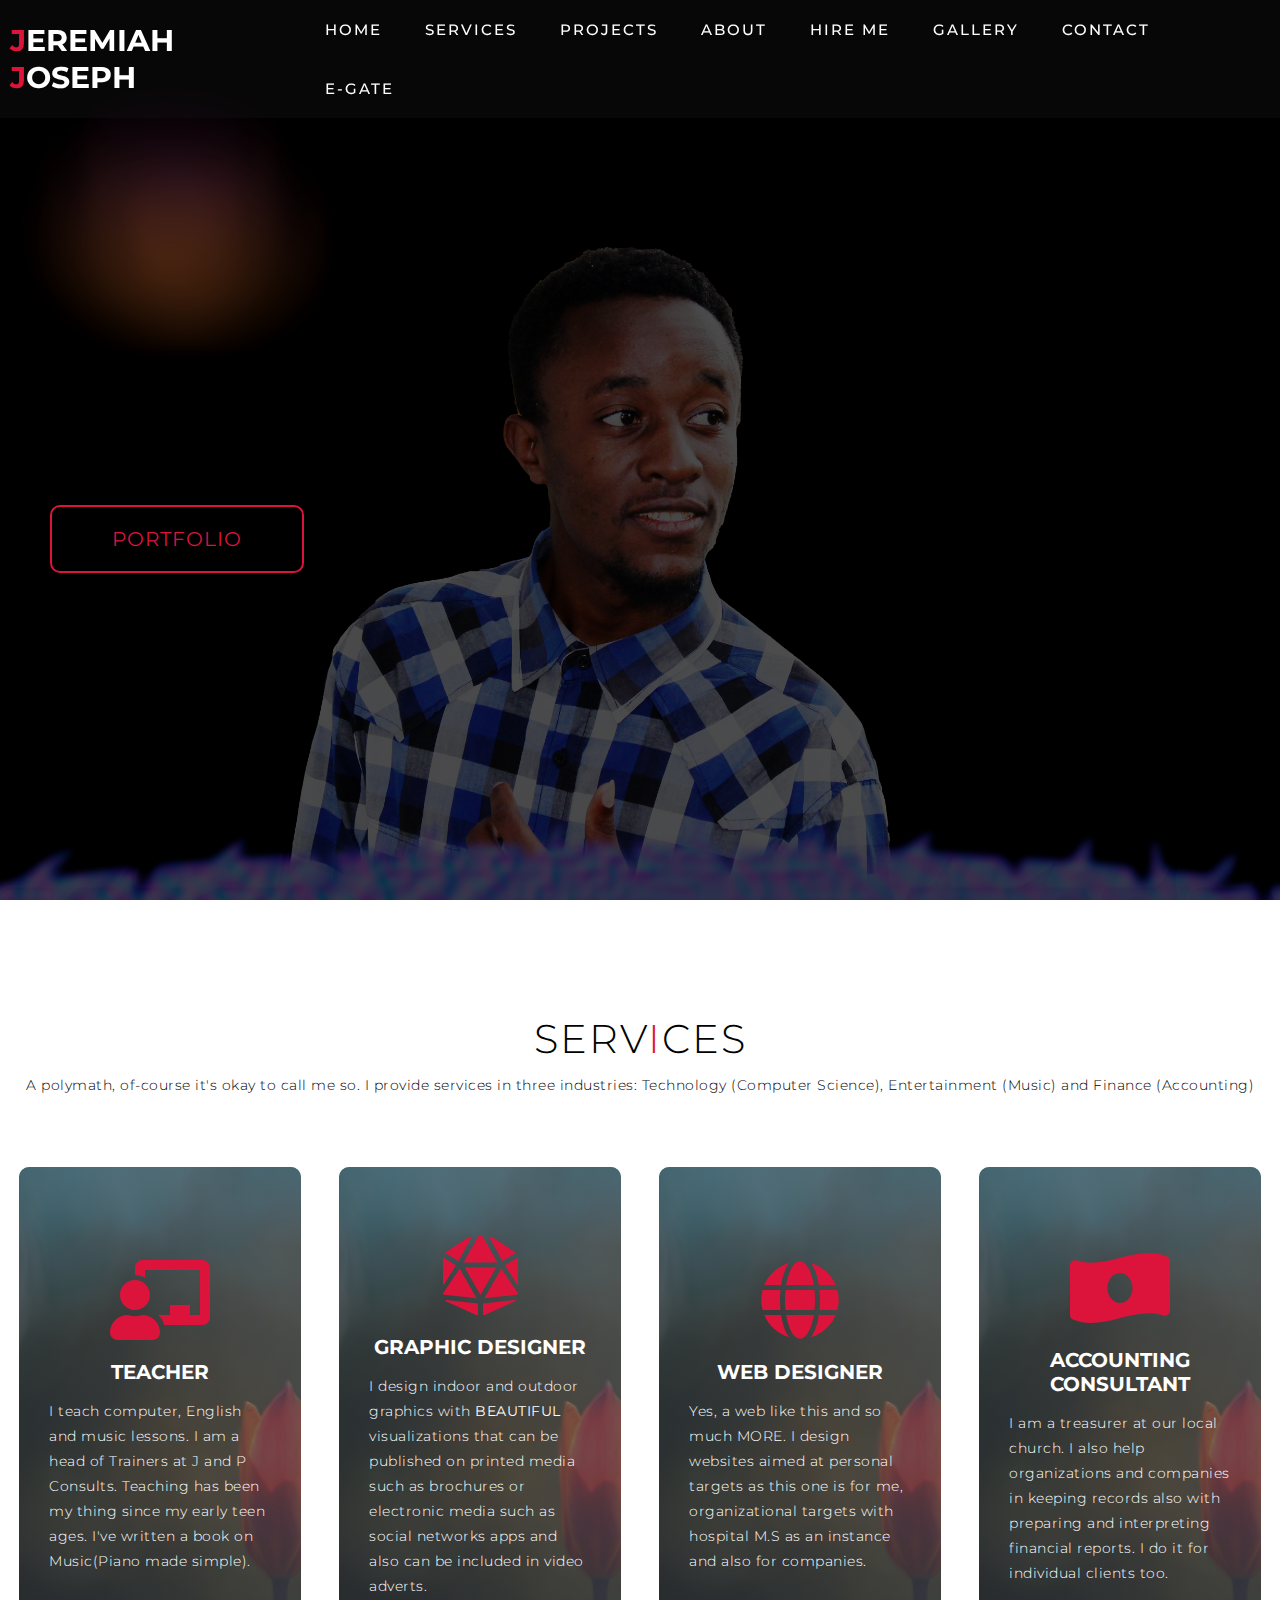
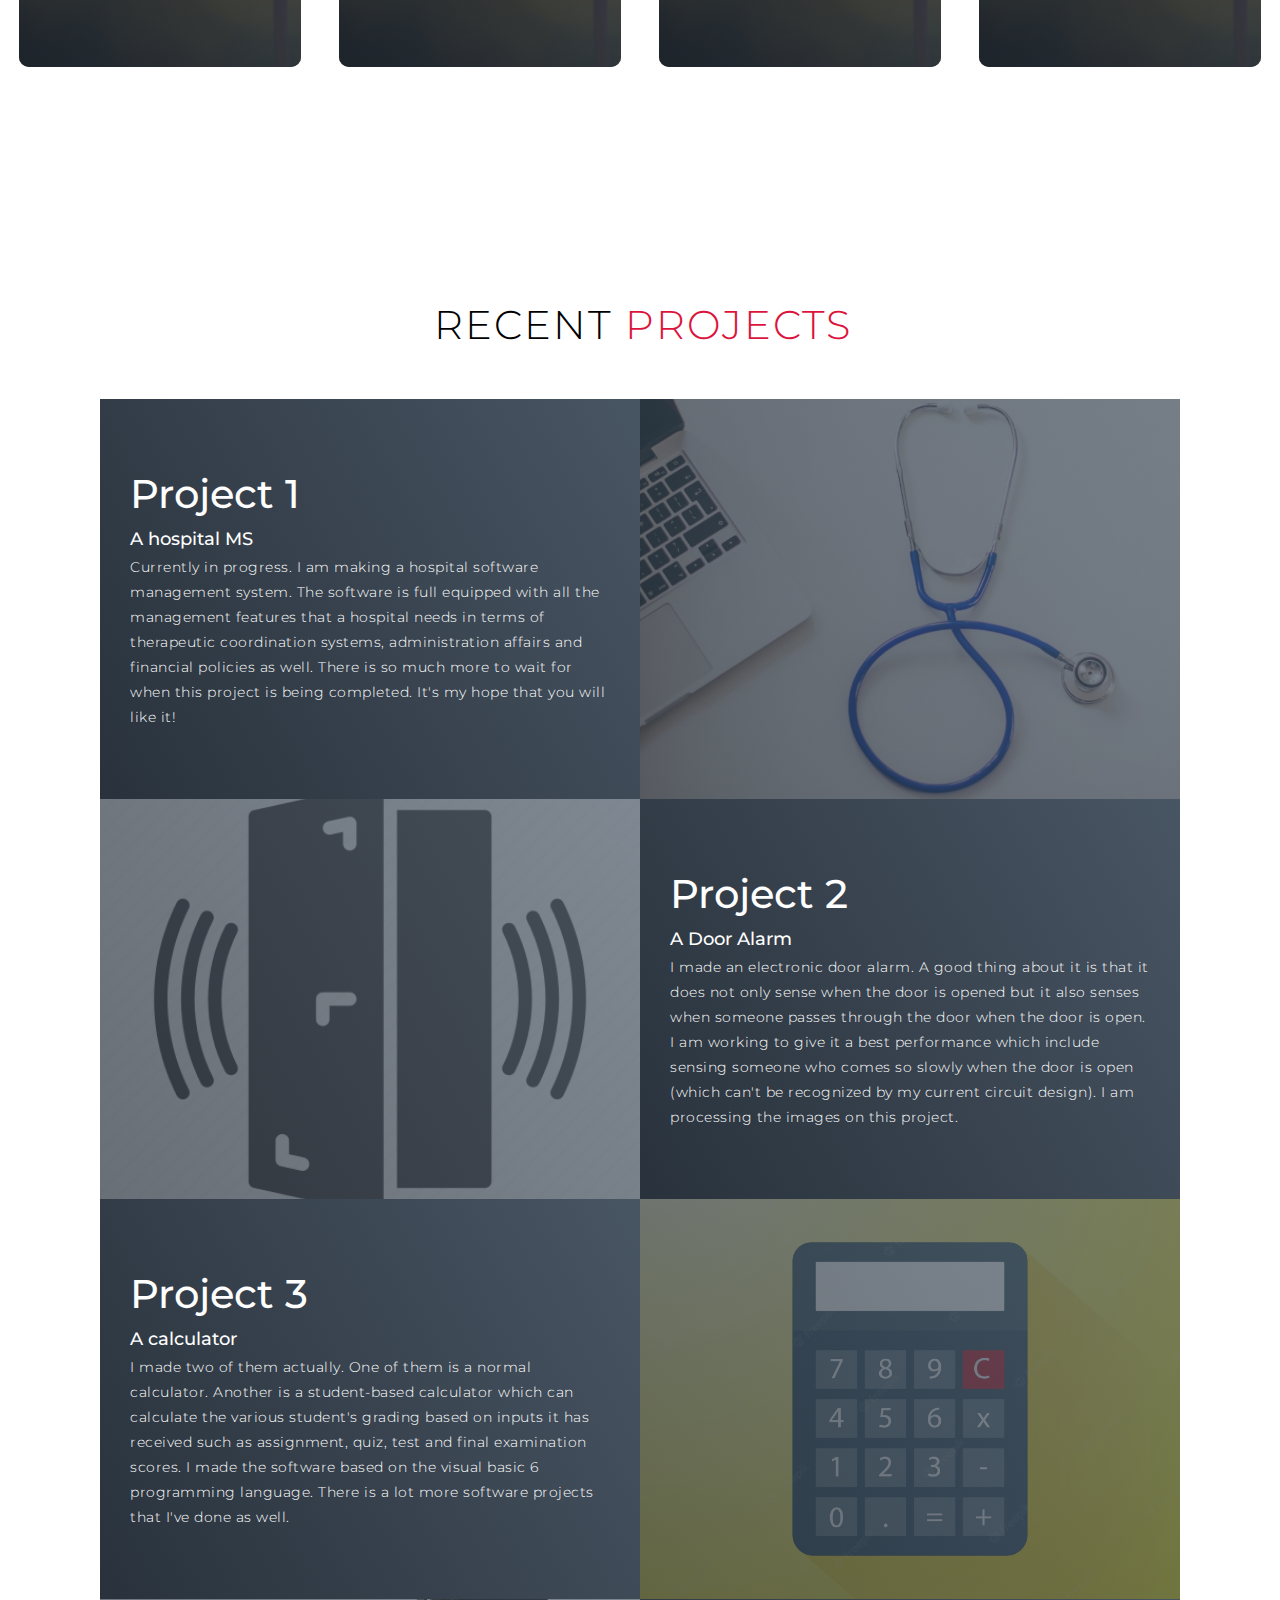
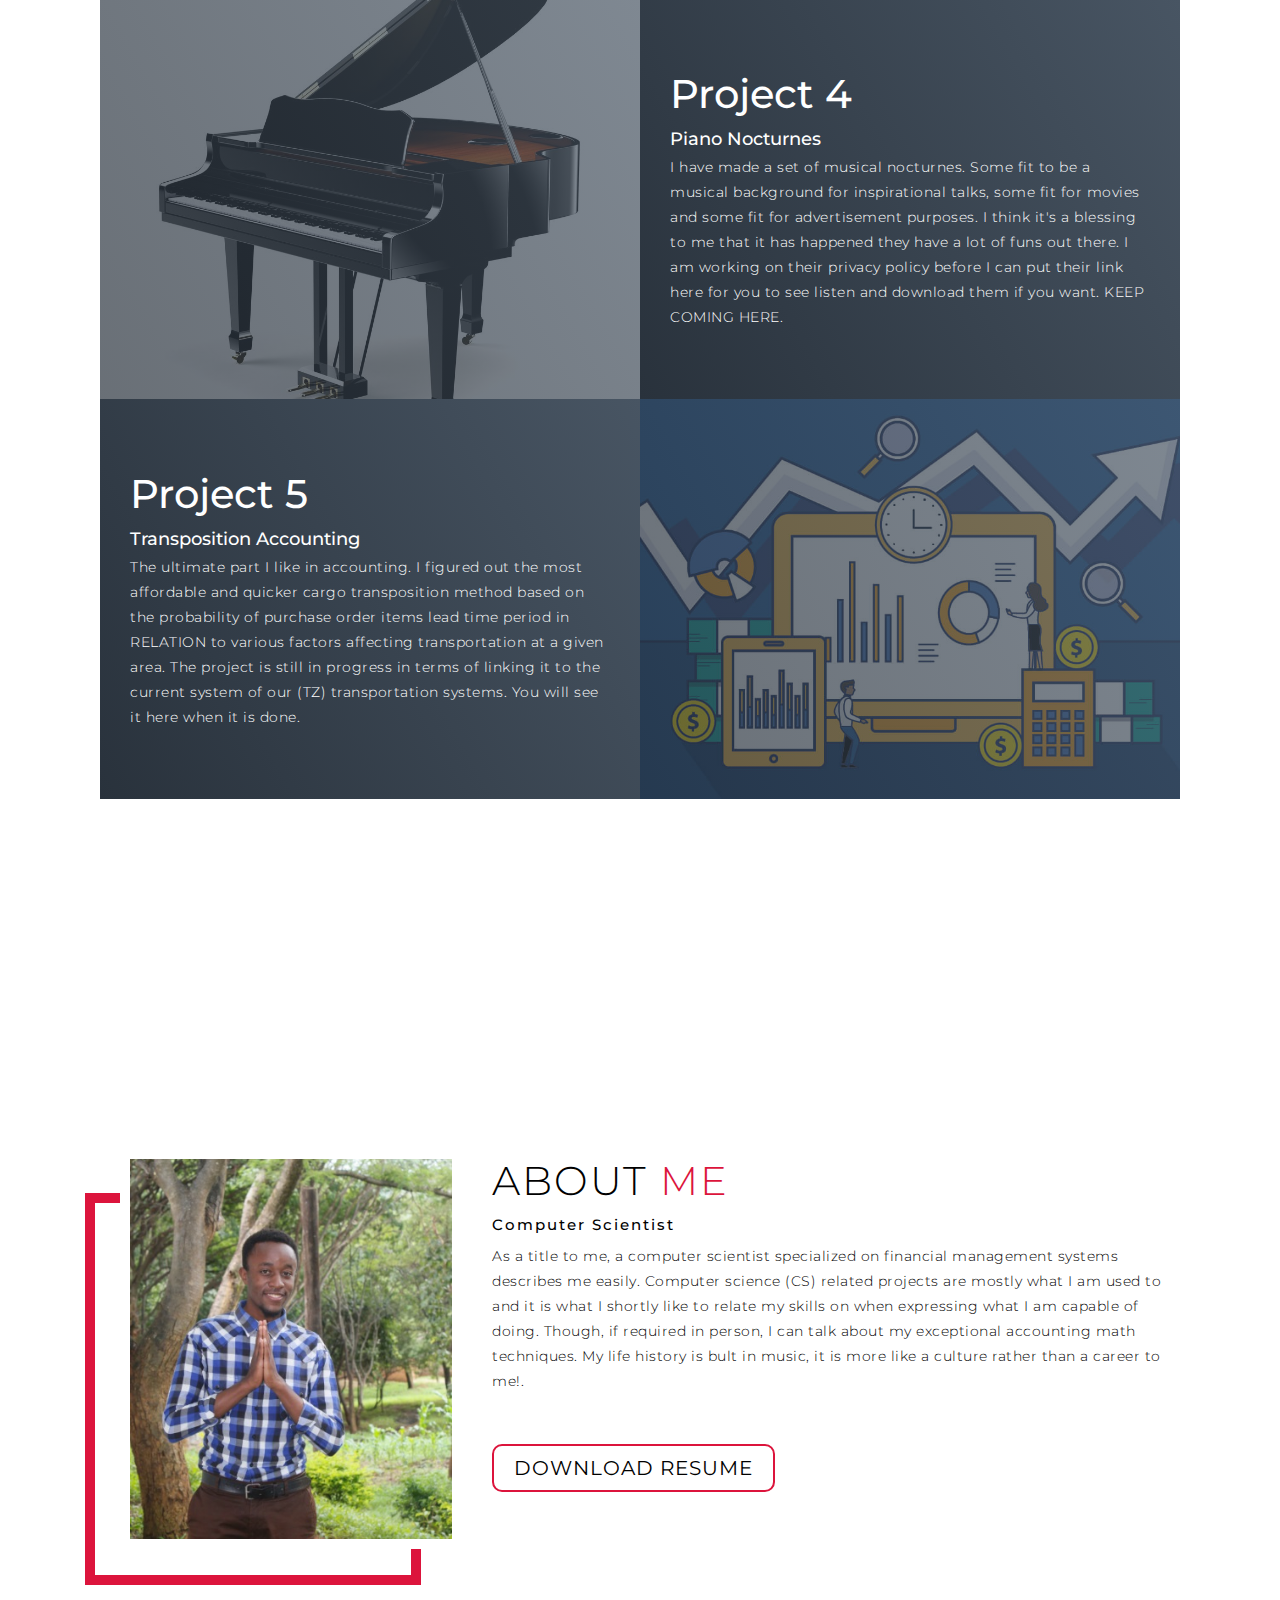
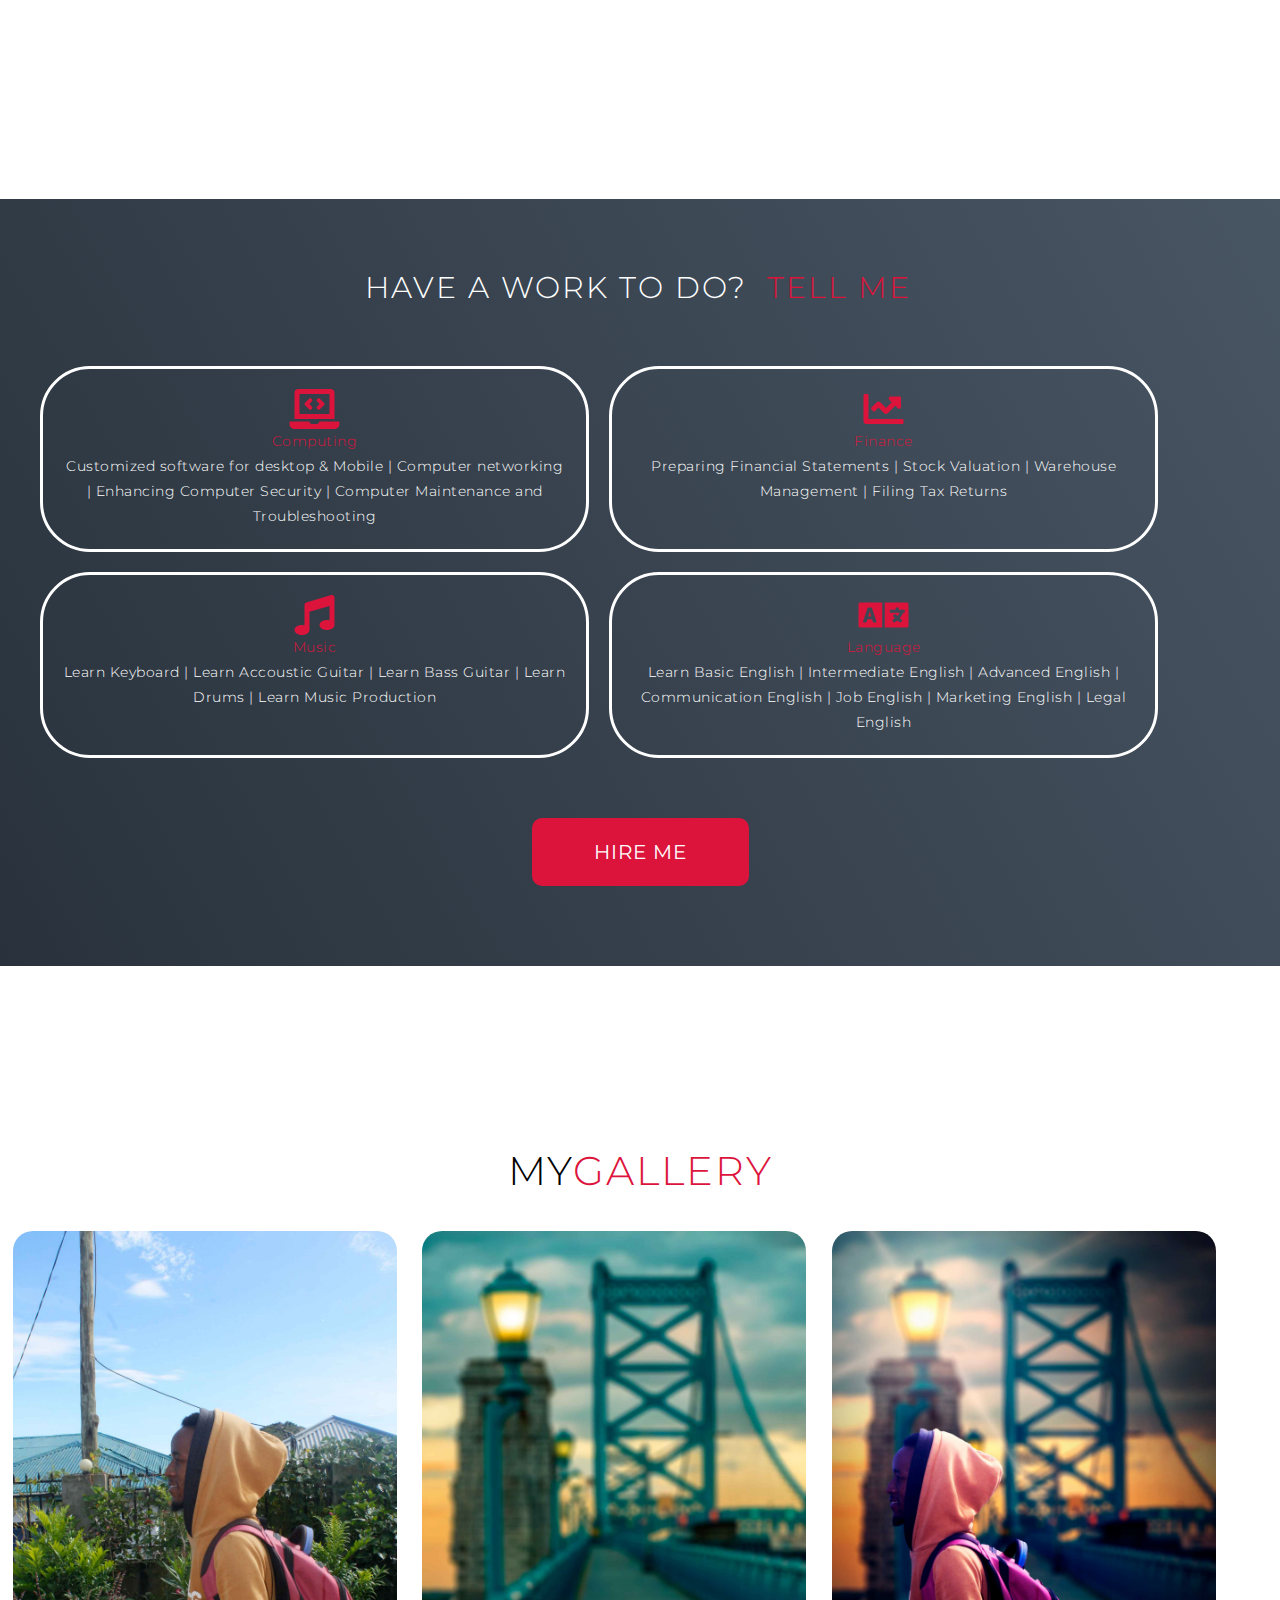
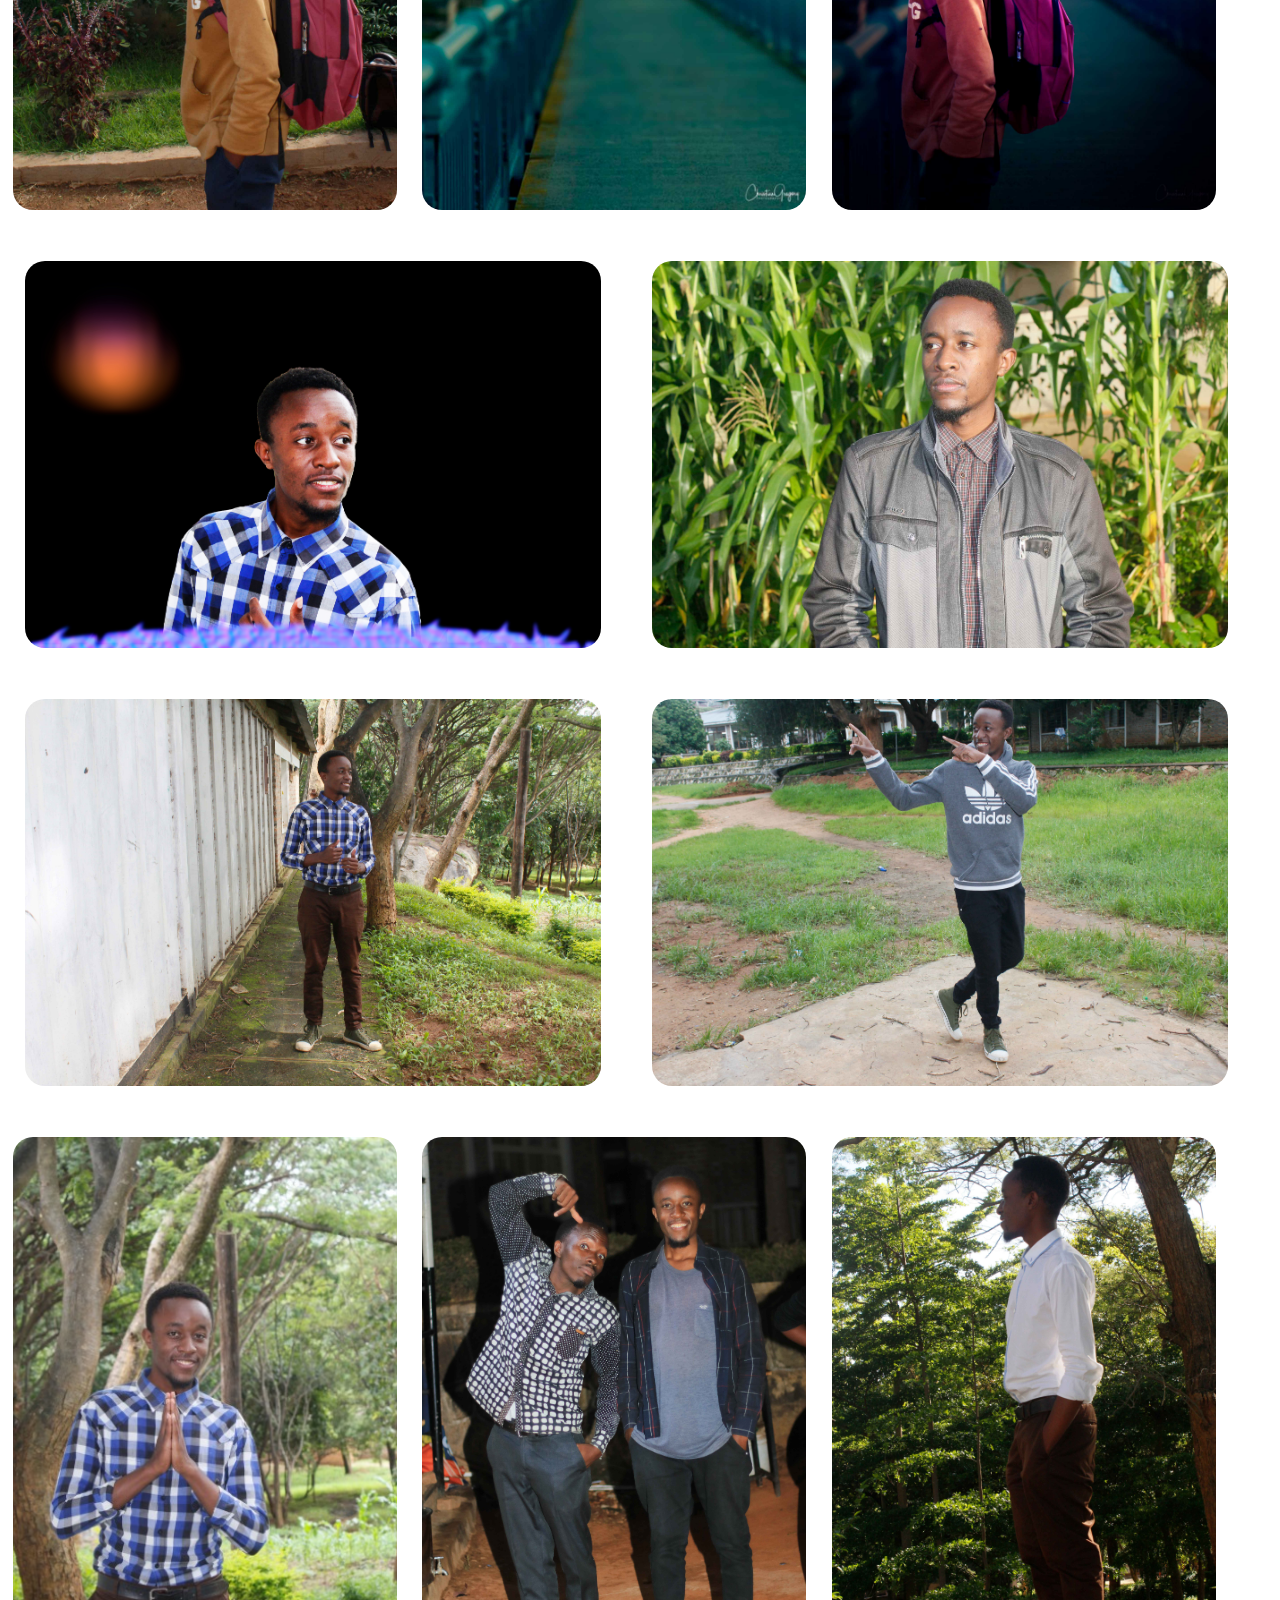
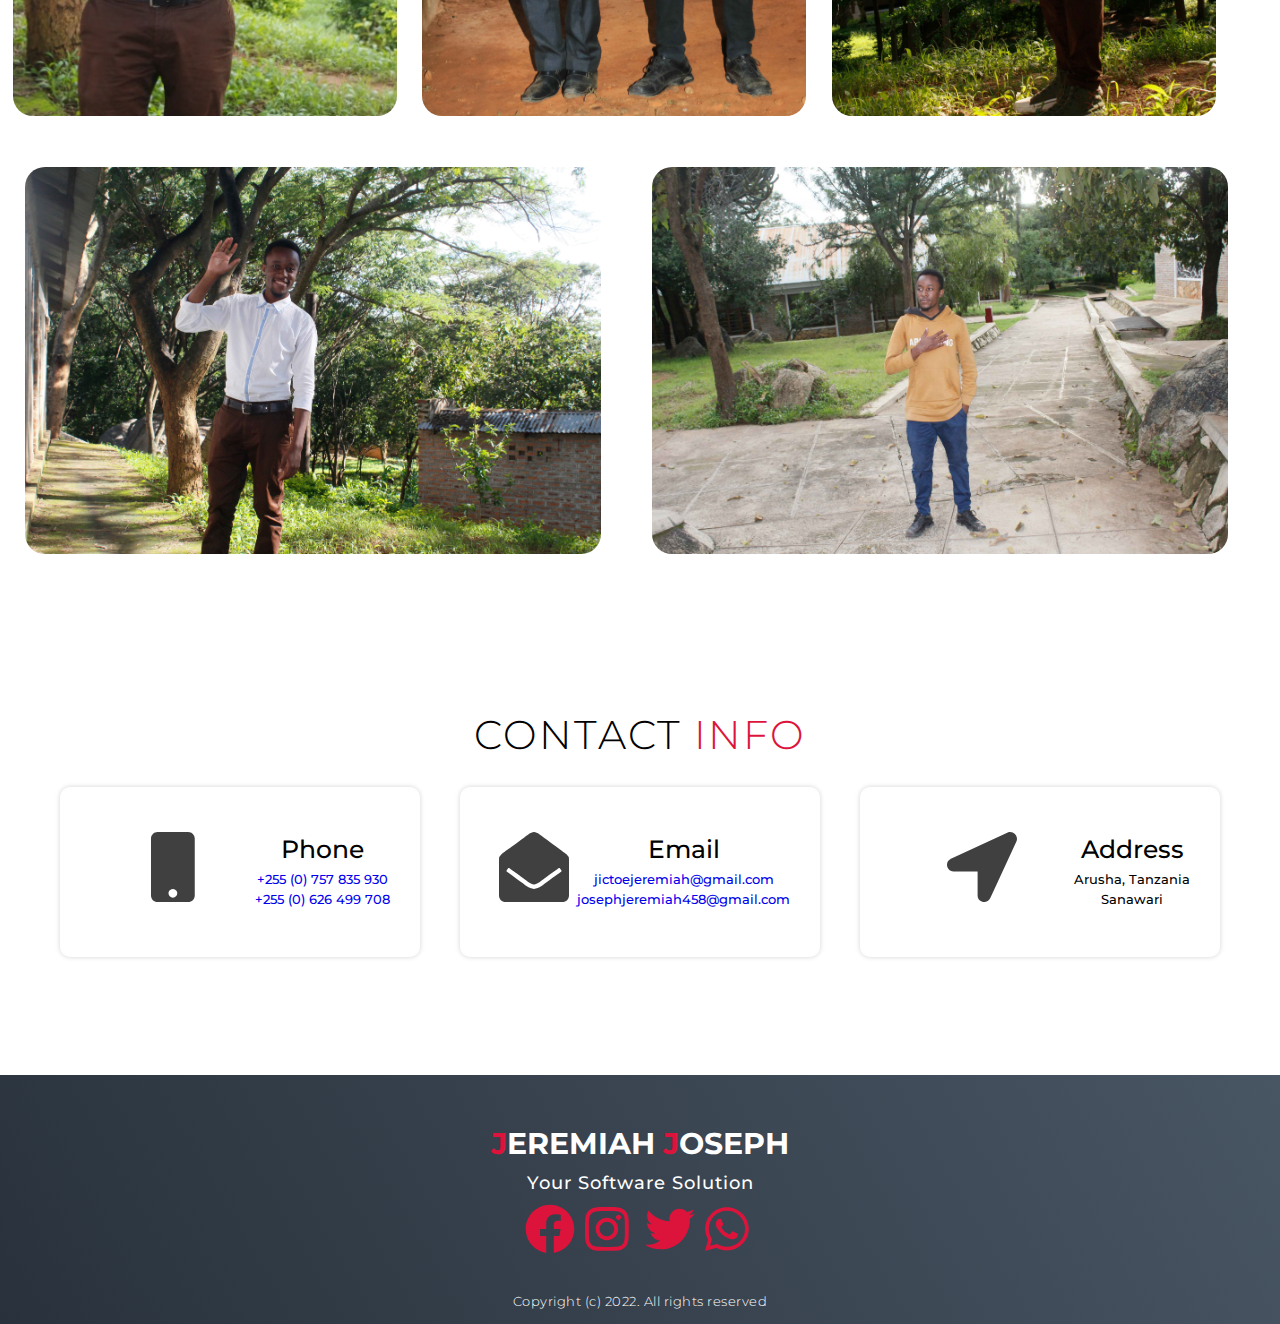
==== commit db22a73d: "Add files via upload" ====
--- a/index.html
+++ b/index.html
@@ -5,502 +5,910 @@
     <meta charset="UTF-8">
     <meta http-equiv="X-UA-Compatible" content="IE=edge">
     <meta name="viewport" content="width=device-width, initial-scale=1.0">
-    <title>PALIHECA PRE & PRIMARY SCHOOL</title>
-
-    <!-- ICONSCOUT CDN -->
-    <link rel="stylesheet" href="https://unicons.iconscout.com/release/v2.1.6/css/unicons.css">
-
-    <!-- font-awesome sheet-->
-    <link rel="stylesheet" href="./css/fontawasome5/css/all.css">
-
-    <!-- swiper sheet-->
-    <link rel="stylesheet" href="./swiper-bundle.min.css">
-
-    <!-- GOOGLE FONTS (MONTSERRAT) -->
-    <link rel="preconnect" href="https://fonts.googleapis.com">
-    <link rel="preconnect" href="https://fonts.gstatic.com" crossorigin>
-    <link href="https://fonts.googleapis.com/css2?family=Montserrat:wght@300;400;500;600;700;800;900&display=swap"
-        rel="stylesheet">
-
-    <link rel="stylesheet" href="./css/style.css">
-
-    <style>
-        body {
-            background-image: url(./imagesPlc/pal.jpg);
-        }
-    </style>
+    <meta name="description" content="Jeremiah Joseph(famously known as kaka jere) is A polymath, of-course it's okay to call him so. He provides services in three industries: Technology
+    (Computer Science), Entertainment (Music) and Finance (Accounting)">
+    <meta name="keywords"
+        content="kakajere, kaka jere, pp jere, graphic designer, web developer, software, computer hardware, software developer, teacher, accounting consultant">
+    <meta name="author" content="Jeremiah Joseph">
+    <link rel="stylesheet" href="style.css">
+    <link rel="stylesheet" href="fontawasome5/css/all.css">
+    <link rel="shortcut icon" href="images/icon2.png">
+    <title>Kaka Jere</title>
 </head>
 
-<body>
-    <!-- ================================= NAV BAR ========================================== -->
-
-    <nav>
-        <div class="container nav__container">
-            <a href="index.html">
-                <h2>
-                    <span style="color: maroon;">P</span>
-                    <span style="color: green;">A</span>
-                    <span style="color: yellow;">L</span>
-                    <span style="color: crimson;">I</span>
-                    <span style="color: cyan;">H</span>
-                    <span style="color: orangered;">E</span>
-                    <span style="color: white;">C</span>
-                    <span style="color: purple;">A</span>
-                </h2>
-            </a>
-            <ul class="nav__menu">
-                <li><a href="index.html">Home</a></li>
-                <li><a href="about.html">About</a></li>
-                <li><a href="concerns.html">Concerns</a></li>
-                <li><a href="contact.html">Contact</a></li>
-            </ul>
-            <button id="open-menu-btn"> <i class="fas fa-list"></i></button>
-            <button id="close-menu-btn"> <i class="fas fa-window-close"></i></button>
+<body onpageshow="removeUnwanted()" onload="removeUnwanted()">
+    <!-- Gallery pic -->
+    <div id="galleryPic">
+        <div class="imgCont">
+            <div id="objDesc" class="objDesc">
+                <p class="descTxt">Nikiwa Tumaini</p>
+                <a id="dnld" download><i class="icon2 fas fa-download"></i></a>
+                <i class="icon fas fa-window-close" onclick="(hideThis())"></i>
+            </div>
+            <div id="objectt" class="object">
+                <img id="imgBigg" src="images/pic2.JPG" alt="Jeremiah Joseph">
+            </div>
         </div>
-    </nav>
-    <!-- =================================END NAV BAR ========================================== -->
-
-    <!-- ================================= HEADER ========================================== -->
-    <header>
-        <div class="container header__container">
-            <div class="header__left">
-                <span class="h1">Your child's future begins here, it's a way to achieve.</span>
-                <p>
-                    A Family Of Learning. A Great Place For Education. A learning community dedicated to building
-                    respectful and responsible citizens and empowering all learners.
-                </p>
-                <a href="concerns.html" class="btn btn-primary">Get started</a>
-            </div>
-            <div class="header__right">
-                <div class="header__right-image">
-                    <img src="imagesPlc/nus4.jpg" alt="PALIHECA" style="border-radius: 1rem;">
-                </div>
-            </div>
+        <style>
+            #galleryPic {
+                display: none;
+                position: fixed;
+                top: 0;
+                left: 0;
+                height: 100vh;
+                width: 100vw;
+                backdrop-filter: blur(4px);
+                z-index: 20000;
+                color: white;
+                justify-content: center;
+                align-items: center;
+                transition: all .3s ease;
+                animation-name: appear;
+                animation-fill-mode: forwards;
+                animation-duration: .3s;
+                animation-timing-function: ease-in-out;
+
+            }
+
+            #galleryPic .imgCont {
+                height: 95vh;
+                width: auto;
+                border-radius: 7px;
+                overflow: hidden;
+            }
+
+            #galleryPic .imgCont .object {
+                height: 85%;
+                min-width: 80%;
+                object-fit: cover;
+            }
+
+            #galleryPic .imgCont .objDesc {
+                display: flex;
+                justify-content: space-between;
+                align-items: center;
+                padding: 3%;
+                height: 15%;
+                min-width: 80%;
+                color: white;
+                background-image: linear-gradient(60deg, #29323c 0%, #485563 100%);
+
+            }
+
+            #galleryPic .imgCont .objDesc .descTxt {
+                font-size: 20px;
+                color: white;
+
+            }
+
+            #galleryPic .imgCont .objDesc .icon {
+                font-size: 40px;
+                color: crimson;
+            }
+
+            #galleryPic .imgCont .objDesc .icon2 {
+                font-size: 40px;
+                color: green;
+            }
+
+            @keyframes appear {
+                0% {
+                    display: flex;
+                    transform: scale(0.1);
+                }
+
+                50% {}
+
+                100% {
+                    transform: scale(1);
+                }
+            }
+
+            @keyframes disappear {
+                0% {}
+
+                50% {}
+
+                100% {
+                    transform: scale(0);
+                    display: none;
+                }
+            }
+        </style>
+        <script>
+            var dlg = document.getElementById('galleryPic');
+            var imgSrc = document.getElementById('imgBigg');
+            function hideThis() {
+                dlg.style.animationName = 'disappear';
+            }
+            function showThis(imgNow) {
+                imgNowShow = $(imgNow).attr('src');
+                imgToSet = $(imgSrc).attr('src');
+                $(imgSrc).attr('src', imgNowShow);
+
+                var hrfAt = $('#imgBigg').attr('src');
+                $('#dnld').attr('href', hrfAt);
+
+                dlg.style.display = 'flex';
+                dlg.style.animationName = 'appear';
+            }
+        </script>
+    </div>
+
+    <!-- End gallery pic -->
+    <div class="thankss" id="thankss">
+        Thank you, you will receive a respose after a short period of time
+    </div>
+    <!-- Hire Me Dialog -->
+    <div id="hireMeDialg">
+        <div class="sendBox">
+            <div id="heading" class="heading">
+                <p class="descTxt">Describe your service request</p>
+                <i class="icon fas fa-window-close" onclick="(hideThis2())"></i>
+            </div>
+            <form id="formm" action="https://formspree.io/f/xpznrdqk" method="POST" class="formm">
+                <label for="servCat">Choose the category of the service you want</label>
+                <select name="Service Category" id="servCat">
+                    <option value="Computing">Computing</option>
+                    <option value="Finance">Finance</option>
+                    <option value="Music">Music</option>
+                    <option value="Language">Language</option>
+                </select>
+                <label for="servDesc">Shortly describe the service you need</label>
+                <input type="text" name="Service Description" id="servDesc"
+                    placeholder="eg. I wanted computer networking">
+                <label for="numberr">Provide your phone number</label>
+                <input type="tel" name="Telephone Number" id="numberr" placeholder="eg. 0757835930" validate>
+                <label for="email">Provide your email here</label>
+                <input type="email" name="Email Address" id="email" placeholder="eg. someone@domain.com" validate>
+
+                <button id="serReq" type="submit" onclick="sendReq()">Send Service Request</button>
+            </form>
+            <style>
+                #hireMeDialg .sendBox #formm label {
+                    margin-top: 20px;
+                }
+
+                #hireMeDialg .sendBox .formm input,
+                #hireMeDialg .sendBox .formm select {
+                    display: block;
+                    width: 80%;
+                    height: 30px;
+                    align-self: center;
+                    margin: 8px;
+                    border-radius: 20px;
+                    padding: 5px
+                }
+
+                #hireMeDialg .sendBox .formm select {
+                    border-radius: 20px;
+                    height: 35px;
+                    accent-color: crimson;
+                    padding-right: 5px;
+                }
+
+                #hireMeDialg .sendBox .formm select option {
+                    accent-color: crimson;
+                    accent-color: inherit;
+
+                }
+
+                #hireMeDialg .sendBox .formm button {
+                    display: block;
+                    width: 80%;
+                    height: 50px;
+                    align-self: center;
+                    background-color: crimson;
+                    border-radius: 20px;
+                    margin-top: 20px;
+                }
+            </style>
         </div>
-    </header>
-
-    <!-- ================================= END OF HEADER ========================================== -->
-
-    <!-- ================================= CATEGORIES ========================================== -->
-    <section class="categories">
-        <!-- <h2>Our core values</h2> -->
-
-        <div class="container categories__container">
-            <div class="categories__left">
-                <span class="h1">Our core values</span>
-                <!-- <span class="h1">Your Child, Our Student</span> -->
-                <p>
-                    Knowledge always keep increasing as you grow up. Knowledge is something that you can always depend
-                    on for your whole life. WE GIVE IT TO YOUR CHILD!
-                </p>
-                <a href="concerns.html" class="btn">Learn More</a>
-            </div>
-            <!-- <h2 style="margin: 0; padding: 0; position: absolute;">Our core values</h2> -->
-            <div class="categories__right">
-                <article class="category">
-                    <span class="category__icon"> <i class="fas fa-brain"></i> </span>
-                    <h5>Knowledge</h5>
-                    <p>We believe knowledge is power and it is hereby the center of our activities and a great concern.
-                    </p>
-                </article>
-                <article class="category">
-                    <span class="category__icon"> <i class="fas fa-thumbs-up"></i> </span>
-                    <h5>Discipline</h5>
-                    <p>It is a proof that morals are key to making knowledge applicable to the society positively and we
-                        are also in charge of that.</p>
-                </article>
-                <article class="category">
-                    <span class="category__icon"> <i class="fas fa-hamburger"></i> </span>
-                    <h5>Nutrition</h5>
-                    <p>Human body needs fuel, the right fuel, a diet, the nourishing diet and we consider that
-                        effectively.
-                    </p>
-                    <!-- <p>Lorem ipsum, dolor sit amet consectetur adipisicing elit. Autem, neque.</p> -->
-                </article>
-                <article class="category">
-                    <span class="category__icon"> <i class="fas fa-heartbeat"></i> </span>
-                    <h5>Health</h5>
-                    <p>Sickness is an enemy to us and we always fight it with all strength and strategies.</p>
-                    <!-- <p>Lorem ipsum, dolor sit amet consectetur adipisicing elit. Autem, neque.</p> -->
-                </article>
-                <article class="category">
-                    <span class="category__icon"> <i class="fas fa-bible"></i> </span>
-                    <h5>Bible Study</h5>
-                    <p>Train up a child in the way he should go, and even when he is old, he will not depart from it. We
-                        do that!</p>
-                </article>
-                <article class="category">
-                    <span class="category__icon"> <i class="fas fa-basketball-ball"></i> </span>
-                    <h5>Sports, Arts and Crafts</h5>
-                    <p>
-                        <!-- Let them pick which sport they want to play. Take an interest and play the sport with them.  -->
-                        Set goals for their games and celebrate when those goals are reached. We coount this as a way to
-                        refresh and learn.
-                    </p>
-                </article>
+        <style>
+            #hireMeDialg {
+                display: none;
+                position: fixed;
+                top: 0;
+                left: 0;
+                height: 100vh;
+                width: 100vw;
+                backdrop-filter: blur(4px);
+                z-index: 20000;
+                color: white;
+                justify-content: center;
+                align-items: center;
+                transition: all .3s ease;
+                animation-name: appear;
+                animation-fill-mode: forwards;
+                animation-duration: .3s;
+                animation-timing-function: ease-in-out;
+
+            }
+
+            #hireMeDialg .sendBox {
+                height: 500px;
+                width: 400px;
+                border: 1px solid crimson;
+                border-radius: 7px;
+                overflow: hidden;
+                background-color: black;
+            }
+
+            #hireMeDialg .sendBox .heading {
+                height: 15%;
+                min-width: 80%;
+                background-image: linear-gradient(60deg, #29323c 0%, #485563 100%);
+                display: flex;
+                justify-content: space-between;
+                align-items: center;
+                padding: 3%;
+            }
+
+            #hireMeDialg .sendBox .heading p {
+                font-size: 20px;
+                color: white;
+            }
+
+            #hireMeDialg .sendBox .formm {
+                height: 85%;
+                min-width: 80%;
+                object-fit: cover;
+                background-image: white;
+                font-size: 15px;
+                color: white;
+                display: flex;
+                /* align-items: flex-start; */
+                /* justify-content: center; */
+                text-align: center;
+                flex-direction: column;
+            }
+
+            #hireMeDialg .sendBox .heading .icon {
+                font-size: 40px;
+                color: crimson;
+            }
+
+            #hireMeDialg .sendBox .heading .icon:hover {
+                font-size: 40px;
+                color: red;
+            }
+
+            @keyframes thanks {
+                0% {
+                    display: flex;
+                    transform: scale(0.2);
+                }
+
+                50% {
+                    transform: scale(.7);
+
+                }
+
+                100% {
+                    transform: scale(0);
+                    display: none;
+                }
+            }
+
+            #thankss {
+                /* display: none; */
+                width: fit-content;
+                height: fit-content;
+                padding: 50px;
+                position: fixed;
+                top: 0;
+                left: 0;
+                z-index: 9000000;
+                background-color: rgba(220, 20, 60, .9);
+                align-items: center;
+                justify-content: center;
+                color: white;
+                border-radius: 20px;
+                font-size: 30px;
+                text-align: center;
+                /* animation-name: thanks; */
+                animation-duration: 2s;
+                animation-fill-mode: forwards;
+                transform: scale(0);
+            }
+        </style>
+        <script>
+            var dlg2 = document.getElementById('hireMeDialg');
+            function hideThis2() {
+                dlg2.style.animationName = 'disappear';
+            }
+            function showThisCust(cust) {
+                dlg2.style.display = 'flex';
+                dlg2.style.animationName = 'appear';
+                removAnim()
+            }
+            function thanks() {
+                document.getElementById('thankss').style.animationName = 'thanks';
+            }
+            function removAnim() {
+                document.getElementById('thankss').style.animationName = '';
+            }
+            function sendReq() {
+                thanks();
+                hideThis2();
+
+                seeAll()
+            }
+            function removeUnwanted() {
+                document.getElementById('thankss').style.animationName = '';
+            }
+            function seeAll() {
+
+                var subject = `Service request to Kaka Jere`;
+
+                var serviceCat = document.getElementById('servCat').value;
+
+                var descrptionss = document.getElementById('servDesc').value;
+
+                var telNumber = document.getElementById('numberr').value;
+
+                var emailAddress = document.getElementById('email').value; //client's address
+
+                var myEmail = 'jictoejeremiah@gmail.com'; //receiver's address
+
+                var emailSender = 'mkakajey@kakajere.me' //sender's address
+
+
+            }
+
+        </script>
+    </div>
+    <!-- End Hire Me Dialog -->
+
+
+
+    <!-- Header -->
+    <section id="header">
+        <dic class="header container">
+            <div class="nav-bar">
+                <div class="brand">
+                    <a href="#hero">
+                        <h1><span>J</span>eremiah <span>J</span>oseph</h1>
+                    </a>
+                </div>
+                <div class="nav-list">
+                    <div class="hamburger" style="user-select: none;">
+                        <div class="bar"></div>
+                    </div>
+                    <ul>
+                        <li><a href="#hero" data-after="Home">Home</a></li>
+                        <li><a href="#services" data-after="Services">Services</a></li>
+                        <li><a href="#projects" data-after="Projects">Projects</a></li>
+                        <li><a href="#about" data-after="About">About</a></li>
+                        <li><a href="#hireMe" data-after="Hire_Me">Hire Me</a></li>
+                        <li><a href="#gallery" data-after="Gallery">Gallery</a></li>
+                        <li><a href="#contact" data-after="Contact">Contact</a></li>
+                        <li><a href="gallery.html" data-after="E_Gate" target="_blank">E-Gate</a></li>
+                    </ul>
+                </div>
+            </div>
+        </dic>
+    </section>
+
+    <!-- End Header -->
+    <!-- Hero Section -->
+    <section id="hero">
+        <div class="hero container">
+            <div>
+                <h2>Hello,<span></span></h2>
+                <h2>my name is<span></span></h2>
+                <h2>Jeremiah<span></span></h2>
+                <a href="#projects" type="button" class="cta">Portfolio</a>
+                <!-- <a href="#" type="button" class="cta">Portfolio</a> -->
             </div>
         </div>
     </section>
-    <!-- =================================END OF CATEGORIES ========================================== -->
-
-    <!-- ================================= COURSES ========================================== -->
-
-    <section class="courses">
-        <h2>Our recognized concerns</h2>
-        <div class="container courses__container">
-            <article class="course">
-                <div class="course__image">
-                    <img src="imagesPlc/nus5.png" alt="">
-                </div>
-                <div class="course__info">
-                    <h4>Quality Education</h4>
-                    <p>Over years of experience, with qualified workers and appropriate materials and tools we are able
-                        to give the best of the available intellect from within and abroad.
+    <!-- End Hero Section -->
+    <!-- Service Section -->
+    <section id="services">
+        <div class="services container">
+            <div class="service-top">
+                <h2 class="section-title">Serv<span>i</span>ces</h2>
+                <p>A polymath, of-course it's okay to call me so. I provide services in three industries: Technology
+                    (Computer Science), Entertainment (Music) and Finance (Accounting)</p>
+            </div>
+            <div class="service-bottom">
+                <div class="service-item">
+                    <div class="icon"><i class="fa fa-chalkboard-teacher"></i></div>
+                    <h3>Teacher</h3>
+                    <p>I teach computer, English and music lessons. I am a head of Trainers at J and P Consults.
+                        Teaching has been my thing since my early teen ages. I've written a book on Music(Piano made
+                        simple).
                     </p>
-                    <a href="concerns.html" class="btn btn-primary">Learn More</a>
-                </div>
-            </article>
-            <article class="course">
-                <div class="course__image">
-                    <img src="imagesPlc/nus6.jpg" alt="">
-                </div>
-                <div class="course__info">
-                    <h4>Acute Morals and Behaviour</h4>
-                    <p>Ourselves being as examples, following the community guidelines and obeying what the bible
-                        displines we teach children in the right ways.
+                </div>
+                <div class="service-item">
+                    <div class="icon"> <i class="fa fa-dice-d20"></i> </div>
+                    <h3>Graphic Designer</h3>
+                    <p>I design indoor and outdoor graphics with <b>BEAUTIFUL</b> visualizations that can be published
+                        on printed media such as brochures or electronic media such as social networks apps and also can
+                        be included in video adverts.
                     </p>
-                    <a href="concerns.html" class="btn btn-primary">Learn More</a>
-                </div>
-            </article>
-            <article class="course">
-                <div class="course__image">
-                    <img src="imagesPlc/nus15.jpg" alt="">
-                </div>
-                <div class="course__info">
-                    <h4>Nourishing Diets</h4>
-                    <p>Following specialist's guide to children's meals and diet we feed our students with a well
-                        balanced diet and safe food as well as satisfactory food.
+                </div>
+                <div class="service-item">
+                    <div class="icon"> <i class="fa fa-globe"></i> </div>
+                    <h3>Web Designer</h3>
+                    <p>Yes, a web like this and so much MORE. I design websites aimed at personal targets as this one is
+                        for me, organizational targets with hospital M.S as an instance and also for companies.
                     </p>
-                    <a href="concerns.html" class="btn btn-primary">Learn More</a>
-                </div>
-            </article>
+                </div>
+                <div class="service-item">
+                    <div class="icon"> <i class="fa fa-money-bill-wave-alt"></i> </div>
+                    <h3>Accounting consultant</h3>
+                    <p>I am a treasurer at our local church. I also help organizations and companies in keeping records
+                        also with preparing and interpreting financial reports. I do it for individual clients too.
+                    </p>
+                </div>
+            </div>
         </div>
     </section>
-
-
-    <!-- =================================END OF COURSES ========================================== -->
-
-    <!-- ================================= FAQs ========================================== -->
-
-    <section class="faqs">
-        <h2>Frequently asked questions</h2>
-        <div class="container faqs__container">
-            <article class="faq">
-                <div class="faq__icon"> <i class="fas fa-plus"></i> </div>
-                <div class="question__answer">
-                    <h4>1. What are your opening hours?</h4>
-                    <p>
-                        So we know that drop off and pick up can be a military operation to fit in around you getting to
-                        and from work. Which is why most of our nurseries offer early starts and late finishes. They
-                        vary slightly between locations so ask on the day for your local nursery timings.
-                    </p>
-                </div>
-            </article>
-            <article class="faq">
-                <div class="faq__icon"> <i class="fas fa-plus"></i> </div>
-                <div class="question__answer">
-                    <h4>2. What activities do you provide?</h4>
-                    <p>
-                        We do loads! Eco-School, Boogie Mites, Intergenerational Play… to name just a few. Every day is
-                        packed full of engaging and educational activities to help your little one blossom. Make sure
-                        you find out more about these and other activities on your visit.
-                    </p>
-                </div>
-            </article>
-            <article class="faq">
-                <div class="faq__icon"> <i class="fas fa-plus"></i> </div>
-                <div class="question__answer">
-                    <h4>3. What feedback about my child’s day will I receive? In genereal.</h4>
-                    <p>
-                        Of course you want to know what your child is getting up to each day! That’s why every parent
-                        has access to Parent Zone which we use to send you photos and update you on your little one’s
-                        progress. The teams will tell you more about this on your visit, but it’ll definitely give you
-                        confidence that your little one’s being well cared for and having an amazing time.
-                    </p>
-                </div>
-            </article>
-            <article class="faq">
-                <div class="faq__icon"> <i class="fas fa-plus"></i> </div>
-                <div class="question__answer">
-                    <h4>4. How can I be involved in my child’s learning? Please tell me.</h4>
-                    <p>
-                        Parent Zone is your go to place to find out what your little one has been up to and how they’re
-                        getting on. But our teams are there any time to chat things through and to work together on
-                        learning and development. Find out more about this on your visit.
-                    </p>
-                </div>
-            </article>
-            <article class="faq">
-                <div class="faq__icon"> <i class="fas fa-plus"></i> </div>
-                <div class="question__answer">
-                    <h4>5. Do you take children into the local community or on outings?</h4>
-                    <p>
-                        Regular sessions at forest schools or trips to local nursing homes to spend time with the
-                        elderly residents is just an example. Schemes like these can have huge benefits on the
-                        children’s development so is something we encourage. Your local nursery can tell you much more
-                        about this, including the local communities we team up with.
-                    </p>
-                </div>
-            </article>
-            <article class="faq">
-                <div class="faq__icon"> <i class="fas fa-plus"></i> </div>
-                <div class="question__answer">
-                    <h4>6. What do your fees include? Please just tell me in summary.</h4>
-                    <p>
-                        Our fees are all inclusive so everything is provided. That’s nappies, wipes, creams etc. If
-                        you’re interested in which brands and types we use, ask at our open day.
-                    </p>
-                </div>
-            </article>
-            <article class="faq">
-                <div class="faq__icon"> <i class="fas fa-plus"></i> </div>
-                <div class="question__answer">
-                    <h4>7. Are all staff first aid trained? Just in case of an emergency</h4>
-                    <p>
-                        Keeping every child safe and well is our top priority. That’s why every single member of the
-                        team is fully trained in paediatric first aid meaning they are confident to act when needed. In
-                        fact, we’re proud to say we’re 100% rated with OSHA.
-                    </p>
-                </div>
-            </article>
-            <article class="faq">
-                <div class="faq__icon"> <i class="fas fa-plus"></i> </div>
-                <div class="question__answer">
-                    <h4>8. What happens if my little one becomes poorly or has an accident at nursery?</h4>
-                    <p>
-                        Kids get poorly… quite a lot! After all, it’s a given with little ones around. Whenever this
-                        happens, we’ll be in touch with you to discuss what we can do or if we need you to come and pick
-                        them up. We have a full policy which our local nurseries can share with you on the day.
-                    </p>
-                </div>
-            </article>
-            <article class="faq">
-                <div class="faq__icon"> <i class="fas fa-plus"></i> </div>
-                <div class="question__answer">
-                    <h4>9. Can I look at the menu? Is it inclusive of all kinds of diets?</h4>
-                    <p>
-                        Healthy living and wellbeing is so important to us. We have autumn/winter and spring/summer
-                        menus which are packed full of both nutritious but very scrummy meals! And naturally we support
-                        any dietary requirements. Chat to the team on your visit to get the full lowdown and to discuss
-                        any needs your little one may have.
-                    </p>
-                </div>
-            </article>
-            <article class="faq">
-                <div class="faq__icon"> <i class="fas fa-plus"></i> </div>
-                <div class="question__answer">
-                    <h4>10. What is the procedure when someone else collects my child?</h4>
-                    <p>
-                        The safety of your little one is top of the list. We have very strict procedures in place around
-                        who has access to the nursery and who can pick up etc. Ask at our open day to find out how this
-                        all works.
-                    </p>
-                </div>
-            </article>
-
+    <!-- End Service Section -->
+    <!-- Project Section -->
+    <section id="projects">
+        <div class="projects container">
+            <div class="projects-header">
+                <h2 class="section-title" style="margin-left: 5px">Recent <span>Projects</span></h2>
+            </div>
+            <div class="all-projects">
+                <div class="project-item">
+                    <div class="project-info">
+                        <h2>Project 1</h2>
+                        <h3>A hospital MS</h3>
+                        <p>
+                            Currently in progress. I am making a hospital software management system. The software is
+                            full equipped with all the management features that a hospital needs in terms of therapeutic
+                            coordination systems, administration affairs and financial policies as well. There is so
+                            much more to wait for when this project is being completed. It's my hope that you will like
+                            it!
+                        </p>
+                    </div>
+                    <div class="project-img">
+                        <img src="images/hospitalMS.jpeg" alt="hospital MS">
+                    </div>
+                </div>
+                <div class="project-item">
+                    <div class="project-info">
+                        <h2>Project 2</h2>
+                        <h3>A Door Alarm</h3>
+                        <p>I made an electronic door alarm. A good thing about it is that it does not only sense when
+                            the door is opened but it also senses when someone passes through the door when the door is
+                            open. I am working to give it a best performance which include sensing someone who comes so
+                            slowly when the door is open (which can't be recognized by my current circuit design). I am
+                            processing the images on this project.
+                        </p>
+                    </div>
+                    <div class="project-img">
+                        <img src="images/doorAlarm.png" alt="door alarm">
+                    </div>
+                </div>
+                <div class="project-item">
+                    <div class="project-info">
+                        <h2>Project 3</h2>
+                        <h3>A calculator</h3>
+                        <p>I made two of them actually. One of them is a normal calculator. Another is a student-based
+                            calculator which can calculate the various student's grading based on inputs it has received
+                            such as assignment, quiz, test and final examination scores. I made the software based on
+                            the visual basic 6 programming language. There is a lot more software projects that I've
+                            done as well.
+                        </p>
+                    </div>
+                    <div class="project-img">
+                        <img src="images/calculator.png" alt="calculator">
+                    </div>
+                </div>
+                <div class="project-item">
+                    <div class="project-info">
+                        <h2>Project 4</h2>
+                        <h3>Piano Nocturnes</h3>
+                        <p>
+                            I have made a set of musical nocturnes. Some fit to be a musical background for
+                            inspirational talks, some fit for movies and some fit for advertisement purposes. I think
+                            it's a blessing to me that it has happened they have a lot of funs out there. I am working
+                            on their privacy policy before I can put their link here for you to see listen and download
+                            them if you want. KEEP COMING HERE.
+                        </p>
+                    </div>
+                    <div class="project-img">
+                        <img src="images/piano.jpg" alt="piano">
+                    </div>
+                </div>
+                <div class="project-item">
+                    <div class="project-info">
+                        <h2>Project 5</h2>
+                        <h3>Transposition Accounting</h3>
+                        <p>
+                            The ultimate part I like in accounting. I figured out the most affordable and quicker cargo
+                            transposition method based on the probability of purchase order items lead time period in
+                            RELATION to various factors affecting transportation at a given area. The project is still
+                            in progress in terms of linking it to the current system of our (TZ) transportation systems.
+                            You will see it here when it is done.
+                        </p>
+                    </div>
+                    <div class="project-img">
+                        <img src="images/accounting.jpg" alt="accounting">
+                    </div>
+                </div>
+            </div>
         </div>
     </section>
-
-    <!-- ================================= END OF FAQs ========================================== -->
-
-    <!-- ================================= TESTIMONIALS ========================================== -->
-
-    <section class="container testimonials__container mySwiper">
-        <h2>Parents' Testimonials</h2>
-        <div class="swiper-wrapper">
-            <artical class="testimonial swiper-slide">
-                <div class="avatar">
-                    <img src="./images/0013.png" alt="">
-                </div>
-                <div class="testimonial__info">
-                    <h5>Kaka Jere</h5>
-                    <small>Web Developer</small>
-                </div>
-                <div class="testimonial__body">
-                    <p>
-                        “PALIHECA Academy has been a great fit for our family!! The programs have been an educational
-                        success for our boys. The staff and teachers are kind. From our very first day at PALIHECA
-                        Academy, my family has felt like we’ve been apart of the school for generations!!
-                    </p>
-                </div>
-            </artical>
-            <artical class="testimonial swiper-slide">
-                <div class="avatar">
-                    <img src="./images/0026.jpg" alt="">
-                </div>
-                <div class="testimonial__info">
-                    <h5>Sossy Peter</h5>
-                    <small>Pastor</small>
-                </div>
-                <div class="testimonial__body">
-                    <p>
-                        “I have had my children enrolled at PALIHECA for the past 5yrs. My overall experience has been
-                        very positive. Strong Christian values taught & demonstrated by the staff who deeply care for
-                        each student. Academics have improved greatly over the past 5 years. Highly recommend PALIHECA
-                        Academy.”
-                    </p>
-                </div>
-            </artical>
-            <artical class="testimonial swiper-slide">
-                <div class="avatar">
-                    <img src="./images/0015.jpg" alt="">
-                </div>
-                <div class="testimonial__info">
-                    <h5>James John</h5>
-                    <small>Teacher</small>
-                </div>
-                <div class="testimonial__body">
-                    <p>
-                        “We have been a PALIHECA family for 2 years. We love the teachers, staff, coaches, and
-                        administrators, we are so thankful to them for helping us raise our children in a faith-based
-                        community, teaching them to love and serve the Lord. The school is great! PALIHECA is the place
-                        where we know our children are safe, care for and they have all the support spiritually and
-                        academically so they can thrive in life.”
-                    </p>
-                </div>
-            </artical>
-            <artical class="testimonial swiper-slide">
-                <div class="avatar">
-                    <img src="./images/0018.jpg" alt="">
-                </div>
-                <div class="testimonial__info">
-                    <h5>Catherine Simon</h5>
-                    <small>Business Woman</small>
-                </div>
-                <div class="testimonial__body">
-                    <p>
-                        “My daughters attended PALIHECA Academy, athletics, and the most important that I can say about
-                        it is that it is like a Christian center as well more than just an academic center. I loved to
-                        see my girls growing in every aspect of their lives.”
-                    </p>
-                </div>
-            </artical>
-            <artical class="testimonial swiper-slide">
-                <div class="avatar">
-                    <img src="./images/0017.jpg" alt="">
-                </div>
-                <div class="testimonial__info">
-                    <h5>William Kimambo</h5>
-                    <small>Web Developer</small>
-                </div>
-                <div class="testimonial__body">
-                    <p>
-                        “PALIHECA Academy is a great place. Teachers are dedicated and genuinely care about students.
-                        Teachers not only care about whether a student is learning the material, they care, about the
-                        character and the type of person this student will become.”
-                    </p>
-                </div>
-            </artical>
-
+    <!-- End Project Section -->
+    <!-- About Section -->
+    <section id="about">
+        <div class="about container">
+            <div class="col-left">
+                <div class="about-img">
+                    <img src="images/pic2.JPG" alt="Jeremiah Joseph">
+                </div>
+            </div>
+            <div class="col-right">
+                <h2 class="section-title">About <span>me</span></h2>
+                <h3>Computer Scientist</h3>
+                <p>As a title to me, a computer scientist specialized on financial management systems describes me
+                    easily. Computer science (CS) related projects are mostly what I am used to and it is what I shortly
+                    like to relate my skills on when expressing what I am capable of doing. Though, if required in
+                    person, I can talk about my exceptional accounting math techniques. My life history is bult in
+                    music, it is more like a culture rather than a career to me!.
+                </p>
+                <a href="Documents/jeremiah-cv.pdf" class="cta" download>Download Resume</a>
+            </div>
         </div>
-        <div class="swiper-pagination"></div>
     </section>
-
-
-    <!-- ================================= END OF TESTIMONIAL ========================================== -->
-
-    <!-- FOOTER -->
-    <footer class="footer">
-        <div class="container footer__container">
-            <div class="footer__1">
-                <a href="index.html" class="footer__logo">
-                    <h4>PALIHECA</h4>
-                </a>
-                <p>
-                    Featuring new and original methods of thinking, learning and coorperating so as to push student's
-                    growth in all areas, both personally and intellectually in school and beyond.
-                </p>
-            </div>
-            <div class="footer__3">
-                <h4>Privacy</h4>
-                <ul class="privacy">
-                    <li><a href="./documents/PALIHECA's Privacy Policy English.pdf" download>Privacy Policy</a></li>
-                    <li><a href="./documents/PALIHECA's Privacy Policy English.pdf" download>Terms and Conditions</a>
-                    </li>
-                    <li><a href="./documents/PALIHECA's Privacy Policy English.pdf" download>Refund Policy</a></li>
-                </ul>
-            </div>
-            <div class="footer__4">
-                <h4>Contact Us</h4>
-                <div>
-                    <p> <i class="icon fas fa-phone fa-rotate-90"> </i><a href="tel:+255755555555">+255 (0) 755 555
-                            555</a></p>
-                    <p> <i class="icon fas fa-envelope"> </i><a href="mailto:info@paliheca.org">info@paliheca.org</a>
-                    </p>
-                </div>
-                <ul class="footer__socials">
-                    <li><a href="#"> <i class="fab fa-facebook"></i> </a></li>
-                    <li><a href="#"> <i class="fab fa-instagram"></i> </a></li>
-                    <li><a href="#"> <i class="fab fa-twitter"></i> </a></li>
-                    <li><a href="#"> <i class="fab fa-linkedin"></i> </a></li>
-                </ul>
-            </div>
-            <div class="footer__2">
-                <h4>Developer's Profile</h4>
-                <ul class="permalinks">
-                    <li> <i class="iconJere fas fa-globe"></i> <a href="https://kakajere.me">Website</a></li>
-                    <li> <i class="iconJere fas fa-phone fa-rotate-90"></i> <a href="tel:+255757835930">Phone</a></li>
-                    <li> <i class="iconJere fas fa-envelope"></i> <a href="mailto:josephjeremiah@kakajere.me">Email</a>
-                    </li>
-                </ul>
-            </div>
-
+    <!-- End About Section -->
+
+    <!-- Hire Me Section -->
+    <section id="hireMe">
+        <h2 class="section-title" style="margin-left: 5px">Have a work to do? <span>Tell Me</span></h2>
+        <div class="hire">
+            <p onclick="document.getElementById('hireMeCta').click()"><i class="icon fas fa-laptop-code"></i>
+                <span>Computing</span> Customized software for desktop &
+                Mobile |
+                Computer networking |
+                Enhancing Computer Security | Computer Maintenance and Troubleshooting</p>
+            <p onclick="document.getElementById('hireMeCta').click()"><i class="icon fas fa-chart-line"></i>
+                <span>Finance</span> Preparing Financial Statements | Stock
+                Valuation | Warehouse Management
+                | Filing Tax Returns </p>
+            <p onclick="document.getElementById('hireMeCta').click()"> <i class="icon fas fa-music"></i>
+                <span>Music</span>Learn Keyboard | Learn Accoustic Guitar | Learn
+                Bass
+                Guitar | Learn
+                Drums | Learn Music Production</p>
+            <p onclick="document.getElementById('hireMeCta').click()"> <i class="icon fas fa-language"></i>
+                <span>Language</span>Learn Basic English | Intermediate English
+                |
+                Advanced English |
+                Communication English | Job English | Marketing English | Legal English
+            </p>
         </div>
-        <div class="footer__copyright">
-            <small>Copyright &copy; PALIHECA PRE & PRIMARY SCHOOL</small>
+        <a id="hireMeCta" class="cta" style="text-align: center" onclick="showThisCust(this)">Hire me</a>
+    </section>
+    <style>
+        #hireMe {
+            width: 100%;
+            display: flex;
+            justify-content: center;
+            align-items: center;
+            text-align: center;
+            flex-direction: column;
+            padding: 70px 30px;
+            background-image: linear-gradient(60deg, #29323c 0%, #485563 100%);
+            margin-bottom: 100px;
+        }
+
+        #hireMe h2 {
+            font-size: 3rem;
+            color: white;
+            margin-bottom: 50px;
+        }
+
+        #hireMe h2 span {
+            padding: 10px !important;
+        }
+
+        #hireMe p {
+            color: white;
+            border: 3px solid white;
+            padding: 20px;
+            width: 95%;
+            border-radius: 50px 0 50px 0;
+            margin-bottom: 30px;
+            cursor: pointer;
+        }
+
+        #hireMe p:hover {
+            box-shadow: 0 0 30px crimson;
+        }
+
+        #hireMe p .icon {
+            color: crimson;
+            display: block;
+            font-size: 40px;
+            width: 100%;
+        }
+
+        #hireMe p span {
+            color: crimson;
+            display: block;
+            width: 100%;
+        }
+
+        #hireMe .cta {
+            width: fit-content;
+            align-self: center;
+            margin: 50px 10px 10px 10px;
+            color: white;
+            background-color: crimson;
+            cursor: pointer;
+
+        }
+
+        #hireMe .cta:hover {
+            color: black;
+            background-color: white;
+
+        }
+
+        @media only screen and (min-width: 768px) {
+            #hireMe {
+                flex-direction: column;
+            }
+
+            #hireMe .hire {
+                display: flex;
+                flex-direction: row;
+                flex-wrap: wrap;
+            }
+
+            #hireMe h2 {
+                display: block;
+                font-size: 3rem;
+                color: white;
+
+            }
+
+            #hireMe p:nth-child(even) {
+                color: white;
+                border: 3px solid white;
+                padding: 20px;
+                width: 45%;
+                border-radius: 0 50px 50px 0;
+                margin: 10px;
+            }
+
+            #hireMe p:nth-child(odd) {
+                color: white;
+                border: 3px solid white;
+                padding: 20px;
+                width: 45%;
+                border-radius: 50px 0 0 50px;
+                margin: 10px;
+            }
+        }
+
+        @media only screen and (min-width: 1200px) {
+            #hireMe {
+                flex-direction: column;
+            }
+
+            #hireMe .hire {
+                display: flex;
+                flex-direction: row;
+                flex-wrap: wrap;
+            }
+
+            #hireMe h2 {
+                display: block;
+                font-size: 3rem;
+                color: white;
+
+            }
+
+            #hireMe p:nth-child(even) {
+                color: white;
+                border: 3px solid white;
+                padding: 20px;
+                width: 45%;
+                border-radius: 50px;
+                margin: 10px;
+            }
+
+            #hireMe p:nth-child(odd) {
+                color: white;
+                border: 3px solid white;
+                padding: 20px;
+                width: 45%;
+                border-radius: 50px;
+                margin: 10px;
+            }
+
+            #thankss {
+                display: flex;
+                width: fit-content;
+                height: fit-content;
+                padding: 50px;
+                position: fixed;
+                top: 0;
+                left: 0;
+                margin: 50vh;
+                /* top: 40%;
+                left: 22.12%; */
+                z-index: 9000000;
+                background-color: rgba(220, 20, 60, .9);
+                align-items: center;
+                align-content: center;
+                align-self: center;
+                justify-content: center;
+                color: white;
+                border-radius: 20px;
+                font-size: 30px;
+                text-align: center;
+                /* animation-name: thanks; */
+                animation-duration: 7s;
+                animation-fill-mode: forwards;
+                transform: scale(0);
+            }
+        }
+    </style>
+    <!-- End of hire Me Section -->
+
+    <!-- About Section -->
+    <section id="gallery" style="margin-bottom: 30px">
+        <h2 id="heree" class="section-title">My<span>Gallery</span></h2>
+
+        <div class="galleryy">
+            <div data-src="./images/Commit1/Jere (1)" class="my-img portrait">
+                <img src="./images/Commit1/Jere (1).jpg" alt="Kaka Jere" onclick="showThis(this)">
+            </div>
+            <div data-src="./images/Commit1/Jere (2)" class="my-img portrait">
+                <img src="./images/Commit1/Jere (2).jpg" alt="Kaka Jere" onclick="showThis(this)">
+            </div>
+            <div data-src="./images/Commit1/Jere (3).jpg" class="my-img portrait">
+                <img src="./images/Commit1/Jere (3).jpg" alt="Kaka Jere" onclick="showThis(this)">
+            </div>
+
+            <div data-src="images/pic1.jpg" class="my-img  landscape" onclick="showThis(this)">
+                <img src="images/pic1.jpg" alt="Kaka Jere" onclick="showThis(this)">
+            </div>
+            <div data-src="images/Commit1/Jere_Land (3).jpg" class="my-img  landscape" onclick="showThis(this)">
+                <img src="images/Commit1/Jere_Land (3).jpg" alt="Kaka Jere" onclick="showThis(this)">
+            </div>
+            <div data-src="images/Commit1/Jere_Land (4).jpg" class="my-img  landscape" onclick="showThis(this)">
+                <img src="images/Commit1/Jere_Land (4).jpg" alt="Kaka Jere" onclick="showThis(this)">
+            </div>
+            <div data-src="images/Commit1/Jere_Land (1).jpg" class="my-img  landscape" onclick="showThis(this)">
+                <img src="images/Commit1/Jere_Land (1).jpg" alt="Kaka Jere" onclick="showThis(this)">
+            </div>
+            <div data-src="images/pic2.JPG" class="my-img portrait">
+                <img src="images/pic2.JPG" alt="Kaka Jere" onclick="showThis(this)">
+            </div>
+            <div data-src="images/Commit1/Jere_Port (1).jpg" class="my-img portrait">
+                <img src="images/Commit1/Jere_Port (1).jpg" alt="Kaka Jere" onclick="showThis(this)">
+            </div>
+            <div data-src="images/Commit1/Jere_Port (2).jpg" class="my-img portrait">
+                <img src="images/Commit1/Jere_Port (2).jpg" alt="Kaka Jere" onclick="showThis(this)">
+            </div>
+
+            <div data-src="images/Commit1/Jere_Land (5).jpg" class="my-img  landscape" onclick="showThis(this)">
+                <img src="images/Commit1/Jere_Land (5).jpg" alt="Kaka Jere" onclick="showThis(this)">
+            </div>
+            <div data-src="images/Commit1/Jere_Land (2).jpg" class="my-img  landscape" onclick="showThis(this)">
+                <img src="images/Commit1/Jere_Land (2).jpg" alt="Kaka Jere" onclick="showThis(this)">
+            </div>
+            <style>
+                #gallery {
+                    padding-top: 80px;
+                    min-height: 100vh;
+                    display: flex;
+                    flex-direction: column;
+                    align-content: center;
+                }
+
+                #gallery h2 {
+                    text-align: center;
+                }
+
+                #gallery .galleryy {
+                    display: flex;
+                    flex-wrap: wrap;
+                    align-content: flex-start;
+                }
+
+                #gallery .portrait {
+                    width: 30%;
+                    margin: 2% 1%;
+                    padding: 0;
+                }
+
+                #gallery .landscape {
+                    width: 45%;
+                    margin: 2% 1.99%;
+                }
+
+                #gallery img {
+                    border-radius: 20px;
+                }
+            </style>
         </div>
-    </footer>
-    <!-- END OF FOOTER -->
-
-    <!-- font awesome script -->
-    <script src="./css/fontawasome5/js/all.js"></script>
-
-    <!-- main.js script -->
-    <script src="./main.js"></script>
-
-    <!-- swiper.js script -->
-    <script src="./swiper-bundle.min.js"></script>
-
-    <!-- jquery.js script -->
+    </section>
+    <!-- End About Section -->
+
+    <!-- Contact Section -->
+    <section id="contact">
+        <div class="contact container">
+            <div>
+                <h2 class="section-title">Contact <span>Info</span></h2>
+            </div>
+            <div class="contact-items">
+                <div class="contact-item">
+                    <div class="icon"> <i class="fas fa-mobile"></i> </div>
+                    <div class="contact-info">
+                        <h2>Phone</h2>
+                        <h3><a href="tel:+255757835930">+255 (0) 757 835 930</a></h3>
+                        <h3><a href="tel:+255626499708">+255 (0) 626 499 708</a></h3>
+                    </div>
+                </div>
+                <div class="contact-item">
+                    <div class="icon"> <i id="mailE" class="fa fa-envelope-open"></i> </div>
+                    <div class="contact-info">
+                        <h2>Email</h2>
+                        <h3><a href="mailto:jictoejeremiah@gmail.com">jictoejeremiah@gmail.com</a></h3>
+                        <h3><a href="mailto:josephjeremiah458@gmail.com">josephjeremiah458@gmail.com</a></h3>
+                    </div>
+                </div>
+                <div class="contact-item">
+                    <div class="icon"> <i class="fa fa-location-arrow"></i> </div>
+                    <div class="contact-info">
+                        <h2>Address</h2>
+                        <h3>Arusha, Tanzania</h3>
+                        <h3>Sanawari</h3>
+                    </div>
+                </div>
+            </div>
+        </div>
+    </section>
+    <!-- End Contact Section -->
+
+    <!-- Footer Section -->
+    <section id="footer">
+        <div class="footer container">
+            <div class="brand">
+                <h2><span>J</span>eremiah <span>J</span>oseph</h2>
+            </div>
+            <h3>Your Software Solution</h3>
+            <div class="social-icon">
+                <div class="social-item">
+                    <a target="_blank" href="https://www.facebook.com/profile.php?id=100008888056910"> <i id="faIcon1"
+                            class="fab fa-facebook"></i> </a>
+                </div>
+                <div class="social-item">
+                    <a target="_blank" href="https://www.instagram.com/josephjeremiah54"> <i id="faIcon2"
+                            class="fab fa-instagram"></i> </a>
+                </div>
+                <div class="social-item">
+                    <a target="_blank" href="https://mobile.twitter.com/JictoeJ"><i id="faIcon3"
+                            class="fab fa-twitter"></i> </a>
+                </div>
+                <div class="social-item">
+                    <a target="_blank"
+                        href="https://api.whatsapp.com/send?phone=255713446429&text=Hello kakajere, I've liked your service titled">
+                        <i id="faIcon4" class="fab fa-whatsapp"></i> </a>
+                </div>
+            </div>
+            <p>Copyright (c) 2022. All rights reserved</p>
+        </div>
+    </section>
+
+    <!-- dialog boxes -->
+
+    <!-- End dialog boxes -->
+    <!-- End Footer Section -->
+    <script src="./app.js"></script>
+    <script src="fontawasome5/js/all.js"></script>
     <script src="./jquery-3.6.0.js"></script>
-
-
-
-    <!-- Initialize Swiper -->
-    <script>
-        var swiper = new Swiper(".mySwiper", {
-            slidesPerView: 1,
-            spaceBetween: 30,
-            loop: true,
-            speed: 50000,
-            autoplay: {
-                enabled: true,
-                delay: 1,
-            },
-            pagination: {
-                el: ".swiper-pagination",
-                clickable: true,
-            },
-
-            //when window width is >=600px
-            breakpoints: {
-                600: {
-                    slidesPerView: 2,
-                }
-            }
-        });
-    </script>
-
 </body>
 
 </html>--- a/style.css
+++ b/style.css
@@ -0,0 +1,966 @@
+@import url('https://fonts.googleapis.com/css2?family=Montserrat:wght@300;400;700&display=swap');
+
+* {
+    margin: 0;
+    padding: 0;
+    box-sizing: border-box;
+}
+
+:root {
+    font-size: 10px;
+    font-family: 'Montserrat', sans-serif;
+}
+
+html:not(.fa, .fas) {
+    font-size: 10px;
+    font-family: 'Montserrat', sans-serif;
+}
+
+body::-webkit-scrollbar {
+    background: rgba(31, 30, 30, 0.24);
+    width: 8px;
+    border-radius: 10px;
+
+}
+
+body::-webkit-scrollbar-thumb {
+    background: crimson;
+    border-radius: 5px;
+    height: 20px;
+    border: 1px solid white;
+}
+
+
+
+html .fa,
+html .fas {
+    font-size: 80px;
+}
+
+html {
+    scroll-behavior: smooth;
+}
+
+
+a {
+    text-decoration: none;
+}
+
+.container {
+    min-height: 100vh;
+    width: 100%;
+    display: flex;
+    align-items: center;
+    justify-content: center;
+}
+
+img {
+    height: 100%;
+    width: 100%;
+    object-fit: cover;
+}
+
+p {
+    font-size: 1.4rem;
+    margin-top: 5px;
+    line-height: 2.5rem;
+    font-weight: 300;
+    letter-spacing: .05rem;
+    color: black;
+}
+
+.section-title {
+    font-size: 4rem;
+    font-weight: 300;
+    color: black;
+    margin-bottom: 10px;
+    text-transform: uppercase;
+    letter-spacing: .2rem;
+
+}
+
+.section-title span {
+    color: crimson;
+}
+
+.cta {
+    display: inline-block;
+    padding: 10px 30px;
+    color: crimson;
+    background-color: transparent;
+    border: 2px solid crimson;
+    border-radius: 10px;
+    font-size: 2rem;
+    text-transform: uppercase;
+    letter-spacing: .1rem;
+    margin-top: 30px;
+    transition: .3s ease;
+    transition-property: background-color, color;
+}
+
+.cta:hover {
+    background-color: crimson;
+    color: white;
+}
+
+.brand h1 {
+    font-size: 3rem;
+    text-transform: uppercase;
+    color: white;
+}
+
+.brand h1 span {
+    color: crimson;
+}
+
+.brand h2 {
+    font-size: 3rem;
+    text-transform: uppercase;
+    color: white;
+}
+
+.brand h2 span {
+    color: crimson;
+}
+
+/* Header Section*/
+
+#header {
+    position: fixed;
+    z-index: 1000;
+    left: 0;
+    top: 0;
+    width: 100vw;
+    height: auto;
+}
+
+#header .header {
+    min-height: 8vh;
+    background-color: rgba(31, 30, 30, 0.24);
+    transition: .9s ease background-color;
+}
+
+#header .nav-bar {
+    display: flex;
+    align-items: center;
+    justify-content: space-between;
+    width: 100%;
+    height: 100%;
+    max-width: 1300px;
+    padding: 0 10px;
+}
+
+#header .nav-list ul {
+    list-style: none;
+    position: absolute;
+    background-color: rgb(31, 30, 30);
+    width: 100vw;
+    height: 100vh;
+    /* left: 100%; */
+    left: 100%;
+    top: 0;
+    display: flex;
+    align-items: center;
+    justify-content: center;
+    flex-direction: column;
+    z-index: 1;
+    overflow-x: hidden;
+    transition: .5s ease left;
+}
+
+#header .nav-list ul a {
+    font-size: 2.5rem;
+    font-weight: 500;
+    letter-spacing: .2rem;
+    text-decoration: none;
+    color: white;
+    text-transform: uppercase;
+    padding: 20px;
+    display: block;
+}
+
+#header .nav-list ul a::after {
+    content: attr(data-after);
+    position: absolute;
+    top: 50%;
+    left: 50%;
+    transform: translate(-50%, -50%) scale(0);
+    color: rgba(240, 248, 255, 0.021);
+    font-size: 13rem;
+    letter-spacing: 50px;
+    z-index: -1;
+    transition: .3s ease letter-spacing;
+}
+
+#header .nav-list ul li:hover a::after {
+    transform: translate(-50%, -50%) scale(1);
+    letter-spacing: initial;
+}
+
+#header .nav-list ul li:hover a {
+    color: crimson;
+}
+
+#header .hamburger {
+    height: 60px;
+    width: 60px;
+    display: inline-block;
+    border: 3px solid white;
+    border-radius: 50%;
+    position: relative;
+    display: flex;
+    align-items: center;
+    justify-content: center;
+    z-index: 100;
+    cursor: pointer;
+    transform: scale(.8);
+    margin-right: -7px;
+    user-select: none;
+}
+
+#header .hamburger:after {
+    position: absolute;
+    content: '';
+    height: inherit;
+    width: inherit;
+    border-radius: inherit;
+    border: 1px solid white;
+    animation: hamburger_puls 1s infinite;
+    user-select: none;
+}
+
+#header .hamburger .bar {
+    height: 2px;
+    width: 30px;
+    position: relative;
+    background-color: white;
+    z-index: -1;
+    user-select: none;
+}
+
+#header .hamburger .bar::after,
+#header .hamburger .bar::before {
+    content: '';
+    position: absolute;
+    background: white;
+    width: inherit;
+    height: inherit;
+    left: 0;
+    transition: .3s ease;
+    transition-property: top, bottom;
+    user-select: none;
+
+}
+
+#header .hamburger .bar::after {
+    top: 8px;
+}
+
+#header .hamburger .bar::before {
+    bottom: 8px;
+}
+
+#header .hamburger.active .bar::after {
+    top: 0;
+}
+
+#header .hamburger.active .bar::before {
+    bottom: 0;
+}
+
+#header .nav-bar .nav-list ul.active {
+    left: 0%;
+}
+
+/* End Header Section*/
+
+/* Hero section */
+#hero {
+    background-image: url(images/pic1.jpg);
+    background-size: cover;
+    background-position: center;
+    position: relative;
+    z-index: 2;
+}
+
+#hero::after {
+    position: absolute;
+    left: 0%;
+    top: 0%;
+    height: 100%;
+    width: 100%;
+    content: '';
+    background-color: black;
+    opacity: .7;
+    z-index: -1;
+}
+
+.hero {
+    max-width: 1200;
+    margin: 0 auto;
+    padding: 0 50px;
+    justify-content: flex-start;
+}
+
+#hero h2 {
+    display: block;
+    width: fit-content;
+    font-size: 4rem;
+    position: relative;
+    color: transparent;
+    animation: text_reveal 0.5s ease forwards;
+    animation-delay: 1.5s;
+}
+
+#hero h2:nth-child(1) {
+    animation-delay: 1s;
+}
+
+#hero h2:nth-child(2) {
+    animation-delay: 2s;
+}
+
+#hero h2:nth-child(3) {
+    animation: text_reveal_name 0.5s ease forwards;
+    animation-delay: 3s;
+}
+
+#hero h2 span {
+    position: absolute;
+    left: 0;
+    top: 0;
+    height: 100%;
+    width: 0%;
+    background-color: crimson;
+    animation: text_reveal_box 1s ease;
+    animation-delay: 1s;
+}
+
+#hero h2:nth-child(1) span {
+    animation-delay: .5s;
+}
+
+#hero h2:nth-child(2) span {
+    animation-delay: 1.5s;
+}
+
+#hero h2:nth-child(3) span {
+    animation-delay: 2.5s;
+}
+
+
+
+/* End Hero section */
+
+/* Services Section */
+#services .services {
+    flex-direction: column;
+    text-align: center;
+    max-width: 1500px;
+    margin: 0 auto;
+    padding: 100px 0;
+}
+
+#services .service-top p {}
+
+#services .service-bottom p {
+    color: white;
+    text-align: left;
+}
+
+#services .service-bottom {
+    display: flex;
+    align-items: center;
+    justify-content: center;
+    flex-wrap: wrap;
+    margin-top: 50px;
+}
+
+#services .service-item {
+    flex-basis: 80%;
+    display: flex;
+    align-items: flex-start;
+    justify-content: center;
+    flex-direction: column;
+    padding: 30px;
+    border-radius: 10px;
+    background-image: url(images/img10.jpg);
+    background-size: cover;
+    margin: 10px 5%;
+    position: relative;
+    z-index: 1;
+    overflow: hidden;
+}
+
+#services .service-item::after {
+    position: absolute;
+    top: 0;
+    left: 0;
+    width: 100%;
+    height: 100%;
+    background-image: linear-gradient(60deg, #29323c 0%, #485563 100%);
+    /* border-radius: inherit; */
+    content: '';
+    opacity: 0.7;
+    z-index: -1;
+}
+
+#services .service-bottom .icon {
+    height: 80px;
+    width: 100%;
+    margin-bottom: 20px;
+    display: flex;
+    align-items: center;
+    justify-content: center;
+    color: crimson;
+    font-size: 8rem;
+}
+
+#services .service-item h3 {
+    font-size: 2rem;
+    color: white;
+    margin-bottom: 10px;
+    text-transform: uppercase;
+    /* text-align: center; */
+    align-self: center;
+}
+
+/* #services .service-item p {
+    color: white;
+    text-align: left;
+    font-size: 1.4rem;
+    line-height: 1.9rem;
+} */
+
+/* End Services Section */
+
+/* Projects Section */
+#projects .projects {
+    flex-direction: column;
+    max-width: 1200px;
+    margin: auto;
+    padding: 100px 0;
+}
+
+#projects .projects-header h2 {
+    margin-bottom: 50px;
+}
+
+#projects .all-projects {
+    display: flex;
+    align-items: center;
+    justify-content: center;
+    flex-direction: column;
+}
+
+#projects .project-item {
+    display: flex;
+    align-items: center;
+    justify-content: center;
+    flex-direction: column;
+    width: 80%;
+    margin: 20px auto;
+    overflow: hidden;
+    border-radius: 10px;
+}
+
+#projects .project-info {
+    padding: 30px;
+    flex-basis: 50%;
+    background-color: white;
+    height: 100%;
+    display: flex;
+    align-items: flex-start;
+    justify-content: center;
+    flex-direction: column;
+    background-image: linear-gradient(60deg, #29323c 0%, #485563 100%);
+    color: white;
+}
+
+#projects .project-info h2 {
+    font-size: 4rem;
+    font-weight: 500;
+}
+
+#projects .project-info h3 {
+    font-size: 1.8rem;
+    font-weight: 500;
+    margin-top: 10px;
+}
+
+#projects .project-info p {
+    color: white;
+}
+
+#projects .project-img {
+    flex-basis: 50%;
+    height: 300px;
+    overflow: hidden;
+    position: relative;
+}
+
+#projects .project-img::after {
+    content: '';
+    position: absolute;
+    left: 0;
+    top: 0;
+    width: 100%;
+    height: 100%;
+    background-image: linear-gradient(60deg, #29323c 0%, #485563 100%);
+    opacity: .7;
+}
+
+#projects .project-img img {
+    transition: .3s ease transform;
+}
+
+#projects .project-item:hover .project-img img {
+    transform: scale(1.1);
+}
+
+/* End Projects Section */
+
+/* About Section */
+#about .about {
+    flex-direction: column-reverse;
+    max-width: 1200px;
+    margin: 0 auto;
+    padding: 100px 20px;
+}
+
+#about .col-left {
+    width: 250px;
+    height: 360px;
+}
+
+#about .col-right {
+    width: 100%;
+    text-align: center;
+}
+
+#about .col-right h3 {
+    font-size: 1.5rem;
+    font-weight: 500;
+    letter-spacing: .2rem;
+    margin-bottom: 10px;
+}
+
+#about .col-right p {
+    margin-bottom: 20px;
+}
+
+#about .cta {
+    color: black;
+    margin-bottom: 50px;
+    padding: 10px 20px;
+}
+
+#about .col-left .about-img {
+    height: 100%;
+    width: 100%;
+    position: relative;
+    border: 10px solid white
+}
+
+#about .col-left .about-img::after {
+    content: '';
+    position: absolute;
+    left: -33px;
+    top: 19px;
+    height: 98%;
+    width: 98%;
+    border: 7px solid crimson;
+    z-index: -1;
+
+}
+
+/* End About Section */
+
+/* Contact Section */
+#contact .contact {
+    flex-direction: column;
+    max-width: 1200px;
+    margin: 0 auto;
+}
+
+#contact .contact-items {
+    width: 400px;
+}
+
+#contact .contact-item {
+    width: 80%;
+    padding: 20px;
+    text-align: center;
+    border-radius: 10px;
+    padding: 30px;
+    margin: 30px;
+    display: flex;
+    justify-content: center;
+    align-items: center;
+    box-shadow: 0px 0px 5px 0px #0000002c;
+    flex-direction: column;
+    transition: .3 ease box-shadow;
+}
+
+#contact .contact-item:hover {
+    box-shadow: 0px 0px 18px 5px #0000002c;
+}
+
+#contact .icon {
+    width: 70px;
+    margin: 0 auto;
+    margin-bottom: 10px;
+    color: rgba(31, 30, 30, 0.85);
+    font-size: 8rem;
+}
+
+#contact .contact-info h2 {
+    font-size: 2.5rem;
+    font-weight: 500;
+    margin-bottom: 5px;
+}
+
+#contact .contact-info h3 {
+    font-size: 1.3rem;
+    line-height: 2rem;
+    font-weight: 500;
+}
+
+/* End Contact Section */
+
+/* Footer Section */
+#footer {
+    background-image: linear-gradient(60deg, #29323c 0%, #485563 100%);
+}
+
+#footer .footer {
+    min-height: 200px;
+    flex-direction: column;
+    padding-top: 50px;
+    padding-bottom: 10px;
+}
+
+.footer h3 {
+    color: white;
+    font-weight: 500;
+    font-size: 1.8rem;
+    letter-spacing: .1rem;
+    margin-top: 10px;
+    margin-bottom: 10px;
+    width: 100%;
+    justify-content: center;
+    display: flex;
+}
+
+#footer .social-icon {
+    display: flex;
+    margin-bottom: 30px;
+}
+
+#footer .social-item {
+    height: 50px;
+    width: 50px;
+    margin: 0 5px;
+}
+
+#footer .social-item img {
+    filter: grayscale(1);
+    transition: .3s ease filter;
+}
+
+#footer .social-item img:hover {
+    filter: grayscale(0);
+}
+
+#footer p {
+    color: white;
+    font-size: 1.3rem;
+}
+
+/* End Footer Section */
+/* Keyframes */
+@keyframes text_reveal_box {
+
+    /* 0% {
+        left: 50%;
+    } */
+    50% {
+        width: 100%;
+        left: 0%;
+    }
+
+    100% {
+        width: 0;
+        left: 100%;
+    }
+}
+
+@keyframes text_reveal {
+    100% {
+        color: white;
+    }
+}
+
+@keyframes text_reveal_name {
+    100% {
+        color: crimson;
+        font-weight: 500;
+    }
+}
+
+/* End Keyframes */
+
+/* hamburger_puls */
+@keyframes hamburger_puls {
+    0% {
+        opacity: 1;
+        transform: scale(1);
+    }
+
+    100% {
+        opacity: 0;
+        transform: scale(1.3);
+    }
+}
+
+/* hamburger_puls */
+
+/* Media Query For Tablet */
+@media only screen and (min-width: 768px) {
+    .cta {
+        font-size: 2.5rem;
+        padding: 20px 60px;
+    }
+
+    h2.section-title {
+        font-size: 5rem;
+    }
+
+    /* Hero */
+    #hero h2 {
+        font-size: 5rem;
+    }
+
+    /* End Hero */
+    /* Service */
+    #services .service-bottom .service-item {
+        flex-basis: 45%;
+        margin: 2.5%;
+    }
+
+    /* #services .service-item {
+        height: 100%;
+        margin: 0;
+    }  */
+
+
+    /* End Service */
+
+    /* Project */
+    #projects .project-item {
+        flex-direction: row;
+    }
+
+    #projects .project-item:nth-child(even) {
+        flex-direction: row-reverse;
+    }
+
+    #projects .project-item {
+        height: 400px;
+        margin: 0;
+        width: 100%;
+        border-radius: 0;
+    }
+
+    #projects .all-projects .project-info {
+        height: 100%;
+    }
+
+    #projects .all-projects .project-img {
+        height: 100%;
+    }
+
+    /* End Project */
+    /* About */
+    #about .about {
+        flex-direction: row;
+    }
+
+    #about .col-left {
+        width: 600px;
+        height: 400px;
+        padding-left: 60px;
+    }
+
+    #about .about .col-left .about-img::after {
+        left: -45px;
+        top: 34px;
+        height: 98%;
+        width: 98%;
+        border: 10px solid crimson;
+    }
+
+    #about .col-right {
+        text-align: left;
+        padding: 30px;
+    }
+
+    #about .col-right h2 {
+        text-align: left;
+    }
+
+    /* End About */
+
+    /* Contact */
+    #contact .contact {
+        flex-direction: column;
+        padding: 100px 0;
+        align-items: center;
+        justify-content: center;
+        min-height: 20vh;
+    }
+
+    #contact .contact-items {
+        width: 100%;
+        display: flex;
+        flex-direction: row;
+        flex-wrap: wrap;
+    }
+
+    #contact .contact-item {
+        width: 250px;
+        flex-basis: 30%;
+        margin: 1.5%;
+        /* margin: 20px; */
+        flex-direction: row;
+    }
+
+    #contact .contact-item .icon {
+        height: 100px;
+        width: 100px;
+    }
+
+    #contact .contact-item .icon img {
+        object-fit: contain;
+    }
+
+    #contact .contact-item .icon .contact-info {
+        width: 100%;
+        text-align: left;
+        padding-left: 20px;
+    }
+
+    #contact .contact-items {
+        display: flex;
+        align-items: center;
+        justify-content: space-around;
+        flex-wrap: nowrap;
+        margin: 0;
+
+    }
+
+    #contact .contact-items .contact-item {
+        width: 30%;
+    }
+
+    #contact .icon {
+        width: 70px;
+        margin: 0 auto;
+        margin-bottom: 10px;
+        color: rgba(31, 30, 30, 0.85);
+        font-size: 7rem;
+        padding-right: 0;
+        display: flex;
+        align-items: center;
+        justify-content: center;
+    }
+
+    /* End Contact */
+}
+
+/* End Media Query For Tablet */
+
+/* Media Query For Desktop */
+@media only screen and (min-width: 1200px) {
+
+    #header .hamburger {
+        display: none;
+    }
+
+    #header .nav-list ul {
+        position: initial;
+        background-color: transparent;
+        height: auto;
+        display: block;
+        width: fit-content;
+    }
+
+    #header .nav-list ul li {
+        display: inline-block;
+    }
+
+    #header .nav-list ul li a {
+        font-size: 1.5rem;
+    }
+
+    #header .nav-list ul li a::after {
+        display: none;
+    }
+
+    html {
+        font-size: 12.5px;
+        /* font-size: 17.5px; */
+    }
+
+    h2.section-title {
+        font-size: 4rem;
+    }
+
+    /* Hero */
+    #hero h2 {
+        font-size: 4rem;
+    }
+
+    .cta {
+        font-size: 2rem;
+    }
+
+
+    /* Services */
+    #services .service-item {
+        height: 500px;
+    }
+
+    #services .services .service-bottom .service-item {
+        flex-basis: 22%;
+        margin: 1.5%;
+    }
+
+    /* End Services */
+    /* Projects */
+    #projects .projects .all-projects {
+        margin: 0 5%;
+    }
+
+
+    /* End Projects */
+
+}
+
+/* End Media Query For Desktop */
+
+
+/* extra */
+#faIcon1,
+#faIcon2,
+#faIcon3,
+#faIcon4 {
+    align-items: center;
+    justify-content: center;
+    color: crimson;
+    font-size: 50px;
+}
+
+
+
+/* end extra */
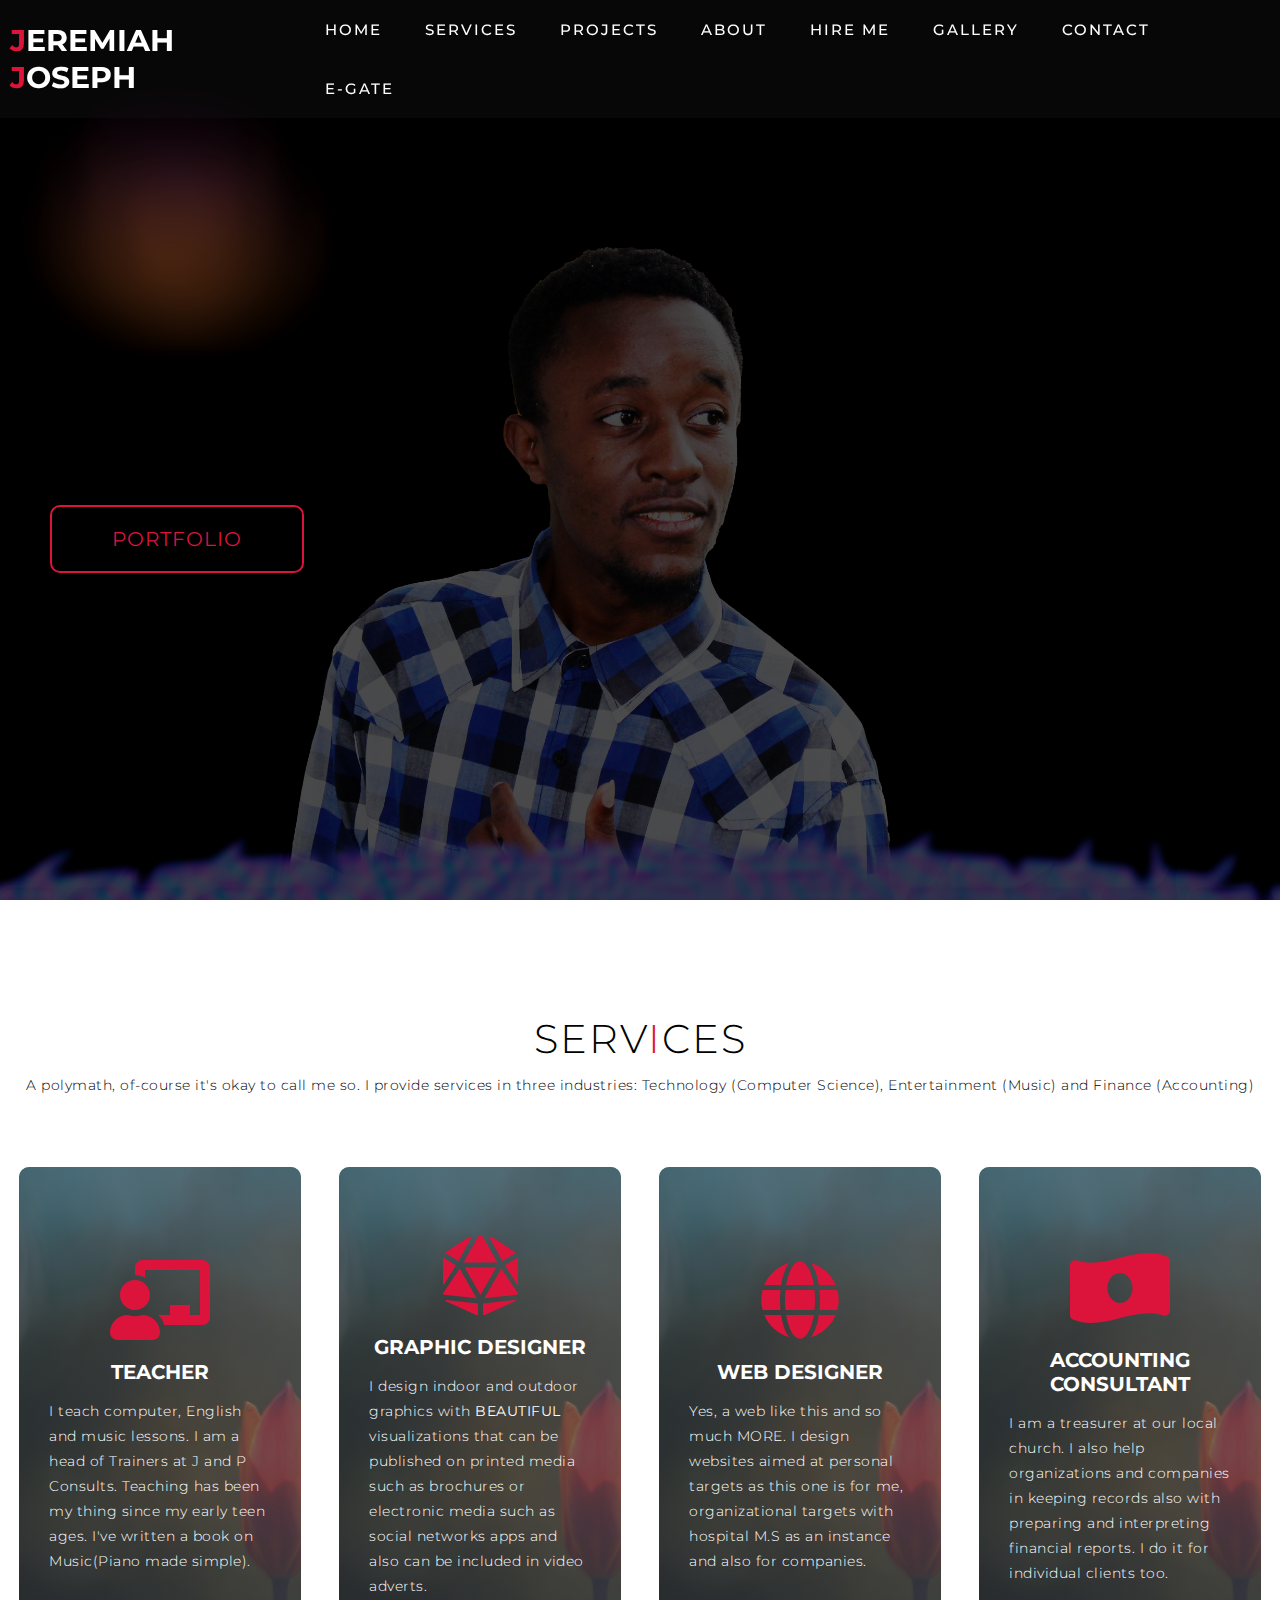
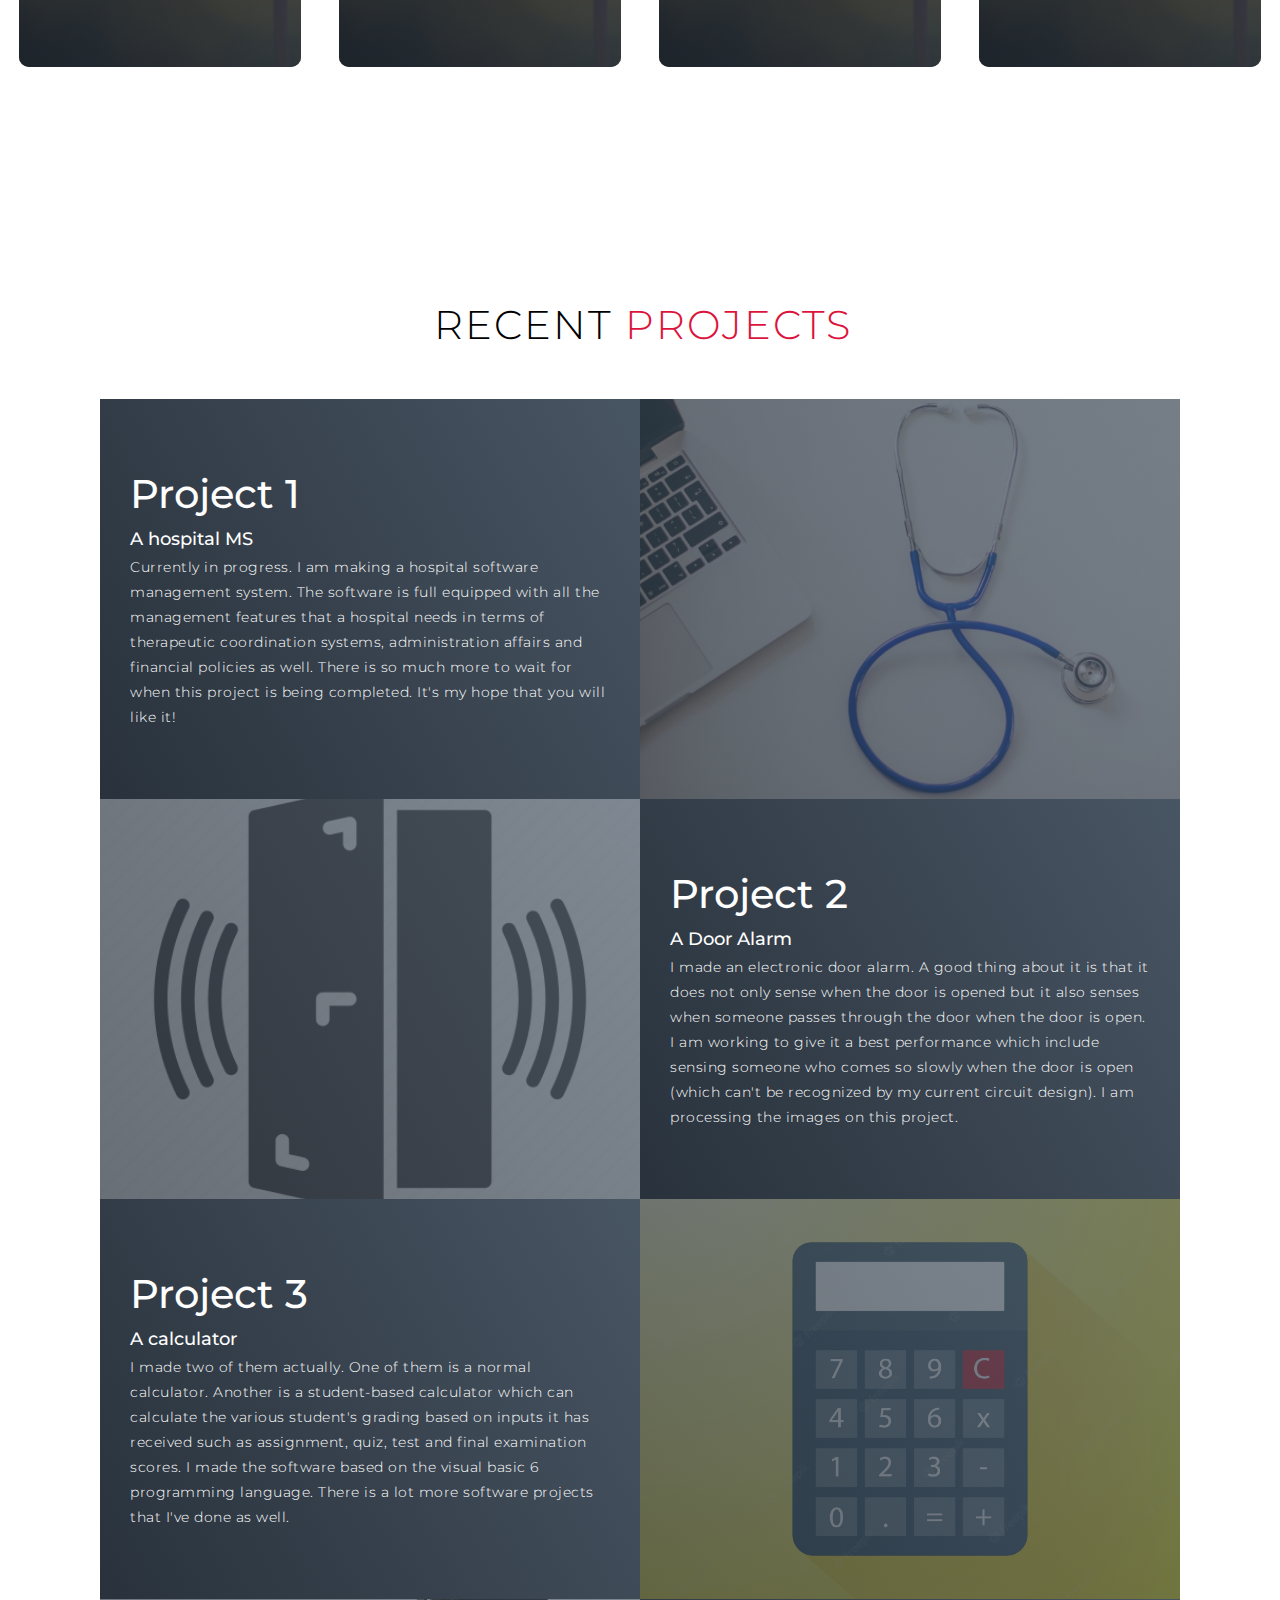
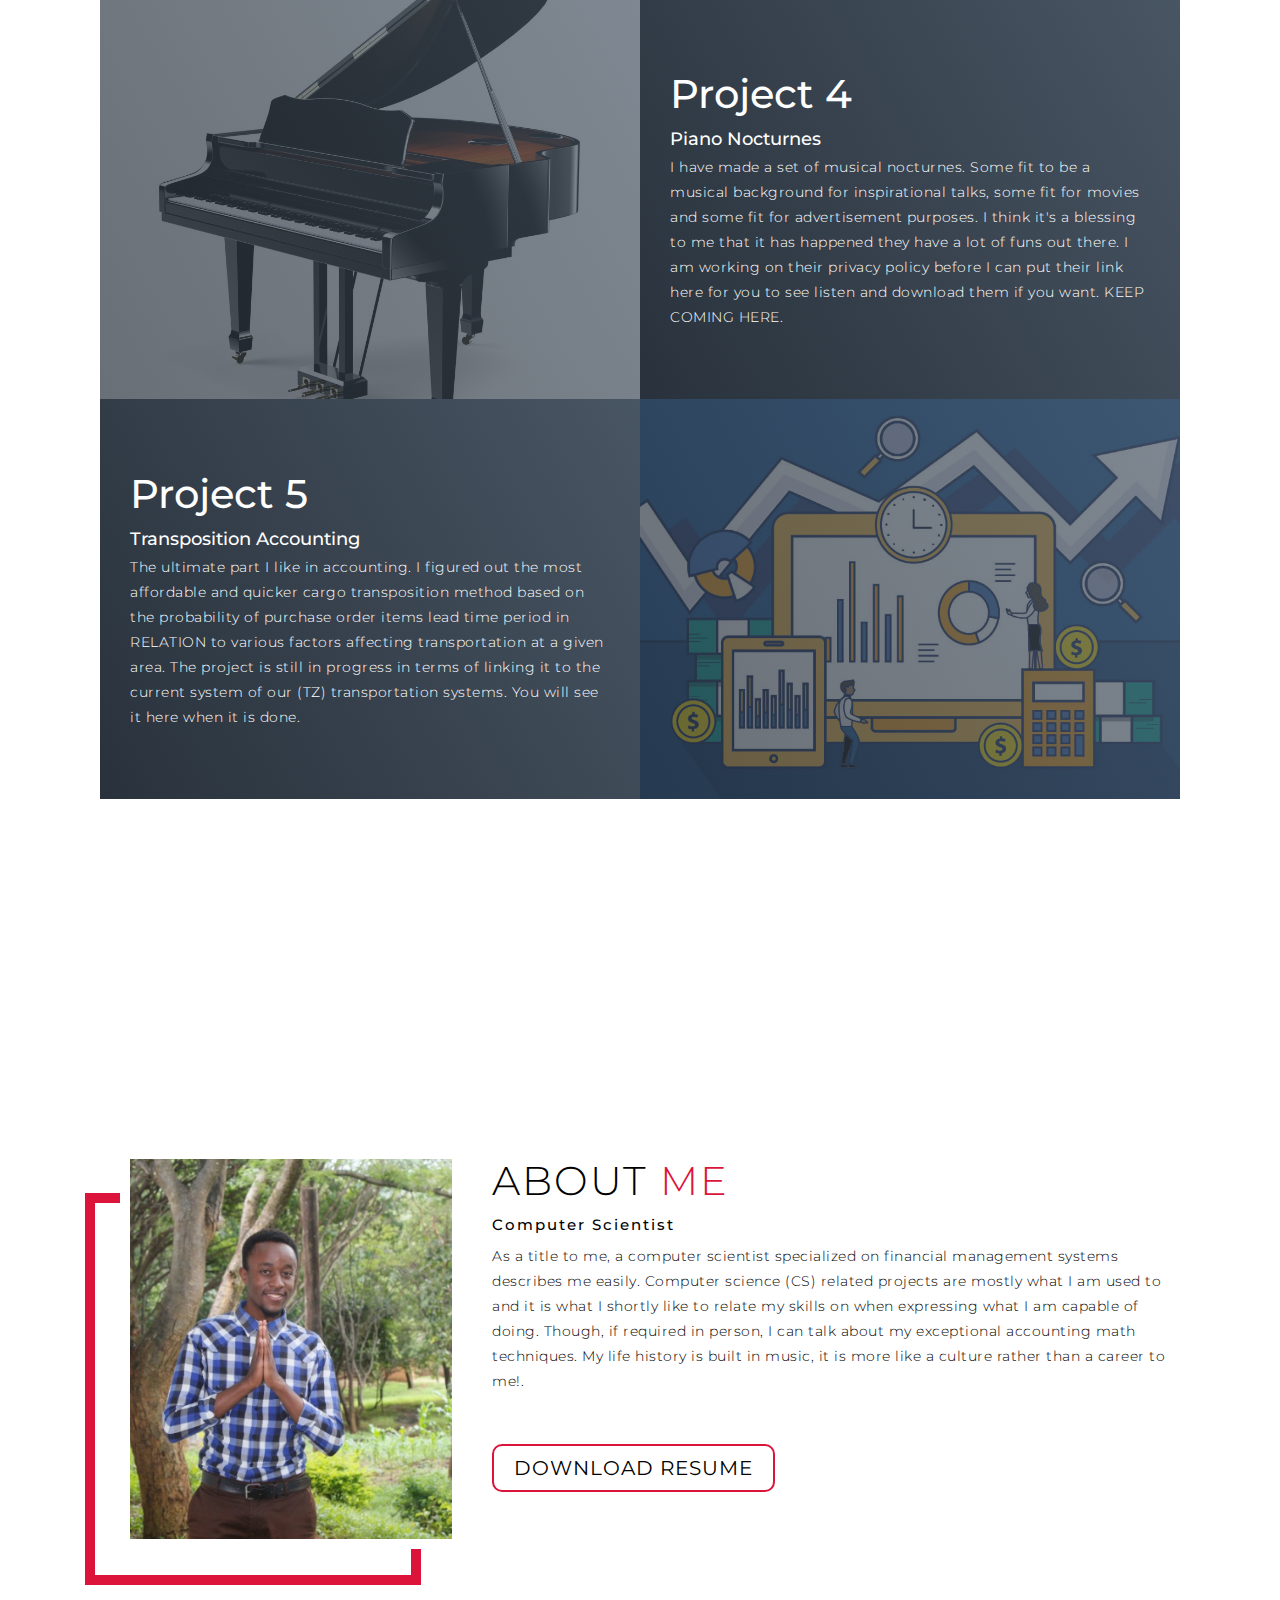
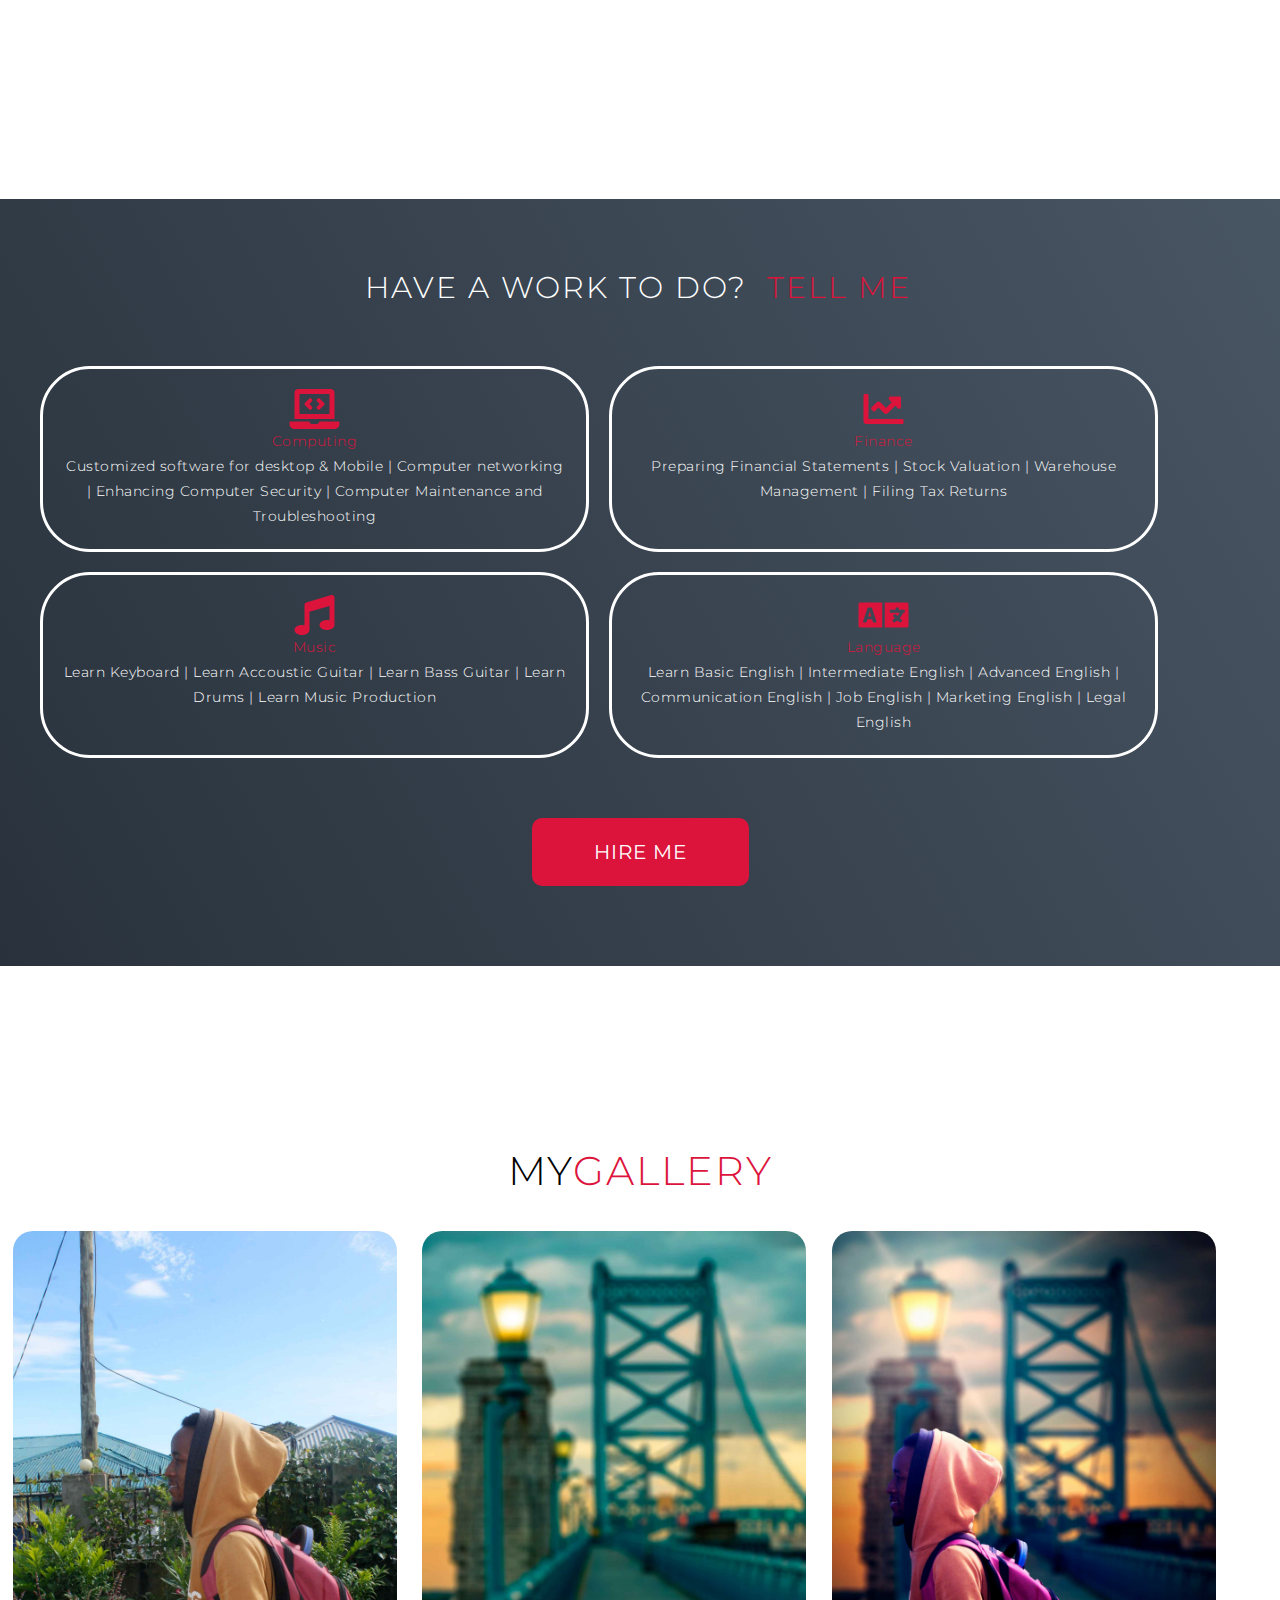
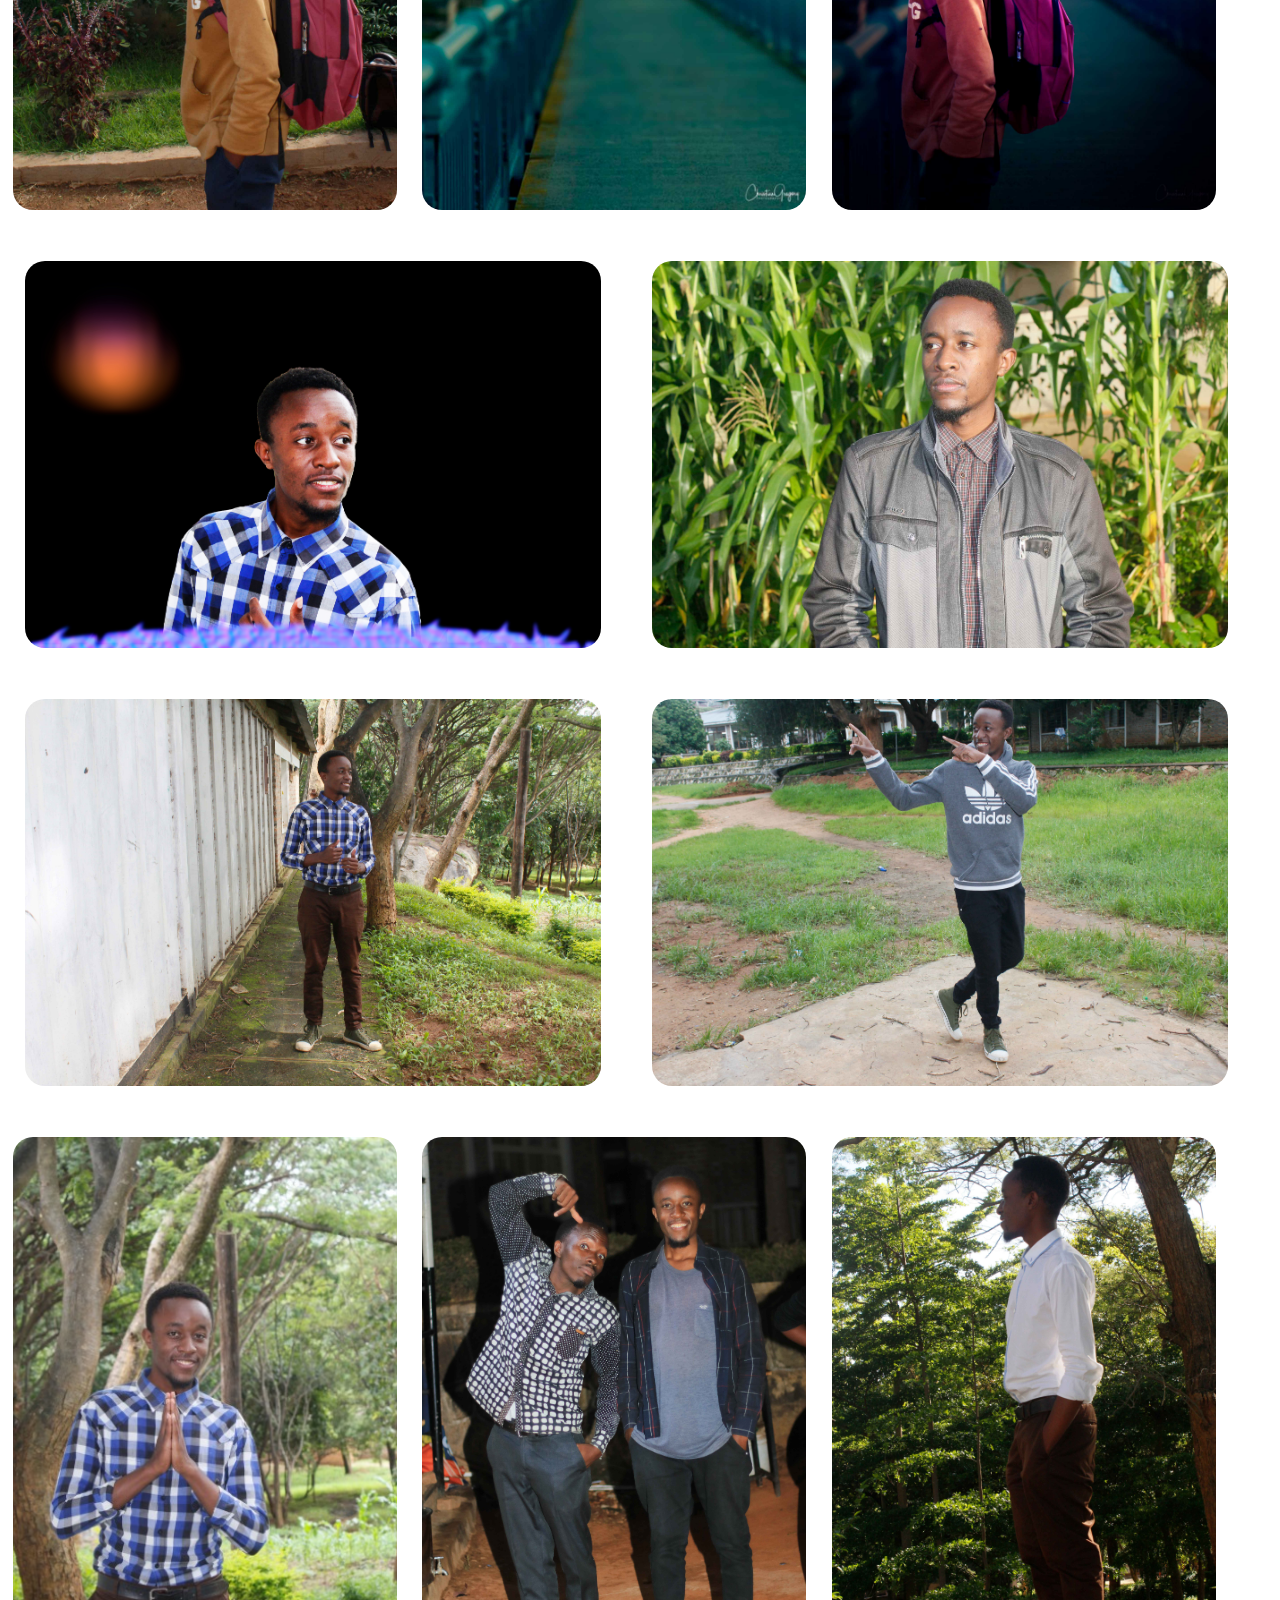
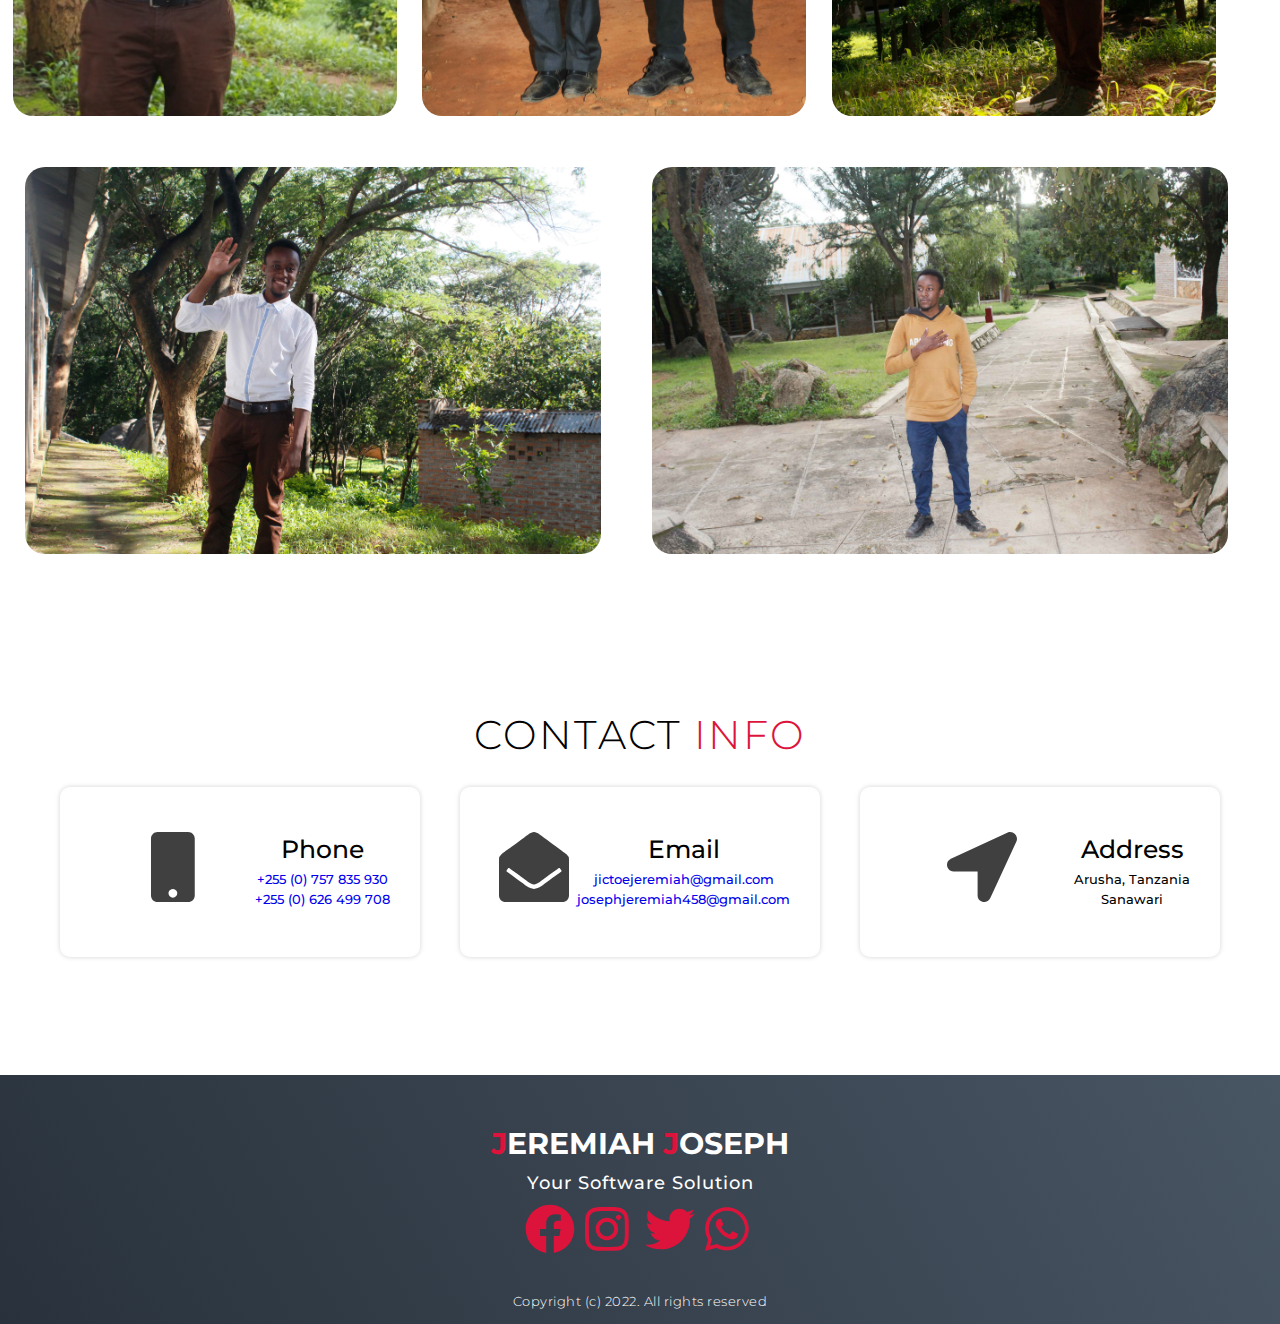
==== commit 2f5fa32d: "Update index.html" ====
--- a/index.html
+++ b/index.html
@@ -550,7 +550,7 @@
                 <p>As a title to me, a computer scientist specialized on financial management systems describes me
                     easily. Computer science (CS) related projects are mostly what I am used to and it is what I shortly
                     like to relate my skills on when expressing what I am capable of doing. Though, if required in
-                    person, I can talk about my exceptional accounting math techniques. My life history is bult in
+                    person, I can talk about my exceptional accounting math techniques. My life history is built in
                     music, it is more like a culture rather than a career to me!.
                 </p>
                 <a href="Documents/jeremiah-cv.pdf" class="cta" download>Download Resume</a>
@@ -911,4 +911,4 @@
     <script src="./jquery-3.6.0.js"></script>
 </body>
 
-</html>+</html>
